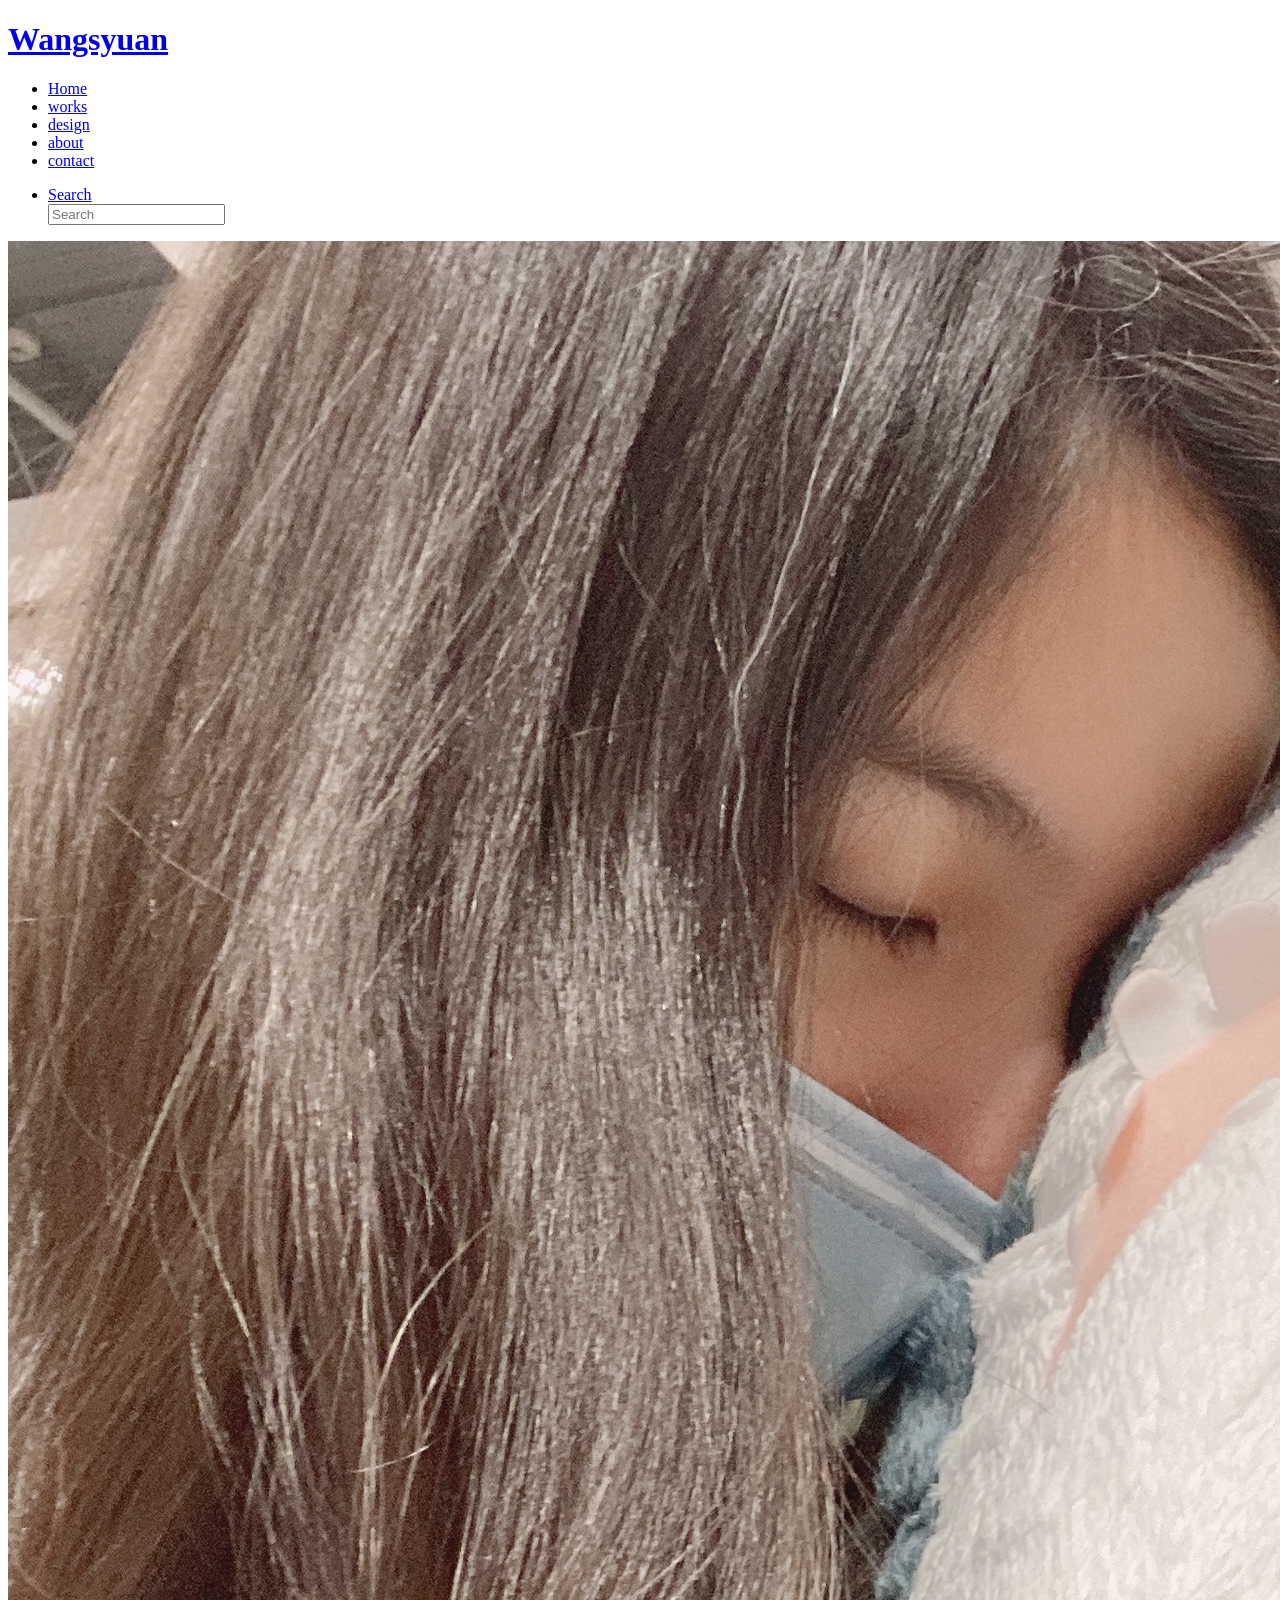
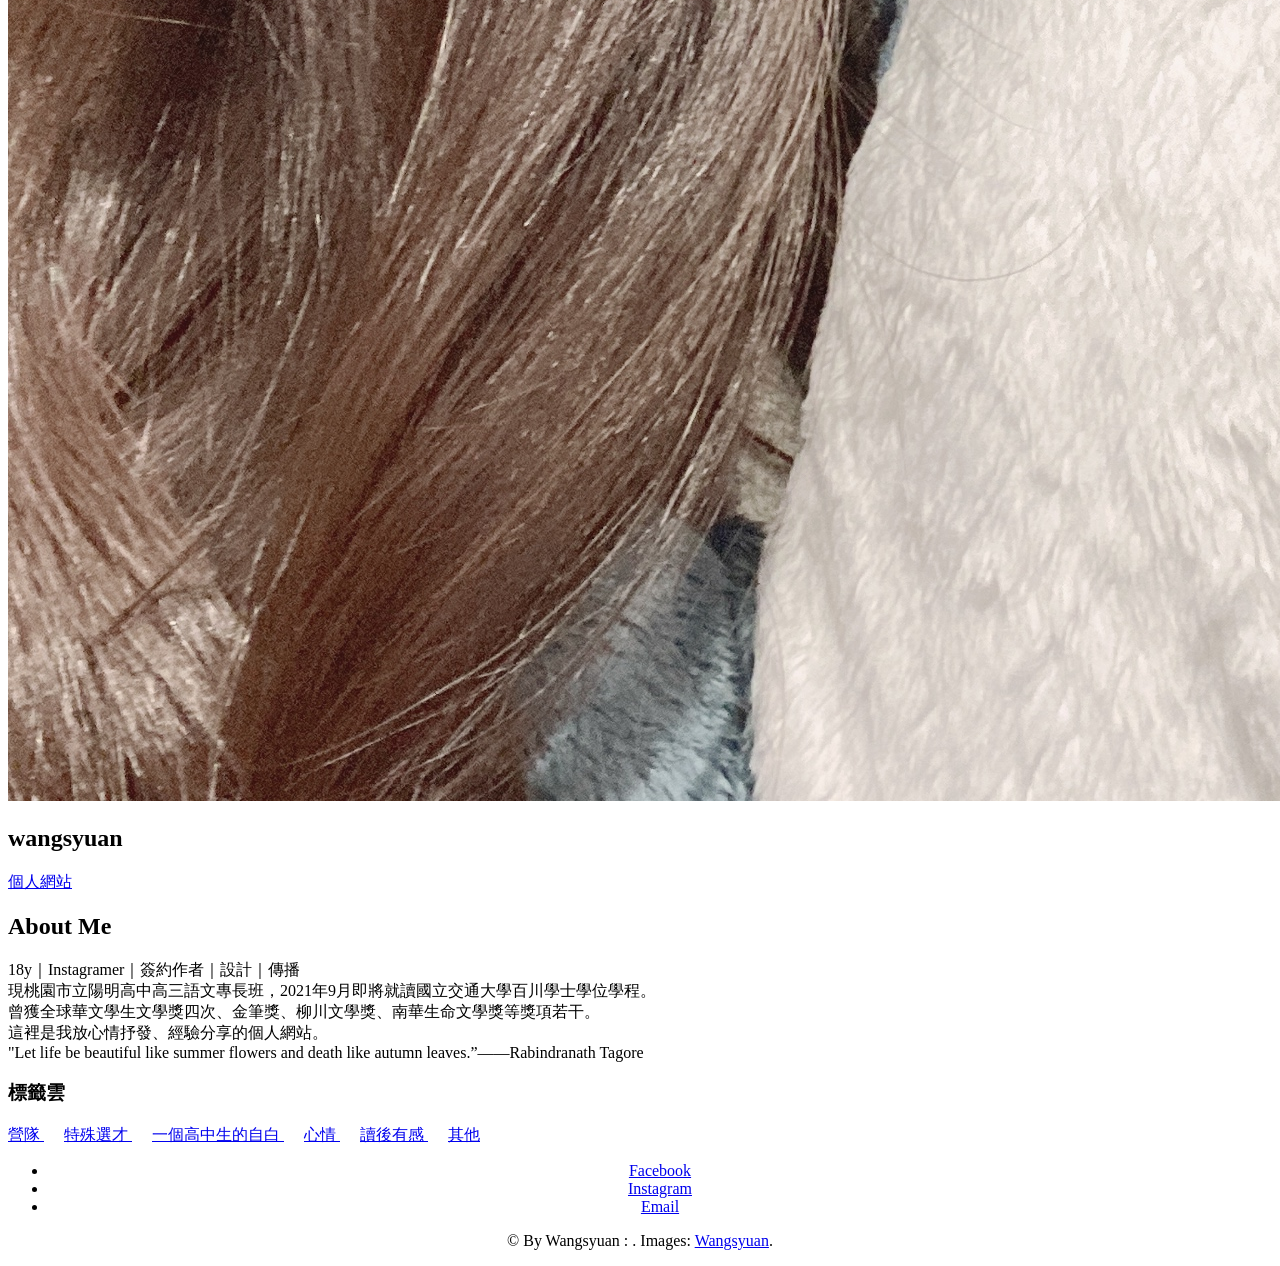
==== about.html @ 2a3eab82 "init github pages" ====
<!DOCTYPE HTML>
<!--
	ingaviva_study by HTML5 UP
	html5up.net | @ajlkn
	Free for personal and commercial use under the CCA 3.0 license (html5up.net/license)
-->
<html>
	<head>
		<title>Works</title>
		<meta charset="utf-8" />
		<meta name="viewport" content="width=device-width, initial-scale=1, user-scalable=no" />
		<link rel="stylesheet" href="assets/css/main.css" />
	</head>
	<body class="is-preload">

		<!-- Wrapper -->
			<div id="wrapper">

				<!-- Header -->
					<header id="header">
						<h1><a href="works.html">Wangsyuan</a></h1>
						<nav class="links">
							<ul>
								<li><a href="home.html">Home</a></li>
								<li><a href="works.html">works</a></li>
								<li><a href="design.html">design</a></li>
								<li><a href="about.html">about</a></li>
								<li><a href="contact.html">contact</a></li>
							</ul>
						</nav>
						<nav class="main">
							<ul>
								<li class="search">
									<a class="fa-search" href="#search">Search</a>
									<form id="search" method="get" action="#">
										<input type="text" name="query" placeholder="Search" />
									</form>
								</li>
							</ul>
						</nav>
					</header>

					</section>

				<!-- Main -->
					<div id="main">

						<!-- Post -->
							<article class="post">
								<header>
									<div class="title">
										<h2>About Me</h2>
									</div>
								</header>
								<p>18y｜Instagramer｜簽約作者｜設計｜傳播
　								<br>現桃園市立陽明高中高三語文專長班，2021年9月即將就讀國立交通大學百川學士學位學程。
　								<br>曾獲全球華文學生文學獎四次、金筆獎、柳川文學獎、南華生命文學獎等獎項若干。
								 <br>這裡是我放心情抒發、經驗分享的個人網站。
　								<br>"Let life be beautiful like summer flowers and death like autumn leaves.”——Rabindranath Tagore
								<footer>

									</ul>
								</footer>
							</article>


						<!--
							<article class="post">
								<header>
									<div class="title">
										<h2><a href="#">Elements</a></h2>
										<p>Home about dolor amet nullam consequat etiam design</p>
									</div>
									<div class="meta">
										<time class="published" datetime="2015-10-18">October 18, 2015</time>
										<a href="#" class="author"><span class="name">Jane Doe</span><img src="images/adelaide.JPG" alt="" /></a>
									</div>
								</header>

								<section>
									<h3>Text</h3>
									<p>This is <b>bold</b> and this is <strong>strong</strong>. This is <i>italic</i> and this is <em>emphasized</em>.
									This is <sup>superscript</sup> text and this is <sub>subscript</sub> text.
									This is <u>underlined</u> and this is code: <code>for (;;) { ... }</code>. Finally, <a href="#">this is a link</a>.</p>
									<hr />
									<p>Nunc lacinia ante nunc ac lobortis. Interdum contact gravida odio porttitor sem non mi integer non faucibus ornare mi ut ante amet placerat aliquet. Volutpat eu sed ante lacinia sapien Home accumsan varius montes viverra nibh in contact blandit works accumsan.</p>
									<hr />
									<h2>Heading Level 2</h2>
									<h3>Heading Level 3</h3>
									<h4>Heading Level 4</h4>
									<hr />
									<h4>Blockquote</h4>
									<blockquote>Fringilla nisl. Donec accumsan interdum nisi, quis tincidunt felis sagittis eget works euismod. Vestibulum ante about primis in faucibus vestibulum. Blandit contact eu felis iaculis volutpat ac contact accumsan faucibus. Vestibulum ante about primis in faucibus Home about dolor sit amet nullam contact eu felis.</blockquote>
									<h4>Preformatted</h4>
									<pre><code>i = 0;

while (!deck.isInOrder()) {
  print 'Iteration ' + i;
  deck.shuffle();
  i++;
}

print 'It took ' + i + ' iterations to sort the deck.';</code></pre>
								</section>

								<section>
									<h3>Lists</h3>
									<div class="row">
										<div class="col-6 col-12-medium">
											<h4>Unordered</h4>
											<ul>
												<li>Dolor pulvinar etiam.</li>
												<li>Sagittis contact.</li>
												<li>Felis enim design.</li>
											</ul>
											<h4>Alternate</h4>
											<ul class="alt">
												<li>Dolor pulvinar etiam.</li>
												<li>Sagittis contact.</li>
												<li>Felis enim design.</li>
											</ul>
										</div>
										<div class="col-6 col-12-medium">
											<h4>Ordered</h4>
											<ol>
												<li>Dolor pulvinar etiam.</li>
												<li>Etiam vel felis viverra.</li>
												<li>Felis enim design.</li>
												<li>Dolor pulvinar etiam.</li>
												<li>Etiam vel felis Home.</li>
												<li>Felis enim et design.</li>
											</ol>
											<h4>Icons</h4>
											<ul class="icons">
												<li><a href="#" class="icon brands fa-twitter"><span class="label">Twitter</span></a></li>
												<li><a href="#" class="icon brands fa-facebook-f"><span class="label">Facebook</span></a></li>
												<li><a href="#" class="icon brands fa-instagram"><span class="label">Instagram</span></a></li>
												<li><a href="#" class="icon brands fa-github"><span class="label">Github</span></a></li>
											</ul>
										</div>
									</div>
									<h3>Actions</h3>
									<div class="row">
										<div class="col-6 col-12-medium">
											<ul class="actions">
												<li><a href="#" class="button">Default</a></li>
												<li><a href="#" class="button">Default</a></li>
												<li><a href="#" class="button">Default</a></li>
											</ul>
											<ul class="actions small">
												<li><a href="#" class="button small">Small</a></li>
												<li><a href="#" class="button small">Small</a></li>
												<li><a href="#" class="button small">Small</a></li>
											</ul>
											<ul class="actions stacked">
												<li><a href="#" class="button">Default</a></li>
												<li><a href="#" class="button">Default</a></li>
												<li><a href="#" class="button">Default</a></li>
											</ul>
											<ul class="actions stacked">
												<li><a href="#" class="button small">Small</a></li>
												<li><a href="#" class="button small">Small</a></li>
												<li><a href="#" class="button small">Small</a></li>
											</ul>
										</div>
										<div class="col-6 col-12-medium">
											<ul class="actions stacked">
												<li><a href="#" class="button fit">Default</a></li>
												<li><a href="#" class="button fit">Default</a></li>
											</ul>
											<ul class="actions stacked">
												<li><a href="#" class="button small fit">Small</a></li>
												<li><a href="#" class="button small fit">Small</a></li>
											</ul>
										</div>
									</div>
								</section>

								<section>
									<h3>Table</h3>
									<h4>Default</h4>
									<div class="table-wrapper">
										<table>
											<thead>
												<tr>
													<th>Name</th>
													<th>Description</th>
													<th>Price</th>
												</tr>
											</thead>
											<tbody>
												<tr>
													<td>Item One</td>
													<td>Ante turpis integer aliquet porttitor.</td>
													<td>29.99</td>
												</tr>
												<tr>
													<td>Item Two</td>
													<td>Vis ac commodo contact arcu aliquet.</td>
													<td>19.99</td>
												</tr>
												<tr>
													<td>Item Three</td>
													<td> Morbi faucibus arcu accumsan Home.</td>
													<td>29.99</td>
												</tr>
												<tr>
													<td>Item Four</td>
													<td>Vitae integer works condimentum.</td>
													<td>19.99</td>
												</tr>
												<tr>
													<td>Item Five</td>
													<td>Ante turpis integer aliquet porttitor.</td>
													<td>29.99</td>
												</tr>
											</tbody>
											<tfoot>
												<tr>
													<td colspan="2"></td>
													<td>100.00</td>
												</tr>
											</tfoot>
										</table>
									</div>

									<h4>Alternate</h4>
									<div class="table-wrapper">
										<table class="alt">
											<thead>
												<tr>
													<th>Name</th>
													<th>Description</th>
													<th>Price</th>
												</tr>
											</thead>
											<tbody>
												<tr>
													<td>Item One</td>
													<td>Ante turpis integer aliquet porttitor.</td>
													<td>29.99</td>
												</tr>
												<tr>
													<td>Item Two</td>
													<td>Vis ac commodo contact arcu aliquet.</td>
													<td>19.99</td>
												</tr>
												<tr>
													<td>Item Three</td>
													<td> Morbi faucibus arcu accumsan Home.</td>
													<td>29.99</td>
												</tr>
												<tr>
													<td>Item Four</td>
													<td>Vitae integer works condimentum.</td>
													<td>19.99</td>
												</tr>
												<tr>
													<td>Item Five</td>
													<td>Ante turpis integer aliquet porttitor.</td>
													<td>29.99</td>
												</tr>
											</tbody>
											<tfoot>
												<tr>
													<td colspan="2"></td>
													<td>100.00</td>
												</tr>
											</tfoot>
										</table>
									</div>
								</section>

								<section>
									<h3>Buttons</h3>
									<ul class="actions">
										<li><a href="#" class="button large">Large</a></li>
										<li><a href="#" class="button">Default</a></li>
										<li><a href="#" class="button small">Small</a></li>
									</ul>
									<ul class="actions fit">
										<li><a href="#" class="button fit">Fit</a></li>
										<li><a href="#" class="button fit">Fit</a></li>
										<li><a href="#" class="button fit">Fit</a></li>
									</ul>
									<ul class="actions fit small">
										<li><a href="#" class="button fit small">Fit + Small</a></li>
										<li><a href="#" class="button fit small">Fit + Small</a></li>
										<li><a href="#" class="button fit small">Fit + Small</a></li>
									</ul>
									<ul class="actions">
										<li><a href="#" class="button icon solid fa-download">Icon</a></li>
										<li><a href="#" class="button icon solid fa-upload">Icon</a></li>
										<li><a href="#" class="button icon solid fa-save">Icon</a></li>
									</ul>
									<ul class="actions">
										<li><span class="button disabled">Disabled</span></li>
										<li><span class="button disabled icon solid fa-download">Disabled</span></li>
									</ul>
								</section>

								<section>
									<h3>Form</h3>
									<form method="post" action="#">
										<div class="row gtr-uniform">
											<div class="col-6 col-12-xsmall">
												<input type="text" name="demo-name" id="demo-name" value="" placeholder="Name" />
											</div>
											<div class="col-6 col-12-xsmall">
												<input type="email" name="demo-email" id="demo-email" value="" placeholder="Email" />
											</div>
											<div class="col-12">
												<select name="demo-category" id="demo-category">
													<option value="">- Category -</option>
													<option value="1">Manufacturing</option>
													<option value="1">Shipping</option>
													<option value="1">Administration</option>
													<option value="1">Human Resources</option>
												</select>
											</div>
											<div class="col-4 col-12-small">
												<input type="radio" id="demo-priority-low" name="demo-priority" checked>
												<label for="demo-priority-low">Low</label>
											</div>
											<div class="col-4 col-12-small">
												<input type="radio" id="demo-priority-normal" name="demo-priority">
												<label for="demo-priority-normal">Normal</label>
											</div>
											<div class="col-4 col-12-small">
												<input type="radio" id="demo-priority-high" name="demo-priority">
												<label for="demo-priority-high">High</label>
											</div>
											<div class="col-6 col-12-small">
												<input type="checkbox" id="demo-copy" name="demo-copy">
												<label for="demo-copy">Email me a copy</label>
											</div>
											<div class="col-6 col-12-small">
												<input type="checkbox" id="demo-human" name="demo-human" checked>
												<label for="demo-human">Not a robot</label>
											</div>
											<div class="col-12">
												<textarea name="demo-message" id="demo-message" placeholder="Enter your message" rows="6"></textarea>
											</div>
											<div class="col-12">
												<ul class="actions">
													<li><input type="submit" value="Send Message" /></li>
													<li><input type="reset" value="Reset" /></li>
												</ul>
											</div>
										</div>
									</form>
								</section>

								<section>
									<h3>Image</h3>
									<h4>Fit</h4>
									<div class="box alt">
										<div class="row gtr-uniform">
											<div class="col-12"><span class="image fit"><img src="images/pic02.jpg" alt="" /></span></div>
											<div class="col-4"><span class="image fit"><img src="images/pic04.jpg" alt="" /></span></div>
											<div class="col-4"><span class="image fit"><img src="images/pic05.jpg" alt="" /></span></div>
											<div class="col-4"><span class="image fit"><img src="images/pic06.jpg" alt="" /></span></div>
											<div class="col-4"><span class="image fit"><img src="images/pic06.jpg" alt="" /></span></div>
											<div class="col-4"><span class="image fit"><img src="images/pic04.jpg" alt="" /></span></div>
											<div class="col-4"><span class="image fit"><img src="images/pic05.jpg" alt="" /></span></div>
											<div class="col-4"><span class="image fit"><img src="images/pic05.jpg" alt="" /></span></div>
											<div class="col-4"><span class="image fit"><img src="images/pic06.jpg" alt="" /></span></div>
											<div class="col-4"><span class="image fit"><img src="images/pic04.jpg" alt="" /></span></div>
										</div>
									</div>
									<h4>Left &amp; Right</h4>
									<p><span class="image left"><img src="images/pic07.jpg" alt="" /></span>Fringilla nisl. Donec accumsan interdum nisi, quis tincidunt felis sagittis eget. works euismod. Vestibulum ante about primis in faucibus vestibulum. Blandit contact eu felis iaculis volutpat ac contact accumsan eu faucibus. Integer ac pellentesque praesent tincidunt felis sagittis eget. works euismod. Vestibulum ante about primis in faucibus vestibulum. Blandit contact eu felis iaculis volutpat ac contact accumsan eu faucibus. Integer ac pellentesque praesent. Donec accumsan interdum nisi, quis tincidunt felis sagittis eget. works euismod. Vestibulum ante about primis in faucibus vestibulum. Blandit contact eu felis iaculis volutpat ac contact accumsan eu faucibus. Integer ac pellentesque praesent tincidunt felis sagittis eget. works euismod. Vestibulum ante about primis in faucibus vestibulum. Blandit contact eu felis iaculis volutpat ac contact accumsan eu faucibus. Integer ac pellentesque praesent. Blandit contact eu felis iaculis volutpat ac contact accumsan eu faucibus. Integer ac pellentesque praesent tincidunt felis sagittis eget. works euismod. Vestibulum ante about primis in faucibus vestibulum. Blandit contact eu felis iaculis volutpat ac contact accumsan eu faucibus. Integer ac pellentesque praesent.</p>
									<p><span class="image right"><img src="images/pic04.jpg" alt="" /></span>Fringilla nisl. Donec accumsan interdum nisi, quis tincidunt felis sagittis eget. works euismod. Vestibulum ante about primis in faucibus vestibulum. Blandit contact eu felis iaculis volutpat ac contact accumsan eu faucibus. Integer ac pellentesque praesent tincidunt felis sagittis eget. works euismod. Vestibulum ante about primis in faucibus vestibulum. Blandit contact eu felis iaculis volutpat ac contact accumsan eu faucibus. Integer ac pellentesque praesent. Donec accumsan interdum nisi, quis tincidunt felis sagittis eget. works euismod. Vestibulum ante about primis in faucibus vestibulum. Blandit contact eu felis iaculis volutpat ac contact accumsan eu faucibus. Integer ac pellentesque praesent tincidunt felis sagittis eget. works euismod. Vestibulum ante about primis in faucibus vestibulum. Blandit contact eu felis iaculis volutpat ac contact accumsan eu faucibus. Integer ac pellentesque praesent. Blandit contact eu felis iaculis volutpat ac contact accumsan eu faucibus. Integer ac pellentesque praesent tincidunt felis sagittis eget. works euismod. Vestibulum ante about primis in faucibus vestibulum. Blandit contact eu felis iaculis volutpat ac contact accumsan eu faucibus. Integer ac pellentesque praesent.</p>
								</section>

							</article>
						-->

						<!-- Pagination -->


					</div>

				<!-- Sidebar -->
					<section id="sidebar">

						<!-- Intro -->
							<section id="intro">
								<a href="#" class="logo"><img src="images/adelaide.JPG" alt="" /></a>
								<header>
									<h2>wangsyuan</h2>
									<p> <a href="home.html">個人網站</a></p>
								</header>
							</section>

						<!-- Mini Posts -->



							<!-- 標籤雲 -->

	            <div class="right col3 tags">
	                <h3 class="title mb">標籤雲</h3>
	                <a class="t1" href="https://www.popo.tw/tags/1">  營隊 </a>&emsp;
	                <a class="t2" href="https://www.popo.tw/tags/14">  特殊選才 </a>&emsp;
	                <a class="t2" href="https://www.popo.tw/tags/3">  一個高中生的自白 </a>&emsp;
	                <a class="t2" href="https://www.popo.tw/tags/23">  心情  </a>&emsp;
	                <a class="t2" href="https://www.popo.tw/tags/28">  讀後有感  </a>&emsp;
	                <a class="t2" href="https://www.popo.tw/tags/22">  其他  </a>
	            </div>
	            <script>
	            $(function() {
	                var parent = $(".tags");
	                var divs = $(".tags > a");
	                while (divs.length) {
	                    parent.append(divs.splice(Math.floor(Math.random() * divs.length), 1)[0]);
	                }
	            });
	            </script>

	        </div>
						<!-- Footer -->
						<center>
							<section id="footer">
								<ul class="icons">
									<li><a href="https://www.facebook.com/syuan.wong.1/" class="icon brands fa-facebook-f"><span class="https://www.facebook.com/syuan.wong.1/"> Facebook</span></a></li>
									<li><a href="https://www.instagram.com/wongsyuan_2000/" class="icon brands fa-instagram"><span class="https://www.instagram.com/wongsyuan_2000/"> Instagram</span></a></li>
									<li><a href="#" class="icon solid fa-envelope"><span class="wangsyuan01121@gmail.com"> Email</span></a></li>
								</ul>
								<p class="copyright">&copy; By Wangsyuan : <a href="#"></a>. Images: <a href="#">Wangsyuan</a>.</p>
							</section>
							<center>

					</section>

			</div>

		<!-- Scripts -->
			<script src="assets/js/jquery.min.js"></script>
			<script src="assets/js/browser.min.js"></script>
			<script src="assets/js/breakpoints.min.js"></script>
			<script src="assets/js/util.js"></script>
			<script src="assets/js/main.js"></script>

	</body>
</html>
---- assets/css/main.css ----
@import url(fontawesome-all.min.css);
@import url("https://fonts.googleapis.com/css?family=Source+Sans+Pro:400,700|Raleway:400,800,900");

/*
	Future Imperfect by HTML5 UP
	html5up.net | @ajlkn
	Free for personal and commercial use under the CCA 3.0 license (html5up.net/license)
*/

html, body, div, span, applet, object,
iframe, h1, h2, h3, h4, h5, h6, p, blockquote,
pre, a, abbr, acronym, address, big, cite,
code, del, dfn, em, img, ins, kbd, q, s, samp,
small, strike, strong, sub, sup, tt, var, b,
u, i, center, dl, dt, dd, ol, ul, li, fieldset,
form, label, legend, table, caption, tbody,
tfoot, thead, tr, th, td, article, aside,
canvas, details, embed, figure, figcaption,
footer, header, hgroup, menu, nav, output, ruby,
section, summary, time, mark, audio, video {
	margin: 0;
	padding: 0;
	border: 0;
	font-size: 100%;
	font: inherit;
	vertical-align: baseline;}

article, aside, details, figcaption, figure,
footer, header, hgroup, menu, nav, section {
	display: block;}

body {
	line-height: 1;
}

ol, ul {
	list-style: none;
}

blockquote, q {
	quotes: none;
}

	blockquote:before, blockquote:after, q:before, q:after {
		content: '';
		content: none;
	}

table {
	border-collapse: collapse;
	border-spacing: 0;
}

body {
	-webkit-text-size-adjust: none;
}

mark {
	background-color: transparent;
	color: inherit;
}

input::-moz-focus-inner {
	border: 0;
	padding: 0;
}

input, select, textarea {
	-moz-appearance: none;
	-webkit-appearance: none;
	-ms-appearance: none;
	appearance: none;
}

/* Basic */

	@-ms-viewport {
		width: device-width;
	}

	body {
		-ms-overflow-style: scrollbar;
	}

	@media screen and (max-width: 480px) {

		html, body {
			min-width: 320px;
		}

	}

	html {
		box-sizing: border-box;
	}

	*, *:before, *:after {
		box-sizing: inherit;
	}

	body {
		background: #f4f4f4;
	}

		body.is-preload *, body.is-preload *:before, body.is-preload *:after {
			-moz-animation: none !important;
			-webkit-animation: none !important;
			-ms-animation: none !important;
			animation: none !important;
			-moz-transition: none !important;
			-webkit-transition: none !important;
			-ms-transition: none !important;
			transition: none !important;
		}

/* Type */

	body, input, select, textarea {
		color: #646464;
		font-family: "Source Sans Pro", Helvetica, sans-serif;
		font-size: 14pt;
		font-weight: 400;
		line-height: 1.75;
	}

		@media screen and (max-width: 1680px) {

			body, input, select, textarea {
				font-size: 12pt;
			}

		}

		@media screen and (max-width: 1280px) {

			body, input, select, textarea {
				font-size: 12pt;
			}

		}

		@media screen and (max-width: 980px) {

			body, input, select, textarea {
				font-size: 12pt;
			}

		}

		@media screen and (max-width: 736px) {

			body, input, select, textarea {
				font-size: 12pt;
			}

		}

		@media screen and (max-width: 480px) {

			body, input, select, textarea {
				font-size: 12pt;
			}

		}

	a {
		-moz-transition: color 0.2s ease, border-bottom-color 0.2s ease;
		-webkit-transition: color 0.2s ease, border-bottom-color 0.2s ease;
		-ms-transition: color 0.2s ease, border-bottom-color 0.2s ease;
		transition: color 0.2s ease, border-bottom-color 0.2s ease;
		border-bottom: dotted 1px rgba(160, 160, 160, 0.65);
		color: inherit;
		text-decoration: none;
	}

		a:before {
			-moz-transition: color 0.2s ease;
			-webkit-transition: color 0.2s ease;
			-ms-transition: color 0.2s ease;
			transition: color 0.2s ease;
		}

		a:hover {
			border-bottom-color: transparent;
			color: #2ebaae !important;
		}

			a:hover:before {
				color: #2ebaae !important;
			}

	strong, b {
		color: #3c3b3b;
		font-weight: 700;
	}

	em, i {
		font-style: italic;
	}

	p {
		margin: 0 0 2em 0;
	}

	h1, h2, h3, h4, h5, h6 {
		color: #3c3b3b;
		font-family: "Raleway", Helvetica, sans-serif;
		font-weight: 800;
		letter-spacing: 0.25em;
		line-height: 1.65;
		margin: 0 0 1em 0;
		text-transform: uppercase;
	}

		h1 a, h2 a, h3 a, h4 a, h5 a, h6 a {
			color: inherit;
			border-bottom: 0;
		}

	h2 {
		font-size: 1.1em;
	}

	h3 {
		font-size: 0.9em;
	}

	h4 {
		font-size: 0.7em;
	}

	h5 {
		font-size: 0.7em;
	}

	h6 {
		font-size: 0.7em;
	}

	sub {
		font-size: 0.8em;
		position: relative;
		top: 0.5em;
	}

	sup {
		font-size: 0.8em;
		position: relative;
		top: -0.5em;
	}

	blockquote {
		border-left: solid 4px rgba(160, 160, 160, 0.3);
		font-style: italic;
		margin: 0 0 2em 0;
		padding: 0.5em 0 0.5em 2em;
	}

	code {
		background: rgba(160, 160, 160, 0.075);
		border: solid 1px rgba(160, 160, 160, 0.3);
		font-family: "Courier New", monospace;
		font-size: 0.9em;
		margin: 0 0.25em;
		padding: 0.25em 0.65em;
	}

	pre {
		-webkit-overflow-scrolling: touch;
		font-family: "Courier New", monospace;
		font-size: 0.9em;
		margin: 0 0 2em 0;
	}

		pre code {
			display: block;
			line-height: 1.75em;
			padding: 1em 1.5em;
			overflow-x: auto;
		}

	hr {
		border: 0;
		border-bottom: solid 1px rgba(160, 160, 160, 0.3);
		margin: 2em 0;
	}

		hr.major {
			margin: 3em 0;
		}

	.align-left {
		text-align: left;
	}

	.align-center {
		text-align: center;
	}

	.align-right {
		text-align: right;
	}

/* Row */

	.row {
		display: flex;
		flex-wrap: wrap;
		box-sizing: border-box;
		align-items: stretch;
	}

		.row > * {
			box-sizing: border-box;
		}

		.row.gtr-uniform > * > :last-child {
			margin-bottom: 0;
		}

		.row.aln-left {
			justify-content: flex-start;
		}

		.row.aln-center {
			justify-content: center;
		}

		.row.aln-right {
			justify-content: flex-end;
		}

		.row.aln-top {
			align-items: flex-start;
		}

		.row.aln-middle {
			align-items: center;
		}

		.row.aln-bottom {
			align-items: flex-end;
		}

		.row > .imp {
			order: -1;
		}

		.row > .col-1 {
			width: 8.33333%;
		}

		.row > .off-1 {
			margin-left: 8.33333%;
		}

		.row > .col-2 {
			width: 16.66667%;
		}

		.row > .off-2 {
			margin-left: 16.66667%;
		}

		.row > .col-3 {
			width: 25%;
		}

		.row > .off-3 {
			margin-left: 25%;
		}

		.row > .col-4 {
			width: 33.33333%;
		}

		.row > .off-4 {
			margin-left: 33.33333%;
		}

		.row > .col-5 {
			width: 41.66667%;
		}

		.row > .off-5 {
			margin-left: 41.66667%;
		}

		.row > .col-6 {
			width: 50%;
		}

		.row > .off-6 {
			margin-left: 50%;
		}

		.row > .col-7 {
			width: 58.33333%;
		}

		.row > .off-7 {
			margin-left: 58.33333%;
		}

		.row > .col-8 {
			width: 66.66667%;
		}

		.row > .off-8 {
			margin-left: 66.66667%;
		}

		.row > .col-9 {
			width: 75%;
		}

		.row > .off-9 {
			margin-left: 75%;
		}

		.row > .col-10 {
			width: 83.33333%;
		}

		.row > .off-10 {
			margin-left: 83.33333%;
		}

		.row > .col-11 {
			width: 91.66667%;
		}

		.row > .off-11 {
			margin-left: 91.66667%;
		}

		.row > .col-12 {
			width: 100%;
		}

		.row > .off-12 {
			margin-left: 100%;
		}

		.row.gtr-0 {
			margin-top: 0;
			margin-left: 0em;
		}

			.row.gtr-0 > * {
				padding: 0 0 0 0em;
			}

			.row.gtr-0.gtr-uniform {
				margin-top: 0em;
			}

				.row.gtr-0.gtr-uniform > * {
					padding-top: 0em;
				}

		.row.gtr-25 {
			margin-top: 0;
			margin-left: -0.25em;
		}

			.row.gtr-25 > * {
				padding: 0 0 0 0.25em;
			}

			.row.gtr-25.gtr-uniform {
				margin-top: -0.25em;
			}

				.row.gtr-25.gtr-uniform > * {
					padding-top: 0.25em;
				}

		.row.gtr-50 {
			margin-top: 0;
			margin-left: -0.5em;
		}

			.row.gtr-50 > * {
				padding: 0 0 0 0.5em;
			}

			.row.gtr-50.gtr-uniform {
				margin-top: -0.5em;
			}

				.row.gtr-50.gtr-uniform > * {
					padding-top: 0.5em;
				}

		.row {
			margin-top: 0;
			margin-left: -1em;
		}

			.row > * {
				padding: 0 0 0 1em;
			}

			.row.gtr-uniform {
				margin-top: -1em;
			}

				.row.gtr-uniform > * {
					padding-top: 1em;
				}

		.row.gtr-150 {
			margin-top: 0;
			margin-left: -1.5em;
		}

			.row.gtr-150 > * {
				padding: 0 0 0 1.5em;
			}

			.row.gtr-150.gtr-uniform {
				margin-top: -1.5em;
			}

				.row.gtr-150.gtr-uniform > * {
					padding-top: 1.5em;
				}

		.row.gtr-200 {
			margin-top: 0;
			margin-left: -2em;
		}

			.row.gtr-200 > * {
				padding: 0 0 0 2em;
			}

			.row.gtr-200.gtr-uniform {
				margin-top: -2em;
			}

				.row.gtr-200.gtr-uniform > * {
					padding-top: 2em;
				}

		@media screen and (max-width: 1680px) {

			.row {
				display: flex;
				flex-wrap: wrap;
				box-sizing: border-box;
				align-items: stretch;
			}

				.row > * {
					box-sizing: border-box;
				}

				.row.gtr-uniform > * > :last-child {
					margin-bottom: 0;
				}

				.row.aln-left {
					justify-content: flex-start;
				}

				.row.aln-center {
					justify-content: center;
				}

				.row.aln-right {
					justify-content: flex-end;
				}

				.row.aln-top {
					align-items: flex-start;
				}

				.row.aln-middle {
					align-items: center;
				}

				.row.aln-bottom {
					align-items: flex-end;
				}

				.row > .imp-xlarge {
					order: -1;
				}

				.row > .col-1-xlarge {
					width: 8.33333%;
				}

				.row > .off-1-xlarge {
					margin-left: 8.33333%;
				}

				.row > .col-2-xlarge {
					width: 16.66667%;
				}

				.row > .off-2-xlarge {
					margin-left: 16.66667%;
				}

				.row > .col-3-xlarge {
					width: 25%;
				}

				.row > .off-3-xlarge {
					margin-left: 25%;
				}

				.row > .col-4-xlarge {
					width: 33.33333%;
				}

				.row > .off-4-xlarge {
					margin-left: 33.33333%;
				}

				.row > .col-5-xlarge {
					width: 41.66667%;
				}

				.row > .off-5-xlarge {
					margin-left: 41.66667%;
				}

				.row > .col-6-xlarge {
					width: 50%;
				}

				.row > .off-6-xlarge {
					margin-left: 50%;
				}

				.row > .col-7-xlarge {
					width: 58.33333%;
				}

				.row > .off-7-xlarge {
					margin-left: 58.33333%;
				}

				.row > .col-8-xlarge {
					width: 66.66667%;
				}

				.row > .off-8-xlarge {
					margin-left: 66.66667%;
				}

				.row > .col-9-xlarge {
					width: 75%;
				}

				.row > .off-9-xlarge {
					margin-left: 75%;
				}

				.row > .col-10-xlarge {
					width: 83.33333%;
				}

				.row > .off-10-xlarge {
					margin-left: 83.33333%;
				}

				.row > .col-11-xlarge {
					width: 91.66667%;
				}

				.row > .off-11-xlarge {
					margin-left: 91.66667%;
				}

				.row > .col-12-xlarge {
					width: 100%;
				}

				.row > .off-12-xlarge {
					margin-left: 100%;
				}

				.row.gtr-0 {
					margin-top: 0;
					margin-left: 0em;
				}

					.row.gtr-0 > * {
						padding: 0 0 0 0em;
					}

					.row.gtr-0.gtr-uniform {
						margin-top: 0em;
					}

						.row.gtr-0.gtr-uniform > * {
							padding-top: 0em;
						}

				.row.gtr-25 {
					margin-top: 0;
					margin-left: -0.25em;
				}

					.row.gtr-25 > * {
						padding: 0 0 0 0.25em;
					}

					.row.gtr-25.gtr-uniform {
						margin-top: -0.25em;
					}

						.row.gtr-25.gtr-uniform > * {
							padding-top: 0.25em;
						}

				.row.gtr-50 {
					margin-top: 0;
					margin-left: -0.5em;
				}

					.row.gtr-50 > * {
						padding: 0 0 0 0.5em;
					}

					.row.gtr-50.gtr-uniform {
						margin-top: -0.5em;
					}

						.row.gtr-50.gtr-uniform > * {
							padding-top: 0.5em;
						}

				.row {
					margin-top: 0;
					margin-left: -1em;
				}

					.row > * {
						padding: 0 0 0 1em;
					}

					.row.gtr-uniform {
						margin-top: -1em;
					}

						.row.gtr-uniform > * {
							padding-top: 1em;
						}

				.row.gtr-150 {
					margin-top: 0;
					margin-left: -1.5em;
				}

					.row.gtr-150 > * {
						padding: 0 0 0 1.5em;
					}

					.row.gtr-150.gtr-uniform {
						margin-top: -1.5em;
					}

						.row.gtr-150.gtr-uniform > * {
							padding-top: 1.5em;
						}

				.row.gtr-200 {
					margin-top: 0;
					margin-left: -2em;
				}

					.row.gtr-200 > * {
						padding: 0 0 0 2em;
					}

					.row.gtr-200.gtr-uniform {
						margin-top: -2em;
					}

						.row.gtr-200.gtr-uniform > * {
							padding-top: 2em;
						}

		}

		@media screen and (max-width: 1280px) {

			.row {
				display: flex;
				flex-wrap: wrap;
				box-sizing: border-box;
				align-items: stretch;
			}

				.row > * {
					box-sizing: border-box;
				}

				.row.gtr-uniform > * > :last-child {
					margin-bottom: 0;
				}

				.row.aln-left {
					justify-content: flex-start;
				}

				.row.aln-center {
					justify-content: center;
				}

				.row.aln-right {
					justify-content: flex-end;
				}

				.row.aln-top {
					align-items: flex-start;
				}

				.row.aln-middle {
					align-items: center;
				}

				.row.aln-bottom {
					align-items: flex-end;
				}

				.row > .imp-large {
					order: -1;
				}

				.row > .col-1-large {
					width: 8.33333%;
				}

				.row > .off-1-large {
					margin-left: 8.33333%;
				}

				.row > .col-2-large {
					width: 16.66667%;
				}

				.row > .off-2-large {
					margin-left: 16.66667%;
				}

				.row > .col-3-large {
					width: 25%;
				}

				.row > .off-3-large {
					margin-left: 25%;
				}

				.row > .col-4-large {
					width: 33.33333%;
				}

				.row > .off-4-large {
					margin-left: 33.33333%;
				}

				.row > .col-5-large {
					width: 41.66667%;
				}

				.row > .off-5-large {
					margin-left: 41.66667%;
				}

				.row > .col-6-large {
					width: 50%;
				}

				.row > .off-6-large {
					margin-left: 50%;
				}

				.row > .col-7-large {
					width: 58.33333%;
				}

				.row > .off-7-large {
					margin-left: 58.33333%;
				}

				.row > .col-8-large {
					width: 66.66667%;
				}

				.row > .off-8-large {
					margin-left: 66.66667%;
				}

				.row > .col-9-large {
					width: 75%;
				}

				.row > .off-9-large {
					margin-left: 75%;
				}

				.row > .col-10-large {
					width: 83.33333%;
				}

				.row > .off-10-large {
					margin-left: 83.33333%;
				}

				.row > .col-11-large {
					width: 91.66667%;
				}

				.row > .off-11-large {
					margin-left: 91.66667%;
				}

				.row > .col-12-large {
					width: 100%;
				}

				.row > .off-12-large {
					margin-left: 100%;
				}

				.row.gtr-0 {
					margin-top: 0;
					margin-left: 0em;
				}

					.row.gtr-0 > * {
						padding: 0 0 0 0em;
					}

					.row.gtr-0.gtr-uniform {
						margin-top: 0em;
					}

						.row.gtr-0.gtr-uniform > * {
							padding-top: 0em;
						}

				.row.gtr-25 {
					margin-top: 0;
					margin-left: -0.25em;
				}

					.row.gtr-25 > * {
						padding: 0 0 0 0.25em;
					}

					.row.gtr-25.gtr-uniform {
						margin-top: -0.25em;
					}

						.row.gtr-25.gtr-uniform > * {
							padding-top: 0.25em;
						}

				.row.gtr-50 {
					margin-top: 0;
					margin-left: -0.5em;
				}

					.row.gtr-50 > * {
						padding: 0 0 0 0.5em;
					}

					.row.gtr-50.gtr-uniform {
						margin-top: -0.5em;
					}

						.row.gtr-50.gtr-uniform > * {
							padding-top: 0.5em;
						}

				.row {
					margin-top: 0;
					margin-left: -1em;
				}

					.row > * {
						padding: 0 0 0 1em;
					}

					.row.gtr-uniform {
						margin-top: -1em;
					}

						.row.gtr-uniform > * {
							padding-top: 1em;
						}

				.row.gtr-150 {
					margin-top: 0;
					margin-left: -1.5em;
				}

					.row.gtr-150 > * {
						padding: 0 0 0 1.5em;
					}

					.row.gtr-150.gtr-uniform {
						margin-top: -1.5em;
					}

						.row.gtr-150.gtr-uniform > * {
							padding-top: 1.5em;
						}

				.row.gtr-200 {
					margin-top: 0;
					margin-left: -2em;
				}

					.row.gtr-200 > * {
						padding: 0 0 0 2em;
					}

					.row.gtr-200.gtr-uniform {
						margin-top: -2em;
					}

						.row.gtr-200.gtr-uniform > * {
							padding-top: 2em;
						}

		}

		@media screen and (max-width: 980px) {

			.row {
				display: flex;
				flex-wrap: wrap;
				box-sizing: border-box;
				align-items: stretch;
			}

				.row > * {
					box-sizing: border-box;
				}

				.row.gtr-uniform > * > :last-child {
					margin-bottom: 0;
				}

				.row.aln-left {
					justify-content: flex-start;
				}

				.row.aln-center {
					justify-content: center;
				}

				.row.aln-right {
					justify-content: flex-end;
				}

				.row.aln-top {
					align-items: flex-start;
				}

				.row.aln-middle {
					align-items: center;
				}

				.row.aln-bottom {
					align-items: flex-end;
				}

				.row > .imp-medium {
					order: -1;
				}

				.row > .col-1-medium {
					width: 8.33333%;
				}

				.row > .off-1-medium {
					margin-left: 8.33333%;
				}

				.row > .col-2-medium {
					width: 16.66667%;
				}

				.row > .off-2-medium {
					margin-left: 16.66667%;
				}

				.row > .col-3-medium {
					width: 25%;
				}

				.row > .off-3-medium {
					margin-left: 25%;
				}

				.row > .col-4-medium {
					width: 33.33333%;
				}

				.row > .off-4-medium {
					margin-left: 33.33333%;
				}

				.row > .col-5-medium {
					width: 41.66667%;
				}

				.row > .off-5-medium {
					margin-left: 41.66667%;
				}

				.row > .col-6-medium {
					width: 50%;
				}

				.row > .off-6-medium {
					margin-left: 50%;
				}

				.row > .col-7-medium {
					width: 58.33333%;
				}

				.row > .off-7-medium {
					margin-left: 58.33333%;
				}

				.row > .col-8-medium {
					width: 66.66667%;
				}

				.row > .off-8-medium {
					margin-left: 66.66667%;
				}

				.row > .col-9-medium {
					width: 75%;
				}

				.row > .off-9-medium {
					margin-left: 75%;
				}

				.row > .col-10-medium {
					width: 83.33333%;
				}

				.row > .off-10-medium {
					margin-left: 83.33333%;
				}

				.row > .col-11-medium {
					width: 91.66667%;
				}

				.row > .off-11-medium {
					margin-left: 91.66667%;
				}

				.row > .col-12-medium {
					width: 100%;
				}

				.row > .off-12-medium {
					margin-left: 100%;
				}

				.row.gtr-0 {
					margin-top: 0;
					margin-left: 0em;
				}

					.row.gtr-0 > * {
						padding: 0 0 0 0em;
					}

					.row.gtr-0.gtr-uniform {
						margin-top: 0em;
					}

						.row.gtr-0.gtr-uniform > * {
							padding-top: 0em;
						}

				.row.gtr-25 {
					margin-top: 0;
					margin-left: -0.25em;
				}

					.row.gtr-25 > * {
						padding: 0 0 0 0.25em;
					}

					.row.gtr-25.gtr-uniform {
						margin-top: -0.25em;
					}

						.row.gtr-25.gtr-uniform > * {
							padding-top: 0.25em;
						}

				.row.gtr-50 {
					margin-top: 0;
					margin-left: -0.5em;
				}

					.row.gtr-50 > * {
						padding: 0 0 0 0.5em;
					}

					.row.gtr-50.gtr-uniform {
						margin-top: -0.5em;
					}

						.row.gtr-50.gtr-uniform > * {
							padding-top: 0.5em;
						}

				.row {
					margin-top: 0;
					margin-left: -1em;
				}

					.row > * {
						padding: 0 0 0 1em;
					}

					.row.gtr-uniform {
						margin-top: -1em;
					}

						.row.gtr-uniform > * {
							padding-top: 1em;
						}

				.row.gtr-150 {
					margin-top: 0;
					margin-left: -1.5em;
				}

					.row.gtr-150 > * {
						padding: 0 0 0 1.5em;
					}

					.row.gtr-150.gtr-uniform {
						margin-top: -1.5em;
					}

						.row.gtr-150.gtr-uniform > * {
							padding-top: 1.5em;
						}

				.row.gtr-200 {
					margin-top: 0;
					margin-left: -2em;
				}

					.row.gtr-200 > * {
						padding: 0 0 0 2em;
					}

					.row.gtr-200.gtr-uniform {
						margin-top: -2em;
					}

						.row.gtr-200.gtr-uniform > * {
							padding-top: 2em;
						}

		}

		@media screen and (max-width: 736px) {

			.row {
				display: flex;
				flex-wrap: wrap;
				box-sizing: border-box;
				align-items: stretch;
			}

				.row > * {
					box-sizing: border-box;
				}

				.row.gtr-uniform > * > :last-child {
					margin-bottom: 0;
				}

				.row.aln-left {
					justify-content: flex-start;
				}

				.row.aln-center {
					justify-content: center;
				}

				.row.aln-right {
					justify-content: flex-end;
				}

				.row.aln-top {
					align-items: flex-start;
				}

				.row.aln-middle {
					align-items: center;
				}

				.row.aln-bottom {
					align-items: flex-end;
				}

				.row > .imp-small {
					order: -1;
				}

				.row > .col-1-small {
					width: 8.33333%;
				}

				.row > .off-1-small {
					margin-left: 8.33333%;
				}

				.row > .col-2-small {
					width: 16.66667%;
				}

				.row > .off-2-small {
					margin-left: 16.66667%;
				}

				.row > .col-3-small {
					width: 25%;
				}

				.row > .off-3-small {
					margin-left: 25%;
				}

				.row > .col-4-small {
					width: 33.33333%;
				}

				.row > .off-4-small {
					margin-left: 33.33333%;
				}

				.row > .col-5-small {
					width: 41.66667%;
				}

				.row > .off-5-small {
					margin-left: 41.66667%;
				}

				.row > .col-6-small {
					width: 50%;
				}

				.row > .off-6-small {
					margin-left: 50%;
				}

				.row > .col-7-small {
					width: 58.33333%;
				}

				.row > .off-7-small {
					margin-left: 58.33333%;
				}

				.row > .col-8-small {
					width: 66.66667%;
				}

				.row > .off-8-small {
					margin-left: 66.66667%;
				}

				.row > .col-9-small {
					width: 75%;
				}

				.row > .off-9-small {
					margin-left: 75%;
				}

				.row > .col-10-small {
					width: 83.33333%;
				}

				.row > .off-10-small {
					margin-left: 83.33333%;
				}

				.row > .col-11-small {
					width: 91.66667%;
				}

				.row > .off-11-small {
					margin-left: 91.66667%;
				}

				.row > .col-12-small {
					width: 100%;
				}

				.row > .off-12-small {
					margin-left: 100%;
				}

				.row.gtr-0 {
					margin-top: 0;
					margin-left: 0em;
				}

					.row.gtr-0 > * {
						padding: 0 0 0 0em;
					}

					.row.gtr-0.gtr-uniform {
						margin-top: 0em;
					}

						.row.gtr-0.gtr-uniform > * {
							padding-top: 0em;
						}

				.row.gtr-25 {
					margin-top: 0;
					margin-left: -0.25em;
				}

					.row.gtr-25 > * {
						padding: 0 0 0 0.25em;
					}

					.row.gtr-25.gtr-uniform {
						margin-top: -0.25em;
					}

						.row.gtr-25.gtr-uniform > * {
							padding-top: 0.25em;
						}

				.row.gtr-50 {
					margin-top: 0;
					margin-left: -0.5em;
				}

					.row.gtr-50 > * {
						padding: 0 0 0 0.5em;
					}

					.row.gtr-50.gtr-uniform {
						margin-top: -0.5em;
					}

						.row.gtr-50.gtr-uniform > * {
							padding-top: 0.5em;
						}

				.row {
					margin-top: 0;
					margin-left: -1em;
				}

					.row > * {
						padding: 0 0 0 1em;
					}

					.row.gtr-uniform {
						margin-top: -1em;
					}

						.row.gtr-uniform > * {
							padding-top: 1em;
						}

				.row.gtr-150 {
					margin-top: 0;
					margin-left: -1.5em;
				}

					.row.gtr-150 > * {
						padding: 0 0 0 1.5em;
					}

					.row.gtr-150.gtr-uniform {
						margin-top: -1.5em;
					}

						.row.gtr-150.gtr-uniform > * {
							padding-top: 1.5em;
						}

				.row.gtr-200 {
					margin-top: 0;
					margin-left: -2em;
				}

					.row.gtr-200 > * {
						padding: 0 0 0 2em;
					}

					.row.gtr-200.gtr-uniform {
						margin-top: -2em;
					}

						.row.gtr-200.gtr-uniform > * {
							padding-top: 2em;
						}

		}

		@media screen and (max-width: 480px) {

			.row {
				display: flex;
				flex-wrap: wrap;
				box-sizing: border-box;
				align-items: stretch;
			}

				.row > * {
					box-sizing: border-box;
				}

				.row.gtr-uniform > * > :last-child {
					margin-bottom: 0;
				}

				.row.aln-left {
					justify-content: flex-start;
				}

				.row.aln-center {
					justify-content: center;
				}

				.row.aln-right {
					justify-content: flex-end;
				}

				.row.aln-top {
					align-items: flex-start;
				}

				.row.aln-middle {
					align-items: center;
				}

				.row.aln-bottom {
					align-items: flex-end;
				}

				.row > .imp-xsmall {
					order: -1;
				}

				.row > .col-1-xsmall {
					width: 8.33333%;
				}

				.row > .off-1-xsmall {
					margin-left: 8.33333%;
				}

				.row > .col-2-xsmall {
					width: 16.66667%;
				}

				.row > .off-2-xsmall {
					margin-left: 16.66667%;
				}

				.row > .col-3-xsmall {
					width: 25%;
				}

				.row > .off-3-xsmall {
					margin-left: 25%;
				}

				.row > .col-4-xsmall {
					width: 33.33333%;
				}

				.row > .off-4-xsmall {
					margin-left: 33.33333%;
				}

				.row > .col-5-xsmall {
					width: 41.66667%;
				}

				.row > .off-5-xsmall {
					margin-left: 41.66667%;
				}

				.row > .col-6-xsmall {
					width: 50%;
				}

				.row > .off-6-xsmall {
					margin-left: 50%;
				}

				.row > .col-7-xsmall {
					width: 58.33333%;
				}

				.row > .off-7-xsmall {
					margin-left: 58.33333%;
				}

				.row > .col-8-xsmall {
					width: 66.66667%;
				}

				.row > .off-8-xsmall {
					margin-left: 66.66667%;
				}

				.row > .col-9-xsmall {
					width: 75%;
				}

				.row > .off-9-xsmall {
					margin-left: 75%;
				}

				.row > .col-10-xsmall {
					width: 83.33333%;
				}

				.row > .off-10-xsmall {
					margin-left: 83.33333%;
				}

				.row > .col-11-xsmall {
					width: 91.66667%;
				}

				.row > .off-11-xsmall {
					margin-left: 91.66667%;
				}

				.row > .col-12-xsmall {
					width: 100%;
				}

				.row > .off-12-xsmall {
					margin-left: 100%;
				}

				.row.gtr-0 {
					margin-top: 0;
					margin-left: 0em;
				}

					.row.gtr-0 > * {
						padding: 0 0 0 0em;
					}

					.row.gtr-0.gtr-uniform {
						margin-top: 0em;
					}

						.row.gtr-0.gtr-uniform > * {
							padding-top: 0em;
						}

				.row.gtr-25 {
					margin-top: 0;
					margin-left: -0.25em;
				}

					.row.gtr-25 > * {
						padding: 0 0 0 0.25em;
					}

					.row.gtr-25.gtr-uniform {
						margin-top: -0.25em;
					}

						.row.gtr-25.gtr-uniform > * {
							padding-top: 0.25em;
						}

				.row.gtr-50 {
					margin-top: 0;
					margin-left: -0.5em;
				}

					.row.gtr-50 > * {
						padding: 0 0 0 0.5em;
					}

					.row.gtr-50.gtr-uniform {
						margin-top: -0.5em;
					}

						.row.gtr-50.gtr-uniform > * {
							padding-top: 0.5em;
						}

				.row {
					margin-top: 0;
					margin-left: -1em;
				}

					.row > * {
						padding: 0 0 0 1em;
					}

					.row.gtr-uniform {
						margin-top: -1em;
					}

						.row.gtr-uniform > * {
							padding-top: 1em;
						}

				.row.gtr-150 {
					margin-top: 0;
					margin-left: -1.5em;
				}

					.row.gtr-150 > * {
						padding: 0 0 0 1.5em;
					}

					.row.gtr-150.gtr-uniform {
						margin-top: -1.5em;
					}

						.row.gtr-150.gtr-uniform > * {
							padding-top: 1.5em;
						}

				.row.gtr-200 {
					margin-top: 0;
					margin-left: -2em;
				}

					.row.gtr-200 > * {
						padding: 0 0 0 2em;
					}

					.row.gtr-200.gtr-uniform {
						margin-top: -2em;
					}

						.row.gtr-200.gtr-uniform > * {
							padding-top: 2em;
						}

		}

/* Author */

	.author {
		display: -moz-flex;
		display: -webkit-flex;
		display: -ms-flex;
		display: flex;
		-moz-flex-direction: row;
		-webkit-flex-direction: row;
		-ms-flex-direction: row;
		flex-direction: row;
		-moz-align-items: center;
		-webkit-align-items: center;
		-ms-align-items: center;
		align-items: center;
		-moz-justify-content: -moz-flex-end;
		-webkit-justify-content: -webkit-flex-end;
		-ms-justify-content: -ms-flex-end;
		justify-content: flex-end;
		border-bottom: 0;
		font-family: "Raleway", Helvetica, sans-serif;
		font-size: 0.6em;
		font-weight: 400;
		letter-spacing: 0.25em;
		text-transform: uppercase;
		white-space: nowrap;
	}

		.author .name {
			-moz-transition: border-bottom-color 0.2s ease;
			-webkit-transition: border-bottom-color 0.2s ease;
			-ms-transition: border-bottom-color 0.2s ease;
			transition: border-bottom-color 0.2s ease;
			border-bottom: dotted 1px rgba(160, 160, 160, 0.65);
			display: block;
			margin: 0 1.5em 0 0;
		}

		.author img {
			border-radius: 100%;
			display: block;
			width: 4em;
		}

		.author:hover .name {
			border-bottom-color: transparent;
		}

/* Blurb */

	.blurb h2 {
		font-size: 0.8em;
		margin: 0 0 1.5em 0;
	}

	.blurb h3 {
		font-size: 0.7em;
	}

	.blurb p {
		font-size: 0.9em;
	}

/* Box */

	.box {
		border: solid 1px rgba(160, 160, 160, 0.3);
		margin-bottom: 2em;
		padding: 1.5em;
	}

		.box > :last-child,
		.box > :last-child > :last-child,
		.box > :last-child > :last-child > :last-child {
			margin-bottom: 0;
		}

		.box.alt {
			border: 0;
			border-radius: 0;
			padding: 0;
		}

/* Button */

	input[type="submit"],
	input[type="reset"],
	input[type="button"],
	button,
	.button {
		-moz-appearance: none;
		-webkit-appearance: none;
		-ms-appearance: none;
		appearance: none;
		-moz-transition: background-color 0.2s ease, box-shadow 0.2s ease, color 0.2s ease;
		-webkit-transition: background-color 0.2s ease, box-shadow 0.2s ease, color 0.2s ease;
		-ms-transition: background-color 0.2s ease, box-shadow 0.2s ease, color 0.2s ease;
		transition: background-color 0.2s ease, box-shadow 0.2s ease, color 0.2s ease;
		background-color: transparent;
		border: 0;
		box-shadow: inset 0 0 0 1px rgba(160, 160, 160, 0.3);
		color: #3c3b3b !important;
		cursor: pointer;
		display: inline-block;
		font-family: "Raleway", Helvetica, sans-serif;
		font-size: 0.6em;
		font-weight: 800;
		height: 4.8125em;
		letter-spacing: 0.25em;
		line-height: 4.8125em;
		padding: 0 2.5em;
		text-align: center;
		text-decoration: none;
		text-transform: uppercase;
		white-space: nowrap;
	}

		input[type="submit"]:hover,
		input[type="reset"]:hover,
		input[type="button"]:hover,
		button:hover,
		.button:hover {
			box-shadow: inset 0 0 0 1px #2ebaae;
			color: #2ebaae !important;
		}

			input[type="submit"]:hover:active,
			input[type="reset"]:hover:active,
			input[type="button"]:hover:active,
			button:hover:active,
			.button:hover:active {
				background-color: rgba(46, 186, 174, 0.05);
			}

		input[type="submit"]:before, input[type="submit"]:after,
		input[type="reset"]:before,
		input[type="reset"]:after,
		input[type="button"]:before,
		input[type="button"]:after,
		button:before,
		button:after,
		.button:before,
		.button:after {
			color: #aaaaaa;
			position: relative;
		}

		input[type="submit"]:before,
		input[type="reset"]:before,
		input[type="button"]:before,
		button:before,
		.button:before {
			left: -1em;
			padding: 0 0 0 0.75em;
		}

		input[type="submit"]:after,
		input[type="reset"]:after,
		input[type="button"]:after,
		button:after,
		.button:after {
			left: 1em;
			padding: 0 0.75em 0 0;
		}

		input[type="submit"].fit,
		input[type="reset"].fit,
		input[type="button"].fit,
		button.fit,
		.button.fit {
			width: 100%;
		}

		input[type="submit"].large,
		input[type="reset"].large,
		input[type="button"].large,
		button.large,
		.button.large {
			font-size: 0.7em;
			padding: 0 3em;
		}

		input[type="submit"].small,
		input[type="reset"].small,
		input[type="button"].small,
		button.small,
		.button.small {
			font-size: 0.5em;
		}

		input[type="submit"].disabled, input[type="submit"]:disabled,
		input[type="reset"].disabled,
		input[type="reset"]:disabled,
		input[type="button"].disabled,
		input[type="button"]:disabled,
		button.disabled,
		button:disabled,
		.button.disabled,
		.button:disabled {
			pointer-events: none;
			color: rgba(160, 160, 160, 0.3) !important;
		}

			input[type="submit"].disabled:before, input[type="submit"]:disabled:before,
			input[type="reset"].disabled:before,
			input[type="reset"]:disabled:before,
			input[type="button"].disabled:before,
			input[type="button"]:disabled:before,
			button.disabled:before,
			button:disabled:before,
			.button.disabled:before,
			.button:disabled:before {
				color: rgba(160, 160, 160, 0.3) !important;
			}

/* Form */

	form {
		margin: 0 0 2em 0;
	}

		form.search {
			text-decoration: none;
			position: relative;
		}

			form.search:before {
				-moz-osx-font-smoothing: grayscale;
				-webkit-font-smoothing: antialiased;
				display: inline-block;
				font-style: normal;
				font-variant: normal;
				text-rendering: auto;
				line-height: 1;
				text-transform: none !important;
				font-family: 'Font Awesome 5 Free';
				font-weight: 900;
			}

			form.search:before {
				color: #aaaaaa;
				content: '\f002';
				display: block;
				height: 2.75em;
				left: 0;
				line-height: 2.75em;
				position: absolute;
				text-align: center;
				top: 0;
				width: 2.5em;
			}

			form.search > input:first-child {
				padding-left: 2.5em;
			}

	label {
		color: #3c3b3b;
		display: block;
		font-size: 0.9em;
		font-weight: 700;
		margin: 0 0 1em 0;
	}

	input[type="text"],
	input[type="password"],
	input[type="email"],
	input[type="tel"],
	select,
	textarea {
		-moz-appearance: none;
		-webkit-appearance: none;
		-ms-appearance: none;
		appearance: none;
		background: rgba(160, 160, 160, 0.075);
		border: none;
		border: solid 1px rgba(160, 160, 160, 0.3);
		border-radius: 0;
		color: inherit;
		display: block;
		outline: 0;
		padding: 0 1em;
		text-decoration: none;
		width: 100%;
	}

		input[type="text"]:invalid,
		input[type="password"]:invalid,
		input[type="email"]:invalid,
		input[type="tel"]:invalid,
		select:invalid,
		textarea:invalid {
			box-shadow: none;
		}

		input[type="text"]:focus,
		input[type="password"]:focus,
		input[type="email"]:focus,
		input[type="tel"]:focus,
		select:focus,
		textarea:focus {
			border-color: #2ebaae;
			box-shadow: inset 0 0 0 1px #2ebaae;
		}

	.select-wrapper {
		text-decoration: none;
		display: block;
		position: relative;
	}

		.select-wrapper:before {
			-moz-osx-font-smoothing: grayscale;
			-webkit-font-smoothing: antialiased;
			display: inline-block;
			font-style: normal;
			font-variant: normal;
			text-rendering: auto;
			line-height: 1;
			text-transform: none !important;
			font-family: 'Font Awesome 5 Free';
			font-weight: 900;
		}

		.select-wrapper:before {
			color: rgba(160, 160, 160, 0.3);
			content: '\f078';
			display: block;
			height: 2.75em;
			line-height: 2.75em;
			pointer-events: none;
			position: absolute;
			right: 0;
			text-align: center;
			top: 0;
			width: 2.75em;
		}

		.select-wrapper select::-ms-expand {
			display: none;
		}

	select {
		background-image: url("data:image/svg+xml;charset=utf8,%3Csvg xmlns='http://www.w3.org/2000/svg' width='40' height='40' preserveAspectRatio='none' viewBox='0 0 40 40'%3E%3Cpath d='M9.4,12.3l10.4,10.4l10.4-10.4c0.2-0.2,0.5-0.4,0.9-0.4c0.3,0,0.6,0.1,0.9,0.4l3.3,3.3c0.2,0.2,0.4,0.5,0.4,0.9 c0,0.4-0.1,0.6-0.4,0.9L20.7,31.9c-0.2,0.2-0.5,0.4-0.9,0.4c-0.3,0-0.6-0.1-0.9-0.4L4.3,17.3c-0.2-0.2-0.4-0.5-0.4-0.9 c0-0.4,0.1-0.6,0.4-0.9l3.3-3.3c0.2-0.2,0.5-0.4,0.9-0.4S9.1,12.1,9.4,12.3z' fill='rgba(160, 160, 160, 0.3)' /%3E%3C/svg%3E");
		background-size: 1.25rem;
		background-repeat: no-repeat;
		background-position: calc(100% - 1rem) center;
		height: 2.75em;
		padding-right: 2.75em;
		text-overflow: ellipsis;
	}

		select option {
			color: #3c3b3b;
			background: #ffffff;
		}

		select:focus::-ms-value {
			background-color: transparent;
		}

		select::-ms-expand {
			display: none;
		}

	input[type="text"],
	input[type="password"],
	input[type="email"],
	select {
		height: 2.75em;
	}

	textarea {
		padding: 0.75em 1em;
	}

	input[type="checkbox"],
	input[type="radio"] {
		-moz-appearance: none;
		-webkit-appearance: none;
		-ms-appearance: none;
		appearance: none;
		display: block;
		float: left;
		margin-right: -2em;
		opacity: 0;
		width: 1em;
		z-index: -1;
	}

		input[type="checkbox"] + label,
		input[type="radio"] + label {
			text-decoration: none;
			color: #646464;
			cursor: pointer;
			display: inline-block;
			font-size: 1em;
			font-weight: 400;
			padding-left: 2.4em;
			padding-right: 0.75em;
			position: relative;
		}

			input[type="checkbox"] + label:before,
			input[type="radio"] + label:before {
				-moz-osx-font-smoothing: grayscale;
				-webkit-font-smoothing: antialiased;
				display: inline-block;
				font-style: normal;
				font-variant: normal;
				text-rendering: auto;
				line-height: 1;
				text-transform: none !important;
				font-family: 'Font Awesome 5 Free';
				font-weight: 900;
			}

			input[type="checkbox"] + label:before,
			input[type="radio"] + label:before {
				background: rgba(160, 160, 160, 0.075);
				border: solid 1px rgba(160, 160, 160, 0.3);
				content: '';
				display: inline-block;
				font-size: 0.8em;
				height: 2.0625em;
				left: 0;
				line-height: 2.0625em;
				position: absolute;
				text-align: center;
				top: 0;
				width: 2.0625em;
			}

		input[type="checkbox"]:checked + label:before,
		input[type="radio"]:checked + label:before {
			background: #3c3b3b;
			border-color: #3c3b3b;
			color: #ffffff;
			content: '\f00c';
		}

		input[type="checkbox"]:focus + label:before,
		input[type="radio"]:focus + label:before {
			border-color: #2ebaae;
			box-shadow: 0 0 0 1px #2ebaae;
		}

	input[type="radio"] + label:before {
		border-radius: 100%;
	}

	::-webkit-input-placeholder {
		color: #aaaaaa !important;
		opacity: 1.0;
	}

	:-moz-placeholder {
		color: #aaaaaa !important;
		opacity: 1.0;
	}

	::-moz-placeholder {
		color: #aaaaaa !important;
		opacity: 1.0;
	}

	:-ms-input-placeholder {
		color: #aaaaaa !important;
		opacity: 1.0;
	}

/* Icon */

	.icon {
		text-decoration: none;
		border-bottom: none;
		position: relative;
	}

		.icon:before {
			-moz-osx-font-smoothing: grayscale;
			-webkit-font-smoothing: antialiased;
			display: inline-block;
			font-style: normal;
			font-variant: normal;
			text-rendering: auto;
			line-height: 1;
			text-transform: none !important;
			font-family: 'Font Awesome 5 Free';
			font-weight: 400;
		}

		.icon > .label {
			display: none;
		}

		.icon:before {
			line-height: inherit;
		}

		.icon.solid:before {
			font-weight: 900;
		}

		.icon.brands:before {
			font-family: 'Font Awesome 5 Brands';
		}

		.icon.suffix:before {
			float: right;
		}

/* Image */

	.image {
		border: 0;
		display: inline-block;
		position: relative;
	}

		.image img {
			display: block;
		}

		.image.left, .image.right {
			max-width: 40%;
		}

			.image.left img, .image.right img {
				width: 100%;
			}

		.image.left {
			float: left;
			padding: 0 1.5em 1em 0;
			top: 0.25em;
		}

		.image.right {
			float: right;
			padding: 0 0 1em 1.5em;
			top: 0.25em;
		}

		.image.fit {
			display: block;
			margin: 0 0 2em 0;
			width: 100%;
		}

			.image.fit img {
				width: 100%;
			}

		.image.featured {
			display: block;
			margin: 0 0 3em 0;
			width: 100%;
		}

			.image.featured img {
				width: 100%;
			}

			@media screen and (max-width: 736px) {

				.image.featured {
					margin: 0 0 1.5em 0;
				}

			}

		.image.main {
			display: block;
			margin: 0 0 3em 0;
			width: 100%;
		}

			.image.main img {
				width: 100%;
			}

/* List */

	ol {
		list-style: decimal;
		margin: 0 0 2em 0;
		padding-left: 1.25em;
	}

		ol li {
			padding-left: 0.25em;
		}

	ul {
		list-style: disc;
		margin: 0 0 2em 0;
		padding-left: 1em;
	}

		ul li {
			padding-left: 0.5em;
		}

		ul.alt {
			list-style: none;
			padding-left: 0;
		}

			ul.alt li {
				border-top: solid 1px rgba(160, 160, 160, 0.3);
				padding: 0.5em 0;
			}

				ul.alt li:first-child {
					border-top: 0;
					padding-top: 0;
				}

	dl {
		margin: 0 0 2em 0;
	}

		dl dt {
			display: block;
			font-weight: 700;
			margin: 0 0 1em 0;
		}

		dl dd {
			margin-left: 2em;
		}

/* Actions */

	ul.actions {
		display: -moz-flex;
		display: -webkit-flex;
		display: -ms-flex;
		display: flex;
		cursor: default;
		list-style: none;
		margin-left: -1em;
		padding-left: 0;
	}

		ul.actions li {
			padding: 0 0 0 1em;
			vertical-align: middle;
		}

		ul.actions.special {
			-moz-justify-content: center;
			-webkit-justify-content: center;
			-ms-justify-content: center;
			justify-content: center;
			width: 100%;
			margin-left: 0;
		}

			ul.actions.special li:first-child {
				padding-left: 0;
			}

		ul.actions.stacked {
			-moz-flex-direction: column;
			-webkit-flex-direction: column;
			-ms-flex-direction: column;
			flex-direction: column;
			margin-left: 0;
		}

			ul.actions.stacked li {
				padding: 1.3em 0 0 0;
			}

				ul.actions.stacked li:first-child {
					padding-top: 0;
				}

		ul.actions.fit {
			width: calc(100% + 1em);
		}

			ul.actions.fit li {
				-moz-flex-grow: 1;
				-webkit-flex-grow: 1;
				-ms-flex-grow: 1;
				flex-grow: 1;
				-moz-flex-shrink: 1;
				-webkit-flex-shrink: 1;
				-ms-flex-shrink: 1;
				flex-shrink: 1;
				width: 100%;
			}

				ul.actions.fit li > * {
					width: 100%;
				}

			ul.actions.fit.stacked {
				width: 100%;
			}

		@media screen and (max-width: 480px) {

			ul.actions:not(.fixed) {
				-moz-flex-direction: column;
				-webkit-flex-direction: column;
				-ms-flex-direction: column;
				flex-direction: column;
				margin-left: 0;
				width: 100% !important;
			}

				ul.actions:not(.fixed) li {
					-moz-flex-grow: 1;
					-webkit-flex-grow: 1;
					-ms-flex-grow: 1;
					flex-grow: 1;
					-moz-flex-shrink: 1;
					-webkit-flex-shrink: 1;
					-ms-flex-shrink: 1;
					flex-shrink: 1;
					padding: 1em 0 0 0;
					text-align: center;
					width: 100%;
				}

					ul.actions:not(.fixed) li > * {
						width: 100%;
					}

					ul.actions:not(.fixed) li:first-child {
						padding-top: 0;
					}

					ul.actions:not(.fixed) li input[type="submit"],
					ul.actions:not(.fixed) li input[type="reset"],
					ul.actions:not(.fixed) li input[type="button"],
					ul.actions:not(.fixed) li button,
					ul.actions:not(.fixed) li .button {
						width: 100%;
					}

						ul.actions:not(.fixed) li input[type="submit"].icon:before,
						ul.actions:not(.fixed) li input[type="reset"].icon:before,
						ul.actions:not(.fixed) li input[type="button"].icon:before,
						ul.actions:not(.fixed) li button.icon:before,
						ul.actions:not(.fixed) li .button.icon:before {
							margin-left: -0.5em;
						}

		}

/* Icons */

	ul.icons {
		cursor: default;
		list-style: none;
		padding-left: 0;
	}

		ul.icons li {
			display: inline-block;
			padding: 0 1em 0 0;
		}

			ul.icons li:last-child {
				padding-right: 0;
			}

			ul.icons li > * {
				border: 0;
			}

				ul.icons li > * .label {
					display: none;
				}

/* Posts */

	ul.posts {
		list-style: none;
		padding: 0;
	}

		ul.posts li {
			border-top: dotted 1px rgba(160, 160, 160, 0.3);
			margin: 1.5em 0 0 0;
			padding: 1.5em 0 0 0;
		}

			ul.posts li:first-child {
				border-top: 0;
				margin-top: 0;
				padding-top: 0;
			}

		ul.posts article {
			display: -moz-flex;
			display: -webkit-flex;
			display: -ms-flex;
			display: flex;
			-moz-align-items: -moz-flex-start;
			-webkit-align-items: -webkit-flex-start;
			-ms-align-items: -ms-flex-start;
			align-items: flex-start;
			-moz-flex-direction: row-reverse;
			-webkit-flex-direction: row-reverse;
			-ms-flex-direction: row-reverse;
			flex-direction: row-reverse;
		}

			ul.posts article .image {
				display: block;
				margin-right: 1.5em;
				min-width: 4em;
				width: 4em;
			}

				ul.posts article .image img {
					width: 100%;
				}

			ul.posts article header {
				-moz-flex-grow: 1;
				-webkit-flex-grow: 1;
				-ms-flex-grow: 1;
				flex-grow: 1;
				-ms-flex: 1;
			}

				ul.posts article header h3 {
					font-size: 0.7em;
					margin-top: 0.125em;
				}

				ul.posts article header .published {
					display: block;
					font-family: "Raleway", Helvetica, sans-serif;
					font-size: 0.6em;
					font-weight: 400;
					letter-spacing: 0.25em;
					margin: -0.625em 0 1.7em 0;
					text-transform: uppercase;
				}

				ul.posts article header > :last-child {
					margin-bottom: 0;
				}

/* Mini Post */

	.mini-post {
		display: -moz-flex;
		display: -webkit-flex;
		display: -ms-flex;
		display: flex;
		-moz-flex-direction: column-reverse;
		-webkit-flex-direction: column-reverse;
		-ms-flex-direction: column-reverse;
		flex-direction: column-reverse;
		background: #ffffff;
		border: solid 1px rgba(160, 160, 160, 0.3);
		margin: 0 0 2em 0;
	}

		.mini-post .image {
			overflow: hidden;
			width: 100%;
		}

			.mini-post .image img {
				-moz-transition: -moz-transform 0.2s ease-out;
				-webkit-transition: -webkit-transform 0.2s ease-out;
				-ms-transition: -ms-transform 0.2s ease-out;
				transition: transform 0.2s ease-out;
				width: 100%;
			}

			.mini-post .image:hover img {
				-moz-transform: scale(1.05);
				-webkit-transform: scale(1.05);
				-ms-transform: scale(1.05);
				transform: scale(1.05);
			}

		.mini-post header {
			padding: 1.25em 4.25em 0.1em 1.25em ;
			min-height: 4em;
			position: relative;
			-moz-flex-grow: 1;
			-webkit-flex-grow: 1;
			-ms-flex-grow: 1;
			flex-grow: 1;
		}

			.mini-post header h3 {
				font-size: 0.7em;
			}

			.mini-post header .published {
				display: block;
				font-family: "Raleway", Helvetica, sans-serif;
				font-size: 0.6em;
				font-weight: 400;
				letter-spacing: 0.25em;
				margin: -0.625em 0 1.7em 0;
				text-transform: uppercase;
			}

			.mini-post header .author {
				position: absolute;
				right: 2em;
				top: 2em;
			}

	.mini-posts {
		margin: 0 0 2em 0;
	}

		@media screen and (max-width: 1280px) {

			.mini-posts {
				display: -moz-flex;
				display: -webkit-flex;
				display: -ms-flex;
				display: flex;
				-moz-flex-wrap: wrap;
				-webkit-flex-wrap: wrap;
				-ms-flex-wrap: wrap;
				flex-wrap: wrap;
				width: calc(100% + 2em);
			}

				.mini-posts > * {
					margin: 2em 2em 0 0;
					width: calc(50% - 2em);
				}

				.mini-posts > :nth-child(-n + 2) {
					margin-top: 0;
				}

		}

		@media screen and (max-width: 480px) {

			.mini-posts {
				display: block;
				width: 100%;
			}

				.mini-posts > * {
					margin: 0 0 2em 0;
					width: 100%;
				}

		}

/* Post */

	.post {
		padding: 3em 3em 1em 3em ;
		background: #ffffff;
		border: solid 1px rgba(160, 160, 160, 0.3);
		margin: 0 0 3em 0;
		position: relative;
	}

		.post > header {
			display: -moz-flex;
			display: -webkit-flex;
			display: -ms-flex;
			display: flex;
			border-bottom: solid 1px rgba(160, 160, 160, 0.3);
			left: -3em;
			margin: -3em 0 3em 0;
			position: relative;
			width: calc(100% + 6em);
		}

			.post > header .title {
				-moz-flex-grow: 1;
				-webkit-flex-grow: 1;
				-ms-flex-grow: 1;
				flex-grow: 1;
				-ms-flex: 1;
				padding: 3.75em 3em 3.3em 3em;
			}

				.post > header .title h2 {
					font-weight: 900;
					font-size: 1.5em;
				}

				.post > header .title > :last-child {
					margin-bottom: 0;
				}

			.post > header .meta {
				padding: 3.75em 3em 1.75em 3em ;
				border-left: solid 1px rgba(160, 160, 160, 0.3);
				min-width: 17em;
				text-align: right;
				width: 17em;
			}

				.post > header .meta > * {
					margin: 0 0 1em 0;
				}

				.post > header .meta > :last-child {
					margin-bottom: 0;
				}

				.post > header .meta .published {
					color: #3c3b3b;
					display: block;
					font-family: "Raleway", Helvetica, sans-serif;
					font-size: 0.7em;
					font-weight: 800;
					letter-spacing: 0.25em;
					margin-top: 0.5em;
					text-transform: uppercase;
					white-space: nowrap;
				}

		.post > a.image.featured {
			overflow: hidden;
		}

			.post > a.image.featured img {
				-moz-transition: -moz-transform 0.2s ease-out;
				-webkit-transition: -webkit-transform 0.2s ease-out;
				-ms-transition: -ms-transform 0.2s ease-out;
				transition: transform 0.2s ease-out;
			}

			.post > a.image.featured:hover img {
				-moz-transform: scale(1.05);
				-webkit-transform: scale(1.05);
				-ms-transform: scale(1.05);
				transform: scale(1.05);
			}

		.post > footer {
			display: -moz-flex;
			display: -webkit-flex;
			display: -ms-flex;
			display: flex;
			-moz-align-items: center;
			-webkit-align-items: center;
			-ms-align-items: center;
			align-items: center;
		}

			.post > footer .actions {
				-moz-flex-grow: 1;
				-webkit-flex-grow: 1;
				-ms-flex-grow: 1;
				flex-grow: 1;
			}

			.post > footer .stats {
				cursor: default;
				list-style: none;
				padding: 0;
			}

				.post > footer .stats li {
					border-left: solid 1px rgba(160, 160, 160, 0.3);
					display: inline-block;
					font-family: "Raleway", Helvetica, sans-serif;
					font-size: 0.6em;
					font-weight: 400;
					letter-spacing: 0.25em;
					line-height: 1;
					margin: 0 0 0 2em;
					padding: 0 0 0 2em;
					text-transform: uppercase;
				}

					.post > footer .stats li:first-child {
						border-left: 0;
						margin-left: 0;
						padding-left: 0;
					}

					.post > footer .stats li .icon {
						border-bottom: 0;
					}

						.post > footer .stats li .icon:before {
							color: rgba(160, 160, 160, 0.3);
							margin-right: 0.75em;
						}

		@media screen and (max-width: 980px) {

			.post {
				border-left: 0;
				border-right: 0;
				left: -3em;
				width: calc(100% + (3em * 2));
			}

				.post > header {
					-moz-flex-direction: column;
					-webkit-flex-direction: column;
					-ms-flex-direction: column;
					flex-direction: column;
					padding: 3.75em 3em 1.25em 3em ;
					border-left: 0;
				}

					.post > header .title {
						-ms-flex: 0 1 auto;
						margin: 0 0 2em 0;
						padding: 0;
						text-align: center;
					}

					.post > header .meta {
						-moz-align-items: center;
						-webkit-align-items: center;
						-ms-align-items: center;
						align-items: center;
						display: -moz-flex;
						display: -webkit-flex;
						display: -ms-flex;
						display: flex;
						-moz-justify-content: center;
						-webkit-justify-content: center;
						-ms-justify-content: center;
						justify-content: center;
						border-left: 0;
						margin: 0 0 2em 0;
						padding-top: 0;
						padding: 0;
						text-align: left;
						width: 100%;
					}

						.post > header .meta > * {
							border-left: solid 1px rgba(160, 160, 160, 0.3);
							margin-left: 2em;
							padding-left: 2em;
						}

						.post > header .meta > :first-child {
							border-left: 0;
							margin-left: 0;
							padding-left: 0;
						}

						.post > header .meta .published {
							margin-bottom: 0;
							margin-top: 0;
						}

						.post > header .meta .author {
							-moz-flex-direction: row-reverse;
							-webkit-flex-direction: row-reverse;
							-ms-flex-direction: row-reverse;
							flex-direction: row-reverse;
							margin-bottom: 0;
						}

							.post > header .meta .author .name {
								margin: 0 0 0 1.5em;
							}

							.post > header .meta .author img {
								width: 3.5em;
							}

		}

		@media screen and (max-width: 736px) {

			.post {
				padding: 1.5em 1.5em 0.1em 1.5em ;
				left: -1.5em;
				margin: 0 0 2em 0;
				width: calc(100% + (1.5em * 2));
			}

				.post > header {
					padding: 3em 1.5em 0.5em 1.5em ;
					left: -1.5em;
					margin: -1.5em 0 1.5em 0;
					width: calc(100% + 3em);
				}

					.post > header .title h2 {
						font-size: 1.1em;
					}

		}

		@media screen and (max-width: 480px) {

			.post > header .meta {
				-moz-align-items: center;
				-webkit-align-items: center;
				-ms-align-items: center;
				align-items: center;
				-moz-flex-direction: column;
				-webkit-flex-direction: column;
				-ms-flex-direction: column;
				flex-direction: column;
			}

				.post > header .meta > * {
					border-left: 0;
					margin: 1em 0 0 0;
					padding-left: 0;
				}

				.post > header .meta .author .name {
					display: none;
				}

			.post > .image.featured {
				margin-left: -1.5em;
				margin-top: calc(-1.5em - 1px);
				width: calc(100% + 3em);
			}

			.post > footer {
				-moz-align-items: -moz-stretch;
				-webkit-align-items: -webkit-stretch;
				-ms-align-items: -ms-stretch;
				align-items: stretch;
				-moz-flex-direction: column-reverse;
				-webkit-flex-direction: column-reverse;
				-ms-flex-direction: column-reverse;
				flex-direction: column-reverse;
			}

				.post > footer .stats {
					text-align: center;
				}

					.post > footer .stats li {
						margin: 0 0 0 1.25em;
						padding: 0 0 0 1.25em;
					}

		}

/* Section/Article */

	section.special, article.special {
		text-align: center;
	}

	header p {
		font-family: "Raleway", Helvetica, sans-serif;
		font-size: 0.7em;
		font-weight: 400;
		letter-spacing: 0.25em;
		line-height: 2.5;
		margin-top: -1em;
		text-transform: uppercase;
	}

/* Table */

	.table-wrapper {
		-webkit-overflow-scrolling: touch;
		overflow-x: auto;
	}

	table {
		margin: 0 0 2em 0;
		width: 100%;
	}

		table tbody tr {
			border: solid 1px rgba(160, 160, 160, 0.3);
			border-left: 0;
			border-right: 0;
		}

			table tbody tr:nth-child(2n + 1) {
				background-color: rgba(160, 160, 160, 0.075);
			}

		table td {
			padding: 0.75em 0.75em;
		}

		table th {
			color: #3c3b3b;
			font-size: 0.9em;
			font-weight: 700;
			padding: 0 0.75em 0.75em 0.75em;
			text-align: left;
		}

		table thead {
			border-bottom: solid 2px rgba(160, 160, 160, 0.3);
		}

		table tfoot {
			border-top: solid 2px rgba(160, 160, 160, 0.3);
		}

		table.alt {
			border-collapse: separate;
		}

			table.alt tbody tr td {
				border: solid 1px rgba(160, 160, 160, 0.3);
				border-left-width: 0;
				border-top-width: 0;
			}

				table.alt tbody tr td:first-child {
					border-left-width: 1px;
				}

			table.alt tbody tr:first-child td {
				border-top-width: 1px;
			}

			table.alt thead {
				border-bottom: 0;
			}

			table.alt tfoot {
				border-top: 0;
			}

/* Header */

	body {
		padding-top: 3.5em;
	}

	#header {
		display: -moz-flex;
		display: -webkit-flex;
		display: -ms-flex;
		display: flex;
		-moz-justify-content: space-between;
		-webkit-justify-content: space-between;
		-ms-justify-content: space-between;
		justify-content: space-between;
		background-color: #ffffff;
		border-bottom: solid 1px rgba(160, 160, 160, 0.3);
		height: 3.5em;
		left: 0;
		line-height: 3.5em;
		position: fixed;
		top: 0;
		width: 100%;
		z-index: 10000;
	}

		#header a {
			color: inherit;
			text-decoration: none;
		}

		#header ul {
			list-style: none;
			margin: 0;
			padding-left: 0;
		}

			#header ul li {
				display: inline-block;
				padding-left: 0;
			}

		#header h1 {
			height: inherit;
			line-height: inherit;
			padding: 0 0 0 1.5em;
			white-space: nowrap;
		}

			#header h1 a {
				font-size: 0.7em;
			}

		#header .links {
			-moz-flex: 1;
			-webkit-flex: 1;
			-ms-flex: 1;
			flex: 1;
			border-left: solid 1px rgba(160, 160, 160, 0.3);
			height: inherit;
			line-height: inherit;
			margin-left: 1.5em;
			overflow: hidden;
			padding-left: 1.5em;
		}

			#header .links ul li {
				border-left: solid 1px rgba(160, 160, 160, 0.3);
				line-height: 1;
				margin-left: 1em;
				padding-left: 1em;
			}

				#header .links ul li:first-child {
					border-left: 0;
					margin-left: 0;
					padding-left: 0;
				}

				#header .links ul li a {
					border-bottom: 0;
					font-family: "Raleway", Helvetica, sans-serif;
					font-size: 0.7em;
					font-weight: 400;
					letter-spacing: 0.25em;
					text-transform: uppercase;
				}

		#header .main {
			height: inherit;
			line-height: inherit;
			text-align: right;
		}

			#header .main ul {
				height: inherit;
				line-height: inherit;
			}

				#header .main ul li {
					border-left: solid 1px rgba(160, 160, 160, 0.3);
					height: inherit;
					line-height: inherit;
					white-space: nowrap;
				}

					#header .main ul li > * {
						display: block;
						float: left;
					}

					#header .main ul li > a {
						text-decoration: none;
						border-bottom: 0;
						color: #aaaaaa;
						overflow: hidden;
						position: relative;
						text-indent: 4em;
						width: 4em;
					}

						#header .main ul li > a:before {
							-moz-osx-font-smoothing: grayscale;
							-webkit-font-smoothing: antialiased;
							display: inline-block;
							font-style: normal;
							font-variant: normal;
							text-rendering: auto;
							line-height: 1;
							text-transform: none !important;
							font-family: 'Font Awesome 5 Free';
							font-weight: 900;
						}

						#header .main ul li > a:before {
							display: block;
							height: inherit;
							left: 0;
							line-height: inherit;
							position: absolute;
							text-align: center;
							text-indent: 0;
							top: 0;
							width: inherit;
						}

		#header form {
			margin: 0;
		}

			#header form input {
				display: inline-block;
				height: 2.5em;
				position: relative;
				top: -2px;
				vertical-align: middle;
			}

		#header #search {
			-moz-transition: all 0.5s ease;
			-webkit-transition: all 0.5s ease;
			-ms-transition: all 0.5s ease;
			transition: all 0.5s ease;
			max-width: 0;
			opacity: 0;
			overflow: hidden;
			padding: 0;
			white-space: nowrap;
		}

			#header #search input {
				width: 12em;
			}

			#header #search.visible {
				max-width: 12.5em;
				opacity: 1;
				padding: 0 0.5em 0 0;
			}

		@media screen and (max-width: 980px) {

			#header .links {
				display: none;
			}

		}

		@media screen and (max-width: 736px) {

			#header {
				height: 2.75em;
				line-height: 2.75em;
			}

				#header h1 {
					padding: 0 0 0 1em;
				}

				#header .main .search {
					display: none;
				}

		}

/* Wrapper */

	#wrapper {
		display: -moz-flex;
		display: -webkit-flex;
		display: -ms-flex;
		display: flex;
		-moz-flex-direction: row-reverse;
		-webkit-flex-direction: row-reverse;
		-ms-flex-direction: row-reverse;
		flex-direction: row-reverse;
		-moz-transition: opacity 0.5s ease;
		-webkit-transition: opacity 0.5s ease;
		-ms-transition: opacity 0.5s ease;
		transition: opacity 0.5s ease;
		margin: 0 auto;
		max-width: 100%;
		opacity: 1;
		padding: 4.5em;
		width: 90em;
	}

		body.is-menu-visible #wrapper {
			opacity: 0.15;
		}

		@media screen and (max-width: 1680px) {

			#wrapper {
				padding: 3em;
			}

		}

		@media screen and (max-width: 1280px) {

			#wrapper {
				display: block;
			}

		}

		@media screen and (max-width: 736px) {

			#wrapper {
				padding: 1.5em;
			}

		}

		body.single #wrapper {
			display: block;
		}

/* Main */

	#main {
		-moz-flex-grow: 1;
		-webkit-flex-grow: 1;
		-ms-flex-grow: 1;
		flex-grow: 1;
		-ms-flex: 1;
		width: 100%;
	}

/* Sidebar */

	#sidebar {
		margin-right: 3em;
		min-width: 22em;
		width: 22em;
	}

		#sidebar > * {
			border-top: solid 1px rgba(160, 160, 160, 0.3);
			margin: 3em 0 0 0;
			padding: 3em 0 0 0;
		}

		#sidebar > :first-child {
			border-top: 0;
			margin-top: 0;
			padding-top: 0;
		}

		@media screen and (max-width: 1280px) {

			#sidebar {
				border-top: solid 1px rgba(160, 160, 160, 0.3);
				margin: 3em 0 0 0;
				min-width: 0;
				padding: 3em 0 0 0;
				width: 100%;
				overflow-x: hidden;
			}

		}

/* Intro */

	#intro .logo {
		border-bottom: 0;
		display: inline-block;
		margin: 0 0 1em 0;
		overflow: hidden;
		position: relative;
		width: 4em;
	}

		#intro .logo:before {
			background-image: url("data:image/svg+xml;charset=utf8,%3Csvg xmlns='http://www.w3.org/2000/svg' width='100px' height='100px' viewBox='0 0 100 100' preserveAspectRatio='none' zoomAndPan='disable'%3E%3Cpolygon points='0,0 100,0 100,25 50,0 0,25' style='fill:%23f4f4f4' /%3E%3Cpolygon points='0,100 100,100 100,75 50,100 0,75' style='fill:%23f4f4f4' /%3E%3C/svg%3E");
			background-position: top left;
			background-repeat: no-repeat;
			background-size: 100% 100%;
			content: '';
			display: block;
			height: 100%;
			left: 0;
			position: absolute;
			top: 0;
			width: 100%;
		}

		#intro .logo img {
			display: block;
			margin-left: -0.25em;
			width: 4.5em;
		}

	#intro header h2 {
		font-size: 2em;
		font-weight: 900;
	}

	#intro header p {
		font-size: 0.8em;
	}

	@media screen and (max-width: 1280px) {

		#intro {
			margin: 0 0 3em 0;
			text-align: center;
		}

			#intro header h2 {
				font-size: 2em;
			}

			#intro header p {
				font-size: 0.7em;
			}

	}

	@media screen and (max-width: 736px) {

		#intro {
			margin: 0 0 1.5em 0;
			padding: 1.25em 0;
		}

			#intro > :last-child {
				margin-bottom: 0;
			}

			#intro .logo {
				margin: 0 0 0.5em 0;
			}

			#intro header h2 {
				font-size: 1.25em;
			}

			#intro header > :last-child {
				margin-bottom: 0;
			}

	}

/* Footer */

	#footer .icons {
		color: #aaaaaa;
	}

	#footer .copyright {
		color: #aaaaaa;
		font-family: "Raleway", Helvetica, sans-serif;
		font-size: 0.5em;
		font-weight: 400;
		letter-spacing: 0.25em;
		text-transform: uppercase;
	}

	body.single #footer {
		text-align: center;
	}

/* Menu */

	#menu {
		-moz-transform: translateX(25em);
		-webkit-transform: translateX(25em);
		-ms-transform: translateX(25em);
		transform: translateX(25em);
		-moz-transition: -moz-transform 0.5s ease, visibility 0.5s;
		-webkit-transition: -webkit-transform 0.5s ease, visibility 0.5s;
		-ms-transition: -ms-transform 0.5s ease, visibility 0.5s;
		transition: transform 0.5s ease, visibility 0.5s;
		-webkit-overflow-scrolling: touch;
		background: #ffffff;
		border-left: solid 1px rgba(160, 160, 160, 0.3);
		box-shadow: none;
		height: 100%;
		max-width: 80%;
		overflow-y: auto;
		position: fixed;
		right: 0;
		top: 0;
		visibility: hidden;
		width: 25em;
		z-index: 10002;
	}

		#menu > * {
			border-top: solid 1px rgba(160, 160, 160, 0.3);
			padding: 3em;
		}

			#menu > * > :last-child {
				margin-bottom: 0;
			}

		#menu > :first-child {
			border-top: 0;
		}

		#menu .links {
			list-style: none;
			padding: 0;
		}

			#menu .links > li {
				border: 0;
				border-top: dotted 1px rgba(160, 160, 160, 0.3);
				margin: 1.5em 0 0 0;
				padding: 1.5em 0 0 0;
			}

				#menu .links > li a {
					display: block;
					border-bottom: 0;
				}

					#menu .links > li a h3 {
						-moz-transition: color 0.2s ease;
						-webkit-transition: color 0.2s ease;
						-ms-transition: color 0.2s ease;
						transition: color 0.2s ease;
						font-size: 0.7em;
					}

					#menu .links > li a p {
						font-family: "Raleway", Helvetica, sans-serif;
						font-size: 0.6em;
						font-weight: 400;
						letter-spacing: 0.25em;
						margin-bottom: 0;
						text-decoration: none;
						text-transform: uppercase;
					}

					#menu .links > li a:hover h3 {
						color: #2ebaae;
					}

				#menu .links > li:first-child {
					border-top: 0;
					margin-top: 0;
					padding-top: 0;
				}

		body.is-menu-visible #menu {
			-moz-transform: translateX(0);
			-webkit-transform: translateX(0);
			-ms-transform: translateX(0);
			transform: translateX(0);
			visibility: visible;
		}

		@media screen and (max-width: 736px) {

			#menu > * {
				padding: 1.5em;
			}

		}
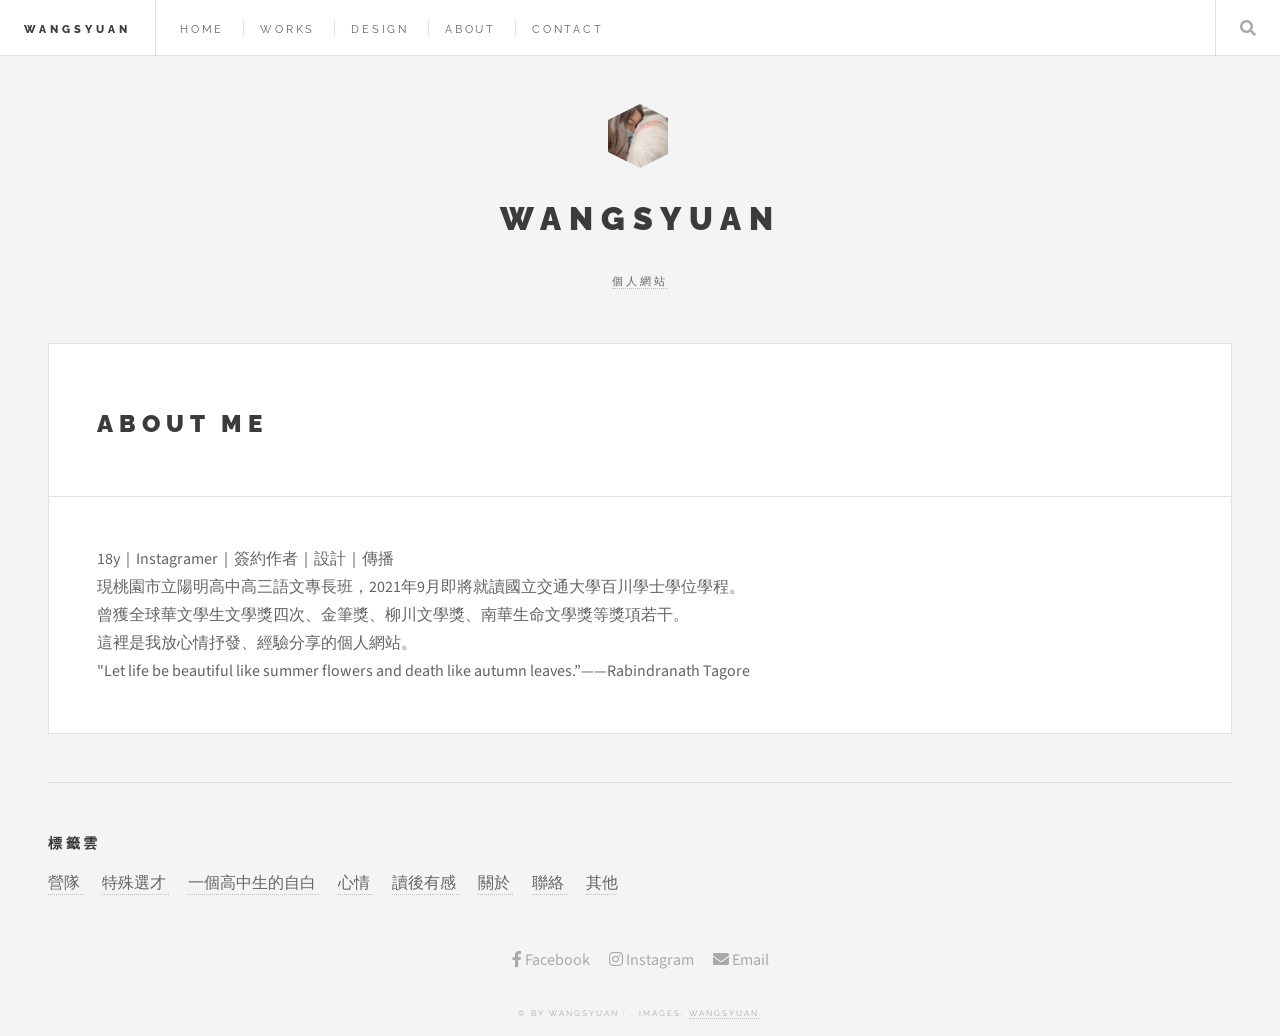
==== commit 7fc9820d: "0357" ====
--- a/about.html
+++ b/about.html
@@ -400,13 +400,15 @@
 							<!-- 標籤雲 -->
 
 	            <div class="right col3 tags">
-	                <h3 class="title mb">標籤雲</h3>
-	                <a class="t1" href="https://www.popo.tw/tags/1">  營隊 </a>&emsp;
-	                <a class="t2" href="https://www.popo.tw/tags/14">  特殊選才 </a>&emsp;
-	                <a class="t2" href="https://www.popo.tw/tags/3">  一個高中生的自白 </a>&emsp;
-	                <a class="t2" href="https://www.popo.tw/tags/23">  心情  </a>&emsp;
-	                <a class="t2" href="https://www.popo.tw/tags/28">  讀後有感  </a>&emsp;
-	                <a class="t2" href="https://www.popo.tw/tags/22">  其他  </a>
+								<h3 class="title mb">標籤雲</h3>
+								<a class="t1" href="comingsoon.html">  營隊 </a>&emsp;
+								<a class="t2" href="特殊選才.html">  特殊選才 </a>&emsp;
+								<a class="t2" href="comingsoon.html">  一個高中生的自白 </a>&emsp;
+								<a class="t2" href="comingsoon.html">  心情  </a>&emsp;
+								<a class="t2" href="comingsoon.html">  讀後有感  </a>&emsp;
+								<a class="t2" href="about.html">  關於  </a>&emsp;
+								<a class="t2" href="contact.html">  聯絡  </a>&emsp;
+								<a class="t2" href="comingsoon.html">  其他  </a>
 	            </div>
 	            <script>
 	            $(function() {
--- a/assets/css/main.css
+++ b/assets/css/main.css
@@ -1,3611 +1 @@
-@import url(fontawesome-all.min.css);
-@import url("https://fonts.googleapis.com/css?family=Source+Sans+Pro:400,700|Raleway:400,800,900");
-
-/*
-	Future Imperfect by HTML5 UP
-	html5up.net | @ajlkn
-	Free for personal and commercial use under the CCA 3.0 license (html5up.net/license)
-*/
-
-html, body, div, span, applet, object,
-iframe, h1, h2, h3, h4, h5, h6, p, blockquote,
-pre, a, abbr, acronym, address, big, cite,
-code, del, dfn, em, img, ins, kbd, q, s, samp,
-small, strike, strong, sub, sup, tt, var, b,
-u, i, center, dl, dt, dd, ol, ul, li, fieldset,
-form, label, legend, table, caption, tbody,
-tfoot, thead, tr, th, td, article, aside,
-canvas, details, embed, figure, figcaption,
-footer, header, hgroup, menu, nav, output, ruby,
-section, summary, time, mark, audio, video {
-	margin: 0;
-	padding: 0;
-	border: 0;
-	font-size: 100%;
-	font: inherit;
-	vertical-align: baseline;}
-
-article, aside, details, figcaption, figure,
-footer, header, hgroup, menu, nav, section {
-	display: block;}
-
-body {
-	line-height: 1;
-}
-
-ol, ul {
-	list-style: none;
-}
-
-blockquote, q {
-	quotes: none;
-}
-
-	blockquote:before, blockquote:after, q:before, q:after {
-		content: '';
-		content: none;
-	}
-
-table {
-	border-collapse: collapse;
-	border-spacing: 0;
-}
-
-body {
-	-webkit-text-size-adjust: none;
-}
-
-mark {
-	background-color: transparent;
-	color: inherit;
-}
-
-input::-moz-focus-inner {
-	border: 0;
-	padding: 0;
-}
-
-input, select, textarea {
-	-moz-appearance: none;
-	-webkit-appearance: none;
-	-ms-appearance: none;
-	appearance: none;
-}
-
-/* Basic */
-
-	@-ms-viewport {
-		width: device-width;
-	}
-
-	body {
-		-ms-overflow-style: scrollbar;
-	}
-
-	@media screen and (max-width: 480px) {
-
-		html, body {
-			min-width: 320px;
-		}
-
-	}
-
-	html {
-		box-sizing: border-box;
-	}
-
-	*, *:before, *:after {
-		box-sizing: inherit;
-	}
-
-	body {
-		background: #f4f4f4;
-	}
-
-		body.is-preload *, body.is-preload *:before, body.is-preload *:after {
-			-moz-animation: none !important;
-			-webkit-animation: none !important;
-			-ms-animation: none !important;
-			animation: none !important;
-			-moz-transition: none !important;
-			-webkit-transition: none !important;
-			-ms-transition: none !important;
-			transition: none !important;
-		}
-
-/* Type */
-
-	body, input, select, textarea {
-		color: #646464;
-		font-family: "Source Sans Pro", Helvetica, sans-serif;
-		font-size: 14pt;
-		font-weight: 400;
-		line-height: 1.75;
-	}
-
-		@media screen and (max-width: 1680px) {
-
-			body, input, select, textarea {
-				font-size: 12pt;
-			}
-
-		}
-
-		@media screen and (max-width: 1280px) {
-
-			body, input, select, textarea {
-				font-size: 12pt;
-			}
-
-		}
-
-		@media screen and (max-width: 980px) {
-
-			body, input, select, textarea {
-				font-size: 12pt;
-			}
-
-		}
-
-		@media screen and (max-width: 736px) {
-
-			body, input, select, textarea {
-				font-size: 12pt;
-			}
-
-		}
-
-		@media screen and (max-width: 480px) {
-
-			body, input, select, textarea {
-				font-size: 12pt;
-			}
-
-		}
-
-	a {
-		-moz-transition: color 0.2s ease, border-bottom-color 0.2s ease;
-		-webkit-transition: color 0.2s ease, border-bottom-color 0.2s ease;
-		-ms-transition: color 0.2s ease, border-bottom-color 0.2s ease;
-		transition: color 0.2s ease, border-bottom-color 0.2s ease;
-		border-bottom: dotted 1px rgba(160, 160, 160, 0.65);
-		color: inherit;
-		text-decoration: none;
-	}
-
-		a:before {
-			-moz-transition: color 0.2s ease;
-			-webkit-transition: color 0.2s ease;
-			-ms-transition: color 0.2s ease;
-			transition: color 0.2s ease;
-		}
-
-		a:hover {
-			border-bottom-color: transparent;
-			color: #2ebaae !important;
-		}
-
-			a:hover:before {
-				color: #2ebaae !important;
-			}
-
-	strong, b {
-		color: #3c3b3b;
-		font-weight: 700;
-	}
-
-	em, i {
-		font-style: italic;
-	}
-
-	p {
-		margin: 0 0 2em 0;
-	}
-
-	h1, h2, h3, h4, h5, h6 {
-		color: #3c3b3b;
-		font-family: "Raleway", Helvetica, sans-serif;
-		font-weight: 800;
-		letter-spacing: 0.25em;
-		line-height: 1.65;
-		margin: 0 0 1em 0;
-		text-transform: uppercase;
-	}
-
-		h1 a, h2 a, h3 a, h4 a, h5 a, h6 a {
-			color: inherit;
-			border-bottom: 0;
-		}
-
-	h2 {
-		font-size: 1.1em;
-	}
-
-	h3 {
-		font-size: 0.9em;
-	}
-
-	h4 {
-		font-size: 0.7em;
-	}
-
-	h5 {
-		font-size: 0.7em;
-	}
-
-	h6 {
-		font-size: 0.7em;
-	}
-
-	sub {
-		font-size: 0.8em;
-		position: relative;
-		top: 0.5em;
-	}
-
-	sup {
-		font-size: 0.8em;
-		position: relative;
-		top: -0.5em;
-	}
-
-	blockquote {
-		border-left: solid 4px rgba(160, 160, 160, 0.3);
-		font-style: italic;
-		margin: 0 0 2em 0;
-		padding: 0.5em 0 0.5em 2em;
-	}
-
-	code {
-		background: rgba(160, 160, 160, 0.075);
-		border: solid 1px rgba(160, 160, 160, 0.3);
-		font-family: "Courier New", monospace;
-		font-size: 0.9em;
-		margin: 0 0.25em;
-		padding: 0.25em 0.65em;
-	}
-
-	pre {
-		-webkit-overflow-scrolling: touch;
-		font-family: "Courier New", monospace;
-		font-size: 0.9em;
-		margin: 0 0 2em 0;
-	}
-
-		pre code {
-			display: block;
-			line-height: 1.75em;
-			padding: 1em 1.5em;
-			overflow-x: auto;
-		}
-
-	hr {
-		border: 0;
-		border-bottom: solid 1px rgba(160, 160, 160, 0.3);
-		margin: 2em 0;
-	}
-
-		hr.major {
-			margin: 3em 0;
-		}
-
-	.align-left {
-		text-align: left;
-	}
-
-	.align-center {
-		text-align: center;
-	}
-
-	.align-right {
-		text-align: right;
-	}
-
-/* Row */
-
-	.row {
-		display: flex;
-		flex-wrap: wrap;
-		box-sizing: border-box;
-		align-items: stretch;
-	}
-
-		.row > * {
-			box-sizing: border-box;
-		}
-
-		.row.gtr-uniform > * > :last-child {
-			margin-bottom: 0;
-		}
-
-		.row.aln-left {
-			justify-content: flex-start;
-		}
-
-		.row.aln-center {
-			justify-content: center;
-		}
-
-		.row.aln-right {
-			justify-content: flex-end;
-		}
-
-		.row.aln-top {
-			align-items: flex-start;
-		}
-
-		.row.aln-middle {
-			align-items: center;
-		}
-
-		.row.aln-bottom {
-			align-items: flex-end;
-		}
-
-		.row > .imp {
-			order: -1;
-		}
-
-		.row > .col-1 {
-			width: 8.33333%;
-		}
-
-		.row > .off-1 {
-			margin-left: 8.33333%;
-		}
-
-		.row > .col-2 {
-			width: 16.66667%;
-		}
-
-		.row > .off-2 {
-			margin-left: 16.66667%;
-		}
-
-		.row > .col-3 {
-			width: 25%;
-		}
-
-		.row > .off-3 {
-			margin-left: 25%;
-		}
-
-		.row > .col-4 {
-			width: 33.33333%;
-		}
-
-		.row > .off-4 {
-			margin-left: 33.33333%;
-		}
-
-		.row > .col-5 {
-			width: 41.66667%;
-		}
-
-		.row > .off-5 {
-			margin-left: 41.66667%;
-		}
-
-		.row > .col-6 {
-			width: 50%;
-		}
-
-		.row > .off-6 {
-			margin-left: 50%;
-		}
-
-		.row > .col-7 {
-			width: 58.33333%;
-		}
-
-		.row > .off-7 {
-			margin-left: 58.33333%;
-		}
-
-		.row > .col-8 {
-			width: 66.66667%;
-		}
-
-		.row > .off-8 {
-			margin-left: 66.66667%;
-		}
-
-		.row > .col-9 {
-			width: 75%;
-		}
-
-		.row > .off-9 {
-			margin-left: 75%;
-		}
-
-		.row > .col-10 {
-			width: 83.33333%;
-		}
-
-		.row > .off-10 {
-			margin-left: 83.33333%;
-		}
-
-		.row > .col-11 {
-			width: 91.66667%;
-		}
-
-		.row > .off-11 {
-			margin-left: 91.66667%;
-		}
-
-		.row > .col-12 {
-			width: 100%;
-		}
-
-		.row > .off-12 {
-			margin-left: 100%;
-		}
-
-		.row.gtr-0 {
-			margin-top: 0;
-			margin-left: 0em;
-		}
-
-			.row.gtr-0 > * {
-				padding: 0 0 0 0em;
-			}
-
-			.row.gtr-0.gtr-uniform {
-				margin-top: 0em;
-			}
-
-				.row.gtr-0.gtr-uniform > * {
-					padding-top: 0em;
-				}
-
-		.row.gtr-25 {
-			margin-top: 0;
-			margin-left: -0.25em;
-		}
-
-			.row.gtr-25 > * {
-				padding: 0 0 0 0.25em;
-			}
-
-			.row.gtr-25.gtr-uniform {
-				margin-top: -0.25em;
-			}
-
-				.row.gtr-25.gtr-uniform > * {
-					padding-top: 0.25em;
-				}
-
-		.row.gtr-50 {
-			margin-top: 0;
-			margin-left: -0.5em;
-		}
-
-			.row.gtr-50 > * {
-				padding: 0 0 0 0.5em;
-			}
-
-			.row.gtr-50.gtr-uniform {
-				margin-top: -0.5em;
-			}
-
-				.row.gtr-50.gtr-uniform > * {
-					padding-top: 0.5em;
-				}
-
-		.row {
-			margin-top: 0;
-			margin-left: -1em;
-		}
-
-			.row > * {
-				padding: 0 0 0 1em;
-			}
-
-			.row.gtr-uniform {
-				margin-top: -1em;
-			}
-
-				.row.gtr-uniform > * {
-					padding-top: 1em;
-				}
-
-		.row.gtr-150 {
-			margin-top: 0;
-			margin-left: -1.5em;
-		}
-
-			.row.gtr-150 > * {
-				padding: 0 0 0 1.5em;
-			}
-
-			.row.gtr-150.gtr-uniform {
-				margin-top: -1.5em;
-			}
-
-				.row.gtr-150.gtr-uniform > * {
-					padding-top: 1.5em;
-				}
-
-		.row.gtr-200 {
-			margin-top: 0;
-			margin-left: -2em;
-		}
-
-			.row.gtr-200 > * {
-				padding: 0 0 0 2em;
-			}
-
-			.row.gtr-200.gtr-uniform {
-				margin-top: -2em;
-			}
-
-				.row.gtr-200.gtr-uniform > * {
-					padding-top: 2em;
-				}
-
-		@media screen and (max-width: 1680px) {
-
-			.row {
-				display: flex;
-				flex-wrap: wrap;
-				box-sizing: border-box;
-				align-items: stretch;
-			}
-
-				.row > * {
-					box-sizing: border-box;
-				}
-
-				.row.gtr-uniform > * > :last-child {
-					margin-bottom: 0;
-				}
-
-				.row.aln-left {
-					justify-content: flex-start;
-				}
-
-				.row.aln-center {
-					justify-content: center;
-				}
-
-				.row.aln-right {
-					justify-content: flex-end;
-				}
-
-				.row.aln-top {
-					align-items: flex-start;
-				}
-
-				.row.aln-middle {
-					align-items: center;
-				}
-
-				.row.aln-bottom {
-					align-items: flex-end;
-				}
-
-				.row > .imp-xlarge {
-					order: -1;
-				}
-
-				.row > .col-1-xlarge {
-					width: 8.33333%;
-				}
-
-				.row > .off-1-xlarge {
-					margin-left: 8.33333%;
-				}
-
-				.row > .col-2-xlarge {
-					width: 16.66667%;
-				}
-
-				.row > .off-2-xlarge {
-					margin-left: 16.66667%;
-				}
-
-				.row > .col-3-xlarge {
-					width: 25%;
-				}
-
-				.row > .off-3-xlarge {
-					margin-left: 25%;
-				}
-
-				.row > .col-4-xlarge {
-					width: 33.33333%;
-				}
-
-				.row > .off-4-xlarge {
-					margin-left: 33.33333%;
-				}
-
-				.row > .col-5-xlarge {
-					width: 41.66667%;
-				}
-
-				.row > .off-5-xlarge {
-					margin-left: 41.66667%;
-				}
-
-				.row > .col-6-xlarge {
-					width: 50%;
-				}
-
-				.row > .off-6-xlarge {
-					margin-left: 50%;
-				}
-
-				.row > .col-7-xlarge {
-					width: 58.33333%;
-				}
-
-				.row > .off-7-xlarge {
-					margin-left: 58.33333%;
-				}
-
-				.row > .col-8-xlarge {
-					width: 66.66667%;
-				}
-
-				.row > .off-8-xlarge {
-					margin-left: 66.66667%;
-				}
-
-				.row > .col-9-xlarge {
-					width: 75%;
-				}
-
-				.row > .off-9-xlarge {
-					margin-left: 75%;
-				}
-
-				.row > .col-10-xlarge {
-					width: 83.33333%;
-				}
-
-				.row > .off-10-xlarge {
-					margin-left: 83.33333%;
-				}
-
-				.row > .col-11-xlarge {
-					width: 91.66667%;
-				}
-
-				.row > .off-11-xlarge {
-					margin-left: 91.66667%;
-				}
-
-				.row > .col-12-xlarge {
-					width: 100%;
-				}
-
-				.row > .off-12-xlarge {
-					margin-left: 100%;
-				}
-
-				.row.gtr-0 {
-					margin-top: 0;
-					margin-left: 0em;
-				}
-
-					.row.gtr-0 > * {
-						padding: 0 0 0 0em;
-					}
-
-					.row.gtr-0.gtr-uniform {
-						margin-top: 0em;
-					}
-
-						.row.gtr-0.gtr-uniform > * {
-							padding-top: 0em;
-						}
-
-				.row.gtr-25 {
-					margin-top: 0;
-					margin-left: -0.25em;
-				}
-
-					.row.gtr-25 > * {
-						padding: 0 0 0 0.25em;
-					}
-
-					.row.gtr-25.gtr-uniform {
-						margin-top: -0.25em;
-					}
-
-						.row.gtr-25.gtr-uniform > * {
-							padding-top: 0.25em;
-						}
-
-				.row.gtr-50 {
-					margin-top: 0;
-					margin-left: -0.5em;
-				}
-
-					.row.gtr-50 > * {
-						padding: 0 0 0 0.5em;
-					}
-
-					.row.gtr-50.gtr-uniform {
-						margin-top: -0.5em;
-					}
-
-						.row.gtr-50.gtr-uniform > * {
-							padding-top: 0.5em;
-						}
-
-				.row {
-					margin-top: 0;
-					margin-left: -1em;
-				}
-
-					.row > * {
-						padding: 0 0 0 1em;
-					}
-
-					.row.gtr-uniform {
-						margin-top: -1em;
-					}
-
-						.row.gtr-uniform > * {
-							padding-top: 1em;
-						}
-
-				.row.gtr-150 {
-					margin-top: 0;
-					margin-left: -1.5em;
-				}
-
-					.row.gtr-150 > * {
-						padding: 0 0 0 1.5em;
-					}
-
-					.row.gtr-150.gtr-uniform {
-						margin-top: -1.5em;
-					}
-
-						.row.gtr-150.gtr-uniform > * {
-							padding-top: 1.5em;
-						}
-
-				.row.gtr-200 {
-					margin-top: 0;
-					margin-left: -2em;
-				}
-
-					.row.gtr-200 > * {
-						padding: 0 0 0 2em;
-					}
-
-					.row.gtr-200.gtr-uniform {
-						margin-top: -2em;
-					}
-
-						.row.gtr-200.gtr-uniform > * {
-							padding-top: 2em;
-						}
-
-		}
-
-		@media screen and (max-width: 1280px) {
-
-			.row {
-				display: flex;
-				flex-wrap: wrap;
-				box-sizing: border-box;
-				align-items: stretch;
-			}
-
-				.row > * {
-					box-sizing: border-box;
-				}
-
-				.row.gtr-uniform > * > :last-child {
-					margin-bottom: 0;
-				}
-
-				.row.aln-left {
-					justify-content: flex-start;
-				}
-
-				.row.aln-center {
-					justify-content: center;
-				}
-
-				.row.aln-right {
-					justify-content: flex-end;
-				}
-
-				.row.aln-top {
-					align-items: flex-start;
-				}
-
-				.row.aln-middle {
-					align-items: center;
-				}
-
-				.row.aln-bottom {
-					align-items: flex-end;
-				}
-
-				.row > .imp-large {
-					order: -1;
-				}
-
-				.row > .col-1-large {
-					width: 8.33333%;
-				}
-
-				.row > .off-1-large {
-					margin-left: 8.33333%;
-				}
-
-				.row > .col-2-large {
-					width: 16.66667%;
-				}
-
-				.row > .off-2-large {
-					margin-left: 16.66667%;
-				}
-
-				.row > .col-3-large {
-					width: 25%;
-				}
-
-				.row > .off-3-large {
-					margin-left: 25%;
-				}
-
-				.row > .col-4-large {
-					width: 33.33333%;
-				}
-
-				.row > .off-4-large {
-					margin-left: 33.33333%;
-				}
-
-				.row > .col-5-large {
-					width: 41.66667%;
-				}
-
-				.row > .off-5-large {
-					margin-left: 41.66667%;
-				}
-
-				.row > .col-6-large {
-					width: 50%;
-				}
-
-				.row > .off-6-large {
-					margin-left: 50%;
-				}
-
-				.row > .col-7-large {
-					width: 58.33333%;
-				}
-
-				.row > .off-7-large {
-					margin-left: 58.33333%;
-				}
-
-				.row > .col-8-large {
-					width: 66.66667%;
-				}
-
-				.row > .off-8-large {
-					margin-left: 66.66667%;
-				}
-
-				.row > .col-9-large {
-					width: 75%;
-				}
-
-				.row > .off-9-large {
-					margin-left: 75%;
-				}
-
-				.row > .col-10-large {
-					width: 83.33333%;
-				}
-
-				.row > .off-10-large {
-					margin-left: 83.33333%;
-				}
-
-				.row > .col-11-large {
-					width: 91.66667%;
-				}
-
-				.row > .off-11-large {
-					margin-left: 91.66667%;
-				}
-
-				.row > .col-12-large {
-					width: 100%;
-				}
-
-				.row > .off-12-large {
-					margin-left: 100%;
-				}
-
-				.row.gtr-0 {
-					margin-top: 0;
-					margin-left: 0em;
-				}
-
-					.row.gtr-0 > * {
-						padding: 0 0 0 0em;
-					}
-
-					.row.gtr-0.gtr-uniform {
-						margin-top: 0em;
-					}
-
-						.row.gtr-0.gtr-uniform > * {
-							padding-top: 0em;
-						}
-
-				.row.gtr-25 {
-					margin-top: 0;
-					margin-left: -0.25em;
-				}
-
-					.row.gtr-25 > * {
-						padding: 0 0 0 0.25em;
-					}
-
-					.row.gtr-25.gtr-uniform {
-						margin-top: -0.25em;
-					}
-
-						.row.gtr-25.gtr-uniform > * {
-							padding-top: 0.25em;
-						}
-
-				.row.gtr-50 {
-					margin-top: 0;
-					margin-left: -0.5em;
-				}
-
-					.row.gtr-50 > * {
-						padding: 0 0 0 0.5em;
-					}
-
-					.row.gtr-50.gtr-uniform {
-						margin-top: -0.5em;
-					}
-
-						.row.gtr-50.gtr-uniform > * {
-							padding-top: 0.5em;
-						}
-
-				.row {
-					margin-top: 0;
-					margin-left: -1em;
-				}
-
-					.row > * {
-						padding: 0 0 0 1em;
-					}
-
-					.row.gtr-uniform {
-						margin-top: -1em;
-					}
-
-						.row.gtr-uniform > * {
-							padding-top: 1em;
-						}
-
-				.row.gtr-150 {
-					margin-top: 0;
-					margin-left: -1.5em;
-				}
-
-					.row.gtr-150 > * {
-						padding: 0 0 0 1.5em;
-					}
-
-					.row.gtr-150.gtr-uniform {
-						margin-top: -1.5em;
-					}
-
-						.row.gtr-150.gtr-uniform > * {
-							padding-top: 1.5em;
-						}
-
-				.row.gtr-200 {
-					margin-top: 0;
-					margin-left: -2em;
-				}
-
-					.row.gtr-200 > * {
-						padding: 0 0 0 2em;
-					}
-
-					.row.gtr-200.gtr-uniform {
-						margin-top: -2em;
-					}
-
-						.row.gtr-200.gtr-uniform > * {
-							padding-top: 2em;
-						}
-
-		}
-
-		@media screen and (max-width: 980px) {
-
-			.row {
-				display: flex;
-				flex-wrap: wrap;
-				box-sizing: border-box;
-				align-items: stretch;
-			}
-
-				.row > * {
-					box-sizing: border-box;
-				}
-
-				.row.gtr-uniform > * > :last-child {
-					margin-bottom: 0;
-				}
-
-				.row.aln-left {
-					justify-content: flex-start;
-				}
-
-				.row.aln-center {
-					justify-content: center;
-				}
-
-				.row.aln-right {
-					justify-content: flex-end;
-				}
-
-				.row.aln-top {
-					align-items: flex-start;
-				}
-
-				.row.aln-middle {
-					align-items: center;
-				}
-
-				.row.aln-bottom {
-					align-items: flex-end;
-				}
-
-				.row > .imp-medium {
-					order: -1;
-				}
-
-				.row > .col-1-medium {
-					width: 8.33333%;
-				}
-
-				.row > .off-1-medium {
-					margin-left: 8.33333%;
-				}
-
-				.row > .col-2-medium {
-					width: 16.66667%;
-				}
-
-				.row > .off-2-medium {
-					margin-left: 16.66667%;
-				}
-
-				.row > .col-3-medium {
-					width: 25%;
-				}
-
-				.row > .off-3-medium {
-					margin-left: 25%;
-				}
-
-				.row > .col-4-medium {
-					width: 33.33333%;
-				}
-
-				.row > .off-4-medium {
-					margin-left: 33.33333%;
-				}
-
-				.row > .col-5-medium {
-					width: 41.66667%;
-				}
-
-				.row > .off-5-medium {
-					margin-left: 41.66667%;
-				}
-
-				.row > .col-6-medium {
-					width: 50%;
-				}
-
-				.row > .off-6-medium {
-					margin-left: 50%;
-				}
-
-				.row > .col-7-medium {
-					width: 58.33333%;
-				}
-
-				.row > .off-7-medium {
-					margin-left: 58.33333%;
-				}
-
-				.row > .col-8-medium {
-					width: 66.66667%;
-				}
-
-				.row > .off-8-medium {
-					margin-left: 66.66667%;
-				}
-
-				.row > .col-9-medium {
-					width: 75%;
-				}
-
-				.row > .off-9-medium {
-					margin-left: 75%;
-				}
-
-				.row > .col-10-medium {
-					width: 83.33333%;
-				}
-
-				.row > .off-10-medium {
-					margin-left: 83.33333%;
-				}
-
-				.row > .col-11-medium {
-					width: 91.66667%;
-				}
-
-				.row > .off-11-medium {
-					margin-left: 91.66667%;
-				}
-
-				.row > .col-12-medium {
-					width: 100%;
-				}
-
-				.row > .off-12-medium {
-					margin-left: 100%;
-				}
-
-				.row.gtr-0 {
-					margin-top: 0;
-					margin-left: 0em;
-				}
-
-					.row.gtr-0 > * {
-						padding: 0 0 0 0em;
-					}
-
-					.row.gtr-0.gtr-uniform {
-						margin-top: 0em;
-					}
-
-						.row.gtr-0.gtr-uniform > * {
-							padding-top: 0em;
-						}
-
-				.row.gtr-25 {
-					margin-top: 0;
-					margin-left: -0.25em;
-				}
-
-					.row.gtr-25 > * {
-						padding: 0 0 0 0.25em;
-					}
-
-					.row.gtr-25.gtr-uniform {
-						margin-top: -0.25em;
-					}
-
-						.row.gtr-25.gtr-uniform > * {
-							padding-top: 0.25em;
-						}
-
-				.row.gtr-50 {
-					margin-top: 0;
-					margin-left: -0.5em;
-				}
-
-					.row.gtr-50 > * {
-						padding: 0 0 0 0.5em;
-					}
-
-					.row.gtr-50.gtr-uniform {
-						margin-top: -0.5em;
-					}
-
-						.row.gtr-50.gtr-uniform > * {
-							padding-top: 0.5em;
-						}
-
-				.row {
-					margin-top: 0;
-					margin-left: -1em;
-				}
-
-					.row > * {
-						padding: 0 0 0 1em;
-					}
-
-					.row.gtr-uniform {
-						margin-top: -1em;
-					}
-
-						.row.gtr-uniform > * {
-							padding-top: 1em;
-						}
-
-				.row.gtr-150 {
-					margin-top: 0;
-					margin-left: -1.5em;
-				}
-
-					.row.gtr-150 > * {
-						padding: 0 0 0 1.5em;
-					}
-
-					.row.gtr-150.gtr-uniform {
-						margin-top: -1.5em;
-					}
-
-						.row.gtr-150.gtr-uniform > * {
-							padding-top: 1.5em;
-						}
-
-				.row.gtr-200 {
-					margin-top: 0;
-					margin-left: -2em;
-				}
-
-					.row.gtr-200 > * {
-						padding: 0 0 0 2em;
-					}
-
-					.row.gtr-200.gtr-uniform {
-						margin-top: -2em;
-					}
-
-						.row.gtr-200.gtr-uniform > * {
-							padding-top: 2em;
-						}
-
-		}
-
-		@media screen and (max-width: 736px) {
-
-			.row {
-				display: flex;
-				flex-wrap: wrap;
-				box-sizing: border-box;
-				align-items: stretch;
-			}
-
-				.row > * {
-					box-sizing: border-box;
-				}
-
-				.row.gtr-uniform > * > :last-child {
-					margin-bottom: 0;
-				}
-
-				.row.aln-left {
-					justify-content: flex-start;
-				}
-
-				.row.aln-center {
-					justify-content: center;
-				}
-
-				.row.aln-right {
-					justify-content: flex-end;
-				}
-
-				.row.aln-top {
-					align-items: flex-start;
-				}
-
-				.row.aln-middle {
-					align-items: center;
-				}
-
-				.row.aln-bottom {
-					align-items: flex-end;
-				}
-
-				.row > .imp-small {
-					order: -1;
-				}
-
-				.row > .col-1-small {
-					width: 8.33333%;
-				}
-
-				.row > .off-1-small {
-					margin-left: 8.33333%;
-				}
-
-				.row > .col-2-small {
-					width: 16.66667%;
-				}
-
-				.row > .off-2-small {
-					margin-left: 16.66667%;
-				}
-
-				.row > .col-3-small {
-					width: 25%;
-				}
-
-				.row > .off-3-small {
-					margin-left: 25%;
-				}
-
-				.row > .col-4-small {
-					width: 33.33333%;
-				}
-
-				.row > .off-4-small {
-					margin-left: 33.33333%;
-				}
-
-				.row > .col-5-small {
-					width: 41.66667%;
-				}
-
-				.row > .off-5-small {
-					margin-left: 41.66667%;
-				}
-
-				.row > .col-6-small {
-					width: 50%;
-				}
-
-				.row > .off-6-small {
-					margin-left: 50%;
-				}
-
-				.row > .col-7-small {
-					width: 58.33333%;
-				}
-
-				.row > .off-7-small {
-					margin-left: 58.33333%;
-				}
-
-				.row > .col-8-small {
-					width: 66.66667%;
-				}
-
-				.row > .off-8-small {
-					margin-left: 66.66667%;
-				}
-
-				.row > .col-9-small {
-					width: 75%;
-				}
-
-				.row > .off-9-small {
-					margin-left: 75%;
-				}
-
-				.row > .col-10-small {
-					width: 83.33333%;
-				}
-
-				.row > .off-10-small {
-					margin-left: 83.33333%;
-				}
-
-				.row > .col-11-small {
-					width: 91.66667%;
-				}
-
-				.row > .off-11-small {
-					margin-left: 91.66667%;
-				}
-
-				.row > .col-12-small {
-					width: 100%;
-				}
-
-				.row > .off-12-small {
-					margin-left: 100%;
-				}
-
-				.row.gtr-0 {
-					margin-top: 0;
-					margin-left: 0em;
-				}
-
-					.row.gtr-0 > * {
-						padding: 0 0 0 0em;
-					}
-
-					.row.gtr-0.gtr-uniform {
-						margin-top: 0em;
-					}
-
-						.row.gtr-0.gtr-uniform > * {
-							padding-top: 0em;
-						}
-
-				.row.gtr-25 {
-					margin-top: 0;
-					margin-left: -0.25em;
-				}
-
-					.row.gtr-25 > * {
-						padding: 0 0 0 0.25em;
-					}
-
-					.row.gtr-25.gtr-uniform {
-						margin-top: -0.25em;
-					}
-
-						.row.gtr-25.gtr-uniform > * {
-							padding-top: 0.25em;
-						}
-
-				.row.gtr-50 {
-					margin-top: 0;
-					margin-left: -0.5em;
-				}
-
-					.row.gtr-50 > * {
-						padding: 0 0 0 0.5em;
-					}
-
-					.row.gtr-50.gtr-uniform {
-						margin-top: -0.5em;
-					}
-
-						.row.gtr-50.gtr-uniform > * {
-							padding-top: 0.5em;
-						}
-
-				.row {
-					margin-top: 0;
-					margin-left: -1em;
-				}
-
-					.row > * {
-						padding: 0 0 0 1em;
-					}
-
-					.row.gtr-uniform {
-						margin-top: -1em;
-					}
-
-						.row.gtr-uniform > * {
-							padding-top: 1em;
-						}
-
-				.row.gtr-150 {
-					margin-top: 0;
-					margin-left: -1.5em;
-				}
-
-					.row.gtr-150 > * {
-						padding: 0 0 0 1.5em;
-					}
-
-					.row.gtr-150.gtr-uniform {
-						margin-top: -1.5em;
-					}
-
-						.row.gtr-150.gtr-uniform > * {
-							padding-top: 1.5em;
-						}
-
-				.row.gtr-200 {
-					margin-top: 0;
-					margin-left: -2em;
-				}
-
-					.row.gtr-200 > * {
-						padding: 0 0 0 2em;
-					}
-
-					.row.gtr-200.gtr-uniform {
-						margin-top: -2em;
-					}
-
-						.row.gtr-200.gtr-uniform > * {
-							padding-top: 2em;
-						}
-
-		}
-
-		@media screen and (max-width: 480px) {
-
-			.row {
-				display: flex;
-				flex-wrap: wrap;
-				box-sizing: border-box;
-				align-items: stretch;
-			}
-
-				.row > * {
-					box-sizing: border-box;
-				}
-
-				.row.gtr-uniform > * > :last-child {
-					margin-bottom: 0;
-				}
-
-				.row.aln-left {
-					justify-content: flex-start;
-				}
-
-				.row.aln-center {
-					justify-content: center;
-				}
-
-				.row.aln-right {
-					justify-content: flex-end;
-				}
-
-				.row.aln-top {
-					align-items: flex-start;
-				}
-
-				.row.aln-middle {
-					align-items: center;
-				}
-
-				.row.aln-bottom {
-					align-items: flex-end;
-				}
-
-				.row > .imp-xsmall {
-					order: -1;
-				}
-
-				.row > .col-1-xsmall {
-					width: 8.33333%;
-				}
-
-				.row > .off-1-xsmall {
-					margin-left: 8.33333%;
-				}
-
-				.row > .col-2-xsmall {
-					width: 16.66667%;
-				}
-
-				.row > .off-2-xsmall {
-					margin-left: 16.66667%;
-				}
-
-				.row > .col-3-xsmall {
-					width: 25%;
-				}
-
-				.row > .off-3-xsmall {
-					margin-left: 25%;
-				}
-
-				.row > .col-4-xsmall {
-					width: 33.33333%;
-				}
-
-				.row > .off-4-xsmall {
-					margin-left: 33.33333%;
-				}
-
-				.row > .col-5-xsmall {
-					width: 41.66667%;
-				}
-
-				.row > .off-5-xsmall {
-					margin-left: 41.66667%;
-				}
-
-				.row > .col-6-xsmall {
-					width: 50%;
-				}
-
-				.row > .off-6-xsmall {
-					margin-left: 50%;
-				}
-
-				.row > .col-7-xsmall {
-					width: 58.33333%;
-				}
-
-				.row > .off-7-xsmall {
-					margin-left: 58.33333%;
-				}
-
-				.row > .col-8-xsmall {
-					width: 66.66667%;
-				}
-
-				.row > .off-8-xsmall {
-					margin-left: 66.66667%;
-				}
-
-				.row > .col-9-xsmall {
-					width: 75%;
-				}
-
-				.row > .off-9-xsmall {
-					margin-left: 75%;
-				}
-
-				.row > .col-10-xsmall {
-					width: 83.33333%;
-				}
-
-				.row > .off-10-xsmall {
-					margin-left: 83.33333%;
-				}
-
-				.row > .col-11-xsmall {
-					width: 91.66667%;
-				}
-
-				.row > .off-11-xsmall {
-					margin-left: 91.66667%;
-				}
-
-				.row > .col-12-xsmall {
-					width: 100%;
-				}
-
-				.row > .off-12-xsmall {
-					margin-left: 100%;
-				}
-
-				.row.gtr-0 {
-					margin-top: 0;
-					margin-left: 0em;
-				}
-
-					.row.gtr-0 > * {
-						padding: 0 0 0 0em;
-					}
-
-					.row.gtr-0.gtr-uniform {
-						margin-top: 0em;
-					}
-
-						.row.gtr-0.gtr-uniform > * {
-							padding-top: 0em;
-						}
-
-				.row.gtr-25 {
-					margin-top: 0;
-					margin-left: -0.25em;
-				}
-
-					.row.gtr-25 > * {
-						padding: 0 0 0 0.25em;
-					}
-
-					.row.gtr-25.gtr-uniform {
-						margin-top: -0.25em;
-					}
-
-						.row.gtr-25.gtr-uniform > * {
-							padding-top: 0.25em;
-						}
-
-				.row.gtr-50 {
-					margin-top: 0;
-					margin-left: -0.5em;
-				}
-
-					.row.gtr-50 > * {
-						padding: 0 0 0 0.5em;
-					}
-
-					.row.gtr-50.gtr-uniform {
-						margin-top: -0.5em;
-					}
-
-						.row.gtr-50.gtr-uniform > * {
-							padding-top: 0.5em;
-						}
-
-				.row {
-					margin-top: 0;
-					margin-left: -1em;
-				}
-
-					.row > * {
-						padding: 0 0 0 1em;
-					}
-
-					.row.gtr-uniform {
-						margin-top: -1em;
-					}
-
-						.row.gtr-uniform > * {
-							padding-top: 1em;
-						}
-
-				.row.gtr-150 {
-					margin-top: 0;
-					margin-left: -1.5em;
-				}
-
-					.row.gtr-150 > * {
-						padding: 0 0 0 1.5em;
-					}
-
-					.row.gtr-150.gtr-uniform {
-						margin-top: -1.5em;
-					}
-
-						.row.gtr-150.gtr-uniform > * {
-							padding-top: 1.5em;
-						}
-
-				.row.gtr-200 {
-					margin-top: 0;
-					margin-left: -2em;
-				}
-
-					.row.gtr-200 > * {
-						padding: 0 0 0 2em;
-					}
-
-					.row.gtr-200.gtr-uniform {
-						margin-top: -2em;
-					}
-
-						.row.gtr-200.gtr-uniform > * {
-							padding-top: 2em;
-						}
-
-		}
-
-/* Author */
-
-	.author {
-		display: -moz-flex;
-		display: -webkit-flex;
-		display: -ms-flex;
-		display: flex;
-		-moz-flex-direction: row;
-		-webkit-flex-direction: row;
-		-ms-flex-direction: row;
-		flex-direction: row;
-		-moz-align-items: center;
-		-webkit-align-items: center;
-		-ms-align-items: center;
-		align-items: center;
-		-moz-justify-content: -moz-flex-end;
-		-webkit-justify-content: -webkit-flex-end;
-		-ms-justify-content: -ms-flex-end;
-		justify-content: flex-end;
-		border-bottom: 0;
-		font-family: "Raleway", Helvetica, sans-serif;
-		font-size: 0.6em;
-		font-weight: 400;
-		letter-spacing: 0.25em;
-		text-transform: uppercase;
-		white-space: nowrap;
-	}
-
-		.author .name {
-			-moz-transition: border-bottom-color 0.2s ease;
-			-webkit-transition: border-bottom-color 0.2s ease;
-			-ms-transition: border-bottom-color 0.2s ease;
-			transition: border-bottom-color 0.2s ease;
-			border-bottom: dotted 1px rgba(160, 160, 160, 0.65);
-			display: block;
-			margin: 0 1.5em 0 0;
-		}
-
-		.author img {
-			border-radius: 100%;
-			display: block;
-			width: 4em;
-		}
-
-		.author:hover .name {
-			border-bottom-color: transparent;
-		}
-
-/* Blurb */
-
-	.blurb h2 {
-		font-size: 0.8em;
-		margin: 0 0 1.5em 0;
-	}
-
-	.blurb h3 {
-		font-size: 0.7em;
-	}
-
-	.blurb p {
-		font-size: 0.9em;
-	}
-
-/* Box */
-
-	.box {
-		border: solid 1px rgba(160, 160, 160, 0.3);
-		margin-bottom: 2em;
-		padding: 1.5em;
-	}
-
-		.box > :last-child,
-		.box > :last-child > :last-child,
-		.box > :last-child > :last-child > :last-child {
-			margin-bottom: 0;
-		}
-
-		.box.alt {
-			border: 0;
-			border-radius: 0;
-			padding: 0;
-		}
-
-/* Button */
-
-	input[type="submit"],
-	input[type="reset"],
-	input[type="button"],
-	button,
-	.button {
-		-moz-appearance: none;
-		-webkit-appearance: none;
-		-ms-appearance: none;
-		appearance: none;
-		-moz-transition: background-color 0.2s ease, box-shadow 0.2s ease, color 0.2s ease;
-		-webkit-transition: background-color 0.2s ease, box-shadow 0.2s ease, color 0.2s ease;
-		-ms-transition: background-color 0.2s ease, box-shadow 0.2s ease, color 0.2s ease;
-		transition: background-color 0.2s ease, box-shadow 0.2s ease, color 0.2s ease;
-		background-color: transparent;
-		border: 0;
-		box-shadow: inset 0 0 0 1px rgba(160, 160, 160, 0.3);
-		color: #3c3b3b !important;
-		cursor: pointer;
-		display: inline-block;
-		font-family: "Raleway", Helvetica, sans-serif;
-		font-size: 0.6em;
-		font-weight: 800;
-		height: 4.8125em;
-		letter-spacing: 0.25em;
-		line-height: 4.8125em;
-		padding: 0 2.5em;
-		text-align: center;
-		text-decoration: none;
-		text-transform: uppercase;
-		white-space: nowrap;
-	}
-
-		input[type="submit"]:hover,
-		input[type="reset"]:hover,
-		input[type="button"]:hover,
-		button:hover,
-		.button:hover {
-			box-shadow: inset 0 0 0 1px #2ebaae;
-			color: #2ebaae !important;
-		}
-
-			input[type="submit"]:hover:active,
-			input[type="reset"]:hover:active,
-			input[type="button"]:hover:active,
-			button:hover:active,
-			.button:hover:active {
-				background-color: rgba(46, 186, 174, 0.05);
-			}
-
-		input[type="submit"]:before, input[type="submit"]:after,
-		input[type="reset"]:before,
-		input[type="reset"]:after,
-		input[type="button"]:before,
-		input[type="button"]:after,
-		button:before,
-		button:after,
-		.button:before,
-		.button:after {
-			color: #aaaaaa;
-			position: relative;
-		}
-
-		input[type="submit"]:before,
-		input[type="reset"]:before,
-		input[type="button"]:before,
-		button:before,
-		.button:before {
-			left: -1em;
-			padding: 0 0 0 0.75em;
-		}
-
-		input[type="submit"]:after,
-		input[type="reset"]:after,
-		input[type="button"]:after,
-		button:after,
-		.button:after {
-			left: 1em;
-			padding: 0 0.75em 0 0;
-		}
-
-		input[type="submit"].fit,
-		input[type="reset"].fit,
-		input[type="button"].fit,
-		button.fit,
-		.button.fit {
-			width: 100%;
-		}
-
-		input[type="submit"].large,
-		input[type="reset"].large,
-		input[type="button"].large,
-		button.large,
-		.button.large {
-			font-size: 0.7em;
-			padding: 0 3em;
-		}
-
-		input[type="submit"].small,
-		input[type="reset"].small,
-		input[type="button"].small,
-		button.small,
-		.button.small {
-			font-size: 0.5em;
-		}
-
-		input[type="submit"].disabled, input[type="submit"]:disabled,
-		input[type="reset"].disabled,
-		input[type="reset"]:disabled,
-		input[type="button"].disabled,
-		input[type="button"]:disabled,
-		button.disabled,
-		button:disabled,
-		.button.disabled,
-		.button:disabled {
-			pointer-events: none;
-			color: rgba(160, 160, 160, 0.3) !important;
-		}
-
-			input[type="submit"].disabled:before, input[type="submit"]:disabled:before,
-			input[type="reset"].disabled:before,
-			input[type="reset"]:disabled:before,
-			input[type="button"].disabled:before,
-			input[type="button"]:disabled:before,
-			button.disabled:before,
-			button:disabled:before,
-			.button.disabled:before,
-			.button:disabled:before {
-				color: rgba(160, 160, 160, 0.3) !important;
-			}
-
-/* Form */
-
-	form {
-		margin: 0 0 2em 0;
-	}
-
-		form.search {
-			text-decoration: none;
-			position: relative;
-		}
-
-			form.search:before {
-				-moz-osx-font-smoothing: grayscale;
-				-webkit-font-smoothing: antialiased;
-				display: inline-block;
-				font-style: normal;
-				font-variant: normal;
-				text-rendering: auto;
-				line-height: 1;
-				text-transform: none !important;
-				font-family: 'Font Awesome 5 Free';
-				font-weight: 900;
-			}
-
-			form.search:before {
-				color: #aaaaaa;
-				content: '\f002';
-				display: block;
-				height: 2.75em;
-				left: 0;
-				line-height: 2.75em;
-				position: absolute;
-				text-align: center;
-				top: 0;
-				width: 2.5em;
-			}
-
-			form.search > input:first-child {
-				padding-left: 2.5em;
-			}
-
-	label {
-		color: #3c3b3b;
-		display: block;
-		font-size: 0.9em;
-		font-weight: 700;
-		margin: 0 0 1em 0;
-	}
-
-	input[type="text"],
-	input[type="password"],
-	input[type="email"],
-	input[type="tel"],
-	select,
-	textarea {
-		-moz-appearance: none;
-		-webkit-appearance: none;
-		-ms-appearance: none;
-		appearance: none;
-		background: rgba(160, 160, 160, 0.075);
-		border: none;
-		border: solid 1px rgba(160, 160, 160, 0.3);
-		border-radius: 0;
-		color: inherit;
-		display: block;
-		outline: 0;
-		padding: 0 1em;
-		text-decoration: none;
-		width: 100%;
-	}
-
-		input[type="text"]:invalid,
-		input[type="password"]:invalid,
-		input[type="email"]:invalid,
-		input[type="tel"]:invalid,
-		select:invalid,
-		textarea:invalid {
-			box-shadow: none;
-		}
-
-		input[type="text"]:focus,
-		input[type="password"]:focus,
-		input[type="email"]:focus,
-		input[type="tel"]:focus,
-		select:focus,
-		textarea:focus {
-			border-color: #2ebaae;
-			box-shadow: inset 0 0 0 1px #2ebaae;
-		}
-
-	.select-wrapper {
-		text-decoration: none;
-		display: block;
-		position: relative;
-	}
-
-		.select-wrapper:before {
-			-moz-osx-font-smoothing: grayscale;
-			-webkit-font-smoothing: antialiased;
-			display: inline-block;
-			font-style: normal;
-			font-variant: normal;
-			text-rendering: auto;
-			line-height: 1;
-			text-transform: none !important;
-			font-family: 'Font Awesome 5 Free';
-			font-weight: 900;
-		}
-
-		.select-wrapper:before {
-			color: rgba(160, 160, 160, 0.3);
-			content: '\f078';
-			display: block;
-			height: 2.75em;
-			line-height: 2.75em;
-			pointer-events: none;
-			position: absolute;
-			right: 0;
-			text-align: center;
-			top: 0;
-			width: 2.75em;
-		}
-
-		.select-wrapper select::-ms-expand {
-			display: none;
-		}
-
-	select {
-		background-image: url("data:image/svg+xml;charset=utf8,%3Csvg xmlns='http://www.w3.org/2000/svg' width='40' height='40' preserveAspectRatio='none' viewBox='0 0 40 40'%3E%3Cpath d='M9.4,12.3l10.4,10.4l10.4-10.4c0.2-0.2,0.5-0.4,0.9-0.4c0.3,0,0.6,0.1,0.9,0.4l3.3,3.3c0.2,0.2,0.4,0.5,0.4,0.9 c0,0.4-0.1,0.6-0.4,0.9L20.7,31.9c-0.2,0.2-0.5,0.4-0.9,0.4c-0.3,0-0.6-0.1-0.9-0.4L4.3,17.3c-0.2-0.2-0.4-0.5-0.4-0.9 c0-0.4,0.1-0.6,0.4-0.9l3.3-3.3c0.2-0.2,0.5-0.4,0.9-0.4S9.1,12.1,9.4,12.3z' fill='rgba(160, 160, 160, 0.3)' /%3E%3C/svg%3E");
-		background-size: 1.25rem;
-		background-repeat: no-repeat;
-		background-position: calc(100% - 1rem) center;
-		height: 2.75em;
-		padding-right: 2.75em;
-		text-overflow: ellipsis;
-	}
-
-		select option {
-			color: #3c3b3b;
-			background: #ffffff;
-		}
-
-		select:focus::-ms-value {
-			background-color: transparent;
-		}
-
-		select::-ms-expand {
-			display: none;
-		}
-
-	input[type="text"],
-	input[type="password"],
-	input[type="email"],
-	select {
-		height: 2.75em;
-	}
-
-	textarea {
-		padding: 0.75em 1em;
-	}
-
-	input[type="checkbox"],
-	input[type="radio"] {
-		-moz-appearance: none;
-		-webkit-appearance: none;
-		-ms-appearance: none;
-		appearance: none;
-		display: block;
-		float: left;
-		margin-right: -2em;
-		opacity: 0;
-		width: 1em;
-		z-index: -1;
-	}
-
-		input[type="checkbox"] + label,
-		input[type="radio"] + label {
-			text-decoration: none;
-			color: #646464;
-			cursor: pointer;
-			display: inline-block;
-			font-size: 1em;
-			font-weight: 400;
-			padding-left: 2.4em;
-			padding-right: 0.75em;
-			position: relative;
-		}
-
-			input[type="checkbox"] + label:before,
-			input[type="radio"] + label:before {
-				-moz-osx-font-smoothing: grayscale;
-				-webkit-font-smoothing: antialiased;
-				display: inline-block;
-				font-style: normal;
-				font-variant: normal;
-				text-rendering: auto;
-				line-height: 1;
-				text-transform: none !important;
-				font-family: 'Font Awesome 5 Free';
-				font-weight: 900;
-			}
-
-			input[type="checkbox"] + label:before,
-			input[type="radio"] + label:before {
-				background: rgba(160, 160, 160, 0.075);
-				border: solid 1px rgba(160, 160, 160, 0.3);
-				content: '';
-				display: inline-block;
-				font-size: 0.8em;
-				height: 2.0625em;
-				left: 0;
-				line-height: 2.0625em;
-				position: absolute;
-				text-align: center;
-				top: 0;
-				width: 2.0625em;
-			}
-
-		input[type="checkbox"]:checked + label:before,
-		input[type="radio"]:checked + label:before {
-			background: #3c3b3b;
-			border-color: #3c3b3b;
-			color: #ffffff;
-			content: '\f00c';
-		}
-
-		input[type="checkbox"]:focus + label:before,
-		input[type="radio"]:focus + label:before {
-			border-color: #2ebaae;
-			box-shadow: 0 0 0 1px #2ebaae;
-		}
-
-	input[type="radio"] + label:before {
-		border-radius: 100%;
-	}
-
-	::-webkit-input-placeholder {
-		color: #aaaaaa !important;
-		opacity: 1.0;
-	}
-
-	:-moz-placeholder {
-		color: #aaaaaa !important;
-		opacity: 1.0;
-	}
-
-	::-moz-placeholder {
-		color: #aaaaaa !important;
-		opacity: 1.0;
-	}
-
-	:-ms-input-placeholder {
-		color: #aaaaaa !important;
-		opacity: 1.0;
-	}
-
-/* Icon */
-
-	.icon {
-		text-decoration: none;
-		border-bottom: none;
-		position: relative;
-	}
-
-		.icon:before {
-			-moz-osx-font-smoothing: grayscale;
-			-webkit-font-smoothing: antialiased;
-			display: inline-block;
-			font-style: normal;
-			font-variant: normal;
-			text-rendering: auto;
-			line-height: 1;
-			text-transform: none !important;
-			font-family: 'Font Awesome 5 Free';
-			font-weight: 400;
-		}
-
-		.icon > .label {
-			display: none;
-		}
-
-		.icon:before {
-			line-height: inherit;
-		}
-
-		.icon.solid:before {
-			font-weight: 900;
-		}
-
-		.icon.brands:before {
-			font-family: 'Font Awesome 5 Brands';
-		}
-
-		.icon.suffix:before {
-			float: right;
-		}
-
-/* Image */
-
-	.image {
-		border: 0;
-		display: inline-block;
-		position: relative;
-	}
-
-		.image img {
-			display: block;
-		}
-
-		.image.left, .image.right {
-			max-width: 40%;
-		}
-
-			.image.left img, .image.right img {
-				width: 100%;
-			}
-
-		.image.left {
-			float: left;
-			padding: 0 1.5em 1em 0;
-			top: 0.25em;
-		}
-
-		.image.right {
-			float: right;
-			padding: 0 0 1em 1.5em;
-			top: 0.25em;
-		}
-
-		.image.fit {
-			display: block;
-			margin: 0 0 2em 0;
-			width: 100%;
-		}
-
-			.image.fit img {
-				width: 100%;
-			}
-
-		.image.featured {
-			display: block;
-			margin: 0 0 3em 0;
-			width: 100%;
-		}
-
-			.image.featured img {
-				width: 100%;
-			}
-
-			@media screen and (max-width: 736px) {
-
-				.image.featured {
-					margin: 0 0 1.5em 0;
-				}
-
-			}
-
-		.image.main {
-			display: block;
-			margin: 0 0 3em 0;
-			width: 100%;
-		}
-
-			.image.main img {
-				width: 100%;
-			}
-
-/* List */
-
-	ol {
-		list-style: decimal;
-		margin: 0 0 2em 0;
-		padding-left: 1.25em;
-	}
-
-		ol li {
-			padding-left: 0.25em;
-		}
-
-	ul {
-		list-style: disc;
-		margin: 0 0 2em 0;
-		padding-left: 1em;
-	}
-
-		ul li {
-			padding-left: 0.5em;
-		}
-
-		ul.alt {
-			list-style: none;
-			padding-left: 0;
-		}
-
-			ul.alt li {
-				border-top: solid 1px rgba(160, 160, 160, 0.3);
-				padding: 0.5em 0;
-			}
-
-				ul.alt li:first-child {
-					border-top: 0;
-					padding-top: 0;
-				}
-
-	dl {
-		margin: 0 0 2em 0;
-	}
-
-		dl dt {
-			display: block;
-			font-weight: 700;
-			margin: 0 0 1em 0;
-		}
-
-		dl dd {
-			margin-left: 2em;
-		}
-
-/* Actions */
-
-	ul.actions {
-		display: -moz-flex;
-		display: -webkit-flex;
-		display: -ms-flex;
-		display: flex;
-		cursor: default;
-		list-style: none;
-		margin-left: -1em;
-		padding-left: 0;
-	}
-
-		ul.actions li {
-			padding: 0 0 0 1em;
-			vertical-align: middle;
-		}
-
-		ul.actions.special {
-			-moz-justify-content: center;
-			-webkit-justify-content: center;
-			-ms-justify-content: center;
-			justify-content: center;
-			width: 100%;
-			margin-left: 0;
-		}
-
-			ul.actions.special li:first-child {
-				padding-left: 0;
-			}
-
-		ul.actions.stacked {
-			-moz-flex-direction: column;
-			-webkit-flex-direction: column;
-			-ms-flex-direction: column;
-			flex-direction: column;
-			margin-left: 0;
-		}
-
-			ul.actions.stacked li {
-				padding: 1.3em 0 0 0;
-			}
-
-				ul.actions.stacked li:first-child {
-					padding-top: 0;
-				}
-
-		ul.actions.fit {
-			width: calc(100% + 1em);
-		}
-
-			ul.actions.fit li {
-				-moz-flex-grow: 1;
-				-webkit-flex-grow: 1;
-				-ms-flex-grow: 1;
-				flex-grow: 1;
-				-moz-flex-shrink: 1;
-				-webkit-flex-shrink: 1;
-				-ms-flex-shrink: 1;
-				flex-shrink: 1;
-				width: 100%;
-			}
-
-				ul.actions.fit li > * {
-					width: 100%;
-				}
-
-			ul.actions.fit.stacked {
-				width: 100%;
-			}
-
-		@media screen and (max-width: 480px) {
-
-			ul.actions:not(.fixed) {
-				-moz-flex-direction: column;
-				-webkit-flex-direction: column;
-				-ms-flex-direction: column;
-				flex-direction: column;
-				margin-left: 0;
-				width: 100% !important;
-			}
-
-				ul.actions:not(.fixed) li {
-					-moz-flex-grow: 1;
-					-webkit-flex-grow: 1;
-					-ms-flex-grow: 1;
-					flex-grow: 1;
-					-moz-flex-shrink: 1;
-					-webkit-flex-shrink: 1;
-					-ms-flex-shrink: 1;
-					flex-shrink: 1;
-					padding: 1em 0 0 0;
-					text-align: center;
-					width: 100%;
-				}
-
-					ul.actions:not(.fixed) li > * {
-						width: 100%;
-					}
-
-					ul.actions:not(.fixed) li:first-child {
-						padding-top: 0;
-					}
-
-					ul.actions:not(.fixed) li input[type="submit"],
-					ul.actions:not(.fixed) li input[type="reset"],
-					ul.actions:not(.fixed) li input[type="button"],
-					ul.actions:not(.fixed) li button,
-					ul.actions:not(.fixed) li .button {
-						width: 100%;
-					}
-
-						ul.actions:not(.fixed) li input[type="submit"].icon:before,
-						ul.actions:not(.fixed) li input[type="reset"].icon:before,
-						ul.actions:not(.fixed) li input[type="button"].icon:before,
-						ul.actions:not(.fixed) li button.icon:before,
-						ul.actions:not(.fixed) li .button.icon:before {
-							margin-left: -0.5em;
-						}
-
-		}
-
-/* Icons */
-
-	ul.icons {
-		cursor: default;
-		list-style: none;
-		padding-left: 0;
-	}
-
-		ul.icons li {
-			display: inline-block;
-			padding: 0 1em 0 0;
-		}
-
-			ul.icons li:last-child {
-				padding-right: 0;
-			}
-
-			ul.icons li > * {
-				border: 0;
-			}
-
-				ul.icons li > * .label {
-					display: none;
-				}
-
-/* Posts */
-
-	ul.posts {
-		list-style: none;
-		padding: 0;
-	}
-
-		ul.posts li {
-			border-top: dotted 1px rgba(160, 160, 160, 0.3);
-			margin: 1.5em 0 0 0;
-			padding: 1.5em 0 0 0;
-		}
-
-			ul.posts li:first-child {
-				border-top: 0;
-				margin-top: 0;
-				padding-top: 0;
-			}
-
-		ul.posts article {
-			display: -moz-flex;
-			display: -webkit-flex;
-			display: -ms-flex;
-			display: flex;
-			-moz-align-items: -moz-flex-start;
-			-webkit-align-items: -webkit-flex-start;
-			-ms-align-items: -ms-flex-start;
-			align-items: flex-start;
-			-moz-flex-direction: row-reverse;
-			-webkit-flex-direction: row-reverse;
-			-ms-flex-direction: row-reverse;
-			flex-direction: row-reverse;
-		}
-
-			ul.posts article .image {
-				display: block;
-				margin-right: 1.5em;
-				min-width: 4em;
-				width: 4em;
-			}
-
-				ul.posts article .image img {
-					width: 100%;
-				}
-
-			ul.posts article header {
-				-moz-flex-grow: 1;
-				-webkit-flex-grow: 1;
-				-ms-flex-grow: 1;
-				flex-grow: 1;
-				-ms-flex: 1;
-			}
-
-				ul.posts article header h3 {
-					font-size: 0.7em;
-					margin-top: 0.125em;
-				}
-
-				ul.posts article header .published {
-					display: block;
-					font-family: "Raleway", Helvetica, sans-serif;
-					font-size: 0.6em;
-					font-weight: 400;
-					letter-spacing: 0.25em;
-					margin: -0.625em 0 1.7em 0;
-					text-transform: uppercase;
-				}
-
-				ul.posts article header > :last-child {
-					margin-bottom: 0;
-				}
-
-/* Mini Post */
-
-	.mini-post {
-		display: -moz-flex;
-		display: -webkit-flex;
-		display: -ms-flex;
-		display: flex;
-		-moz-flex-direction: column-reverse;
-		-webkit-flex-direction: column-reverse;
-		-ms-flex-direction: column-reverse;
-		flex-direction: column-reverse;
-		background: #ffffff;
-		border: solid 1px rgba(160, 160, 160, 0.3);
-		margin: 0 0 2em 0;
-	}
-
-		.mini-post .image {
-			overflow: hidden;
-			width: 100%;
-		}
-
-			.mini-post .image img {
-				-moz-transition: -moz-transform 0.2s ease-out;
-				-webkit-transition: -webkit-transform 0.2s ease-out;
-				-ms-transition: -ms-transform 0.2s ease-out;
-				transition: transform 0.2s ease-out;
-				width: 100%;
-			}
-
-			.mini-post .image:hover img {
-				-moz-transform: scale(1.05);
-				-webkit-transform: scale(1.05);
-				-ms-transform: scale(1.05);
-				transform: scale(1.05);
-			}
-
-		.mini-post header {
-			padding: 1.25em 4.25em 0.1em 1.25em ;
-			min-height: 4em;
-			position: relative;
-			-moz-flex-grow: 1;
-			-webkit-flex-grow: 1;
-			-ms-flex-grow: 1;
-			flex-grow: 1;
-		}
-
-			.mini-post header h3 {
-				font-size: 0.7em;
-			}
-
-			.mini-post header .published {
-				display: block;
-				font-family: "Raleway", Helvetica, sans-serif;
-				font-size: 0.6em;
-				font-weight: 400;
-				letter-spacing: 0.25em;
-				margin: -0.625em 0 1.7em 0;
-				text-transform: uppercase;
-			}
-
-			.mini-post header .author {
-				position: absolute;
-				right: 2em;
-				top: 2em;
-			}
-
-	.mini-posts {
-		margin: 0 0 2em 0;
-	}
-
-		@media screen and (max-width: 1280px) {
-
-			.mini-posts {
-				display: -moz-flex;
-				display: -webkit-flex;
-				display: -ms-flex;
-				display: flex;
-				-moz-flex-wrap: wrap;
-				-webkit-flex-wrap: wrap;
-				-ms-flex-wrap: wrap;
-				flex-wrap: wrap;
-				width: calc(100% + 2em);
-			}
-
-				.mini-posts > * {
-					margin: 2em 2em 0 0;
-					width: calc(50% - 2em);
-				}
-
-				.mini-posts > :nth-child(-n + 2) {
-					margin-top: 0;
-				}
-
-		}
-
-		@media screen and (max-width: 480px) {
-
-			.mini-posts {
-				display: block;
-				width: 100%;
-			}
-
-				.mini-posts > * {
-					margin: 0 0 2em 0;
-					width: 100%;
-				}
-
-		}
-
-/* Post */
-
-	.post {
-		padding: 3em 3em 1em 3em ;
-		background: #ffffff;
-		border: solid 1px rgba(160, 160, 160, 0.3);
-		margin: 0 0 3em 0;
-		position: relative;
-	}
-
-		.post > header {
-			display: -moz-flex;
-			display: -webkit-flex;
-			display: -ms-flex;
-			display: flex;
-			border-bottom: solid 1px rgba(160, 160, 160, 0.3);
-			left: -3em;
-			margin: -3em 0 3em 0;
-			position: relative;
-			width: calc(100% + 6em);
-		}
-
-			.post > header .title {
-				-moz-flex-grow: 1;
-				-webkit-flex-grow: 1;
-				-ms-flex-grow: 1;
-				flex-grow: 1;
-				-ms-flex: 1;
-				padding: 3.75em 3em 3.3em 3em;
-			}
-
-				.post > header .title h2 {
-					font-weight: 900;
-					font-size: 1.5em;
-				}
-
-				.post > header .title > :last-child {
-					margin-bottom: 0;
-				}
-
-			.post > header .meta {
-				padding: 3.75em 3em 1.75em 3em ;
-				border-left: solid 1px rgba(160, 160, 160, 0.3);
-				min-width: 17em;
-				text-align: right;
-				width: 17em;
-			}
-
-				.post > header .meta > * {
-					margin: 0 0 1em 0;
-				}
-
-				.post > header .meta > :last-child {
-					margin-bottom: 0;
-				}
-
-				.post > header .meta .published {
-					color: #3c3b3b;
-					display: block;
-					font-family: "Raleway", Helvetica, sans-serif;
-					font-size: 0.7em;
-					font-weight: 800;
-					letter-spacing: 0.25em;
-					margin-top: 0.5em;
-					text-transform: uppercase;
-					white-space: nowrap;
-				}
-
-		.post > a.image.featured {
-			overflow: hidden;
-		}
-
-			.post > a.image.featured img {
-				-moz-transition: -moz-transform 0.2s ease-out;
-				-webkit-transition: -webkit-transform 0.2s ease-out;
-				-ms-transition: -ms-transform 0.2s ease-out;
-				transition: transform 0.2s ease-out;
-			}
-
-			.post > a.image.featured:hover img {
-				-moz-transform: scale(1.05);
-				-webkit-transform: scale(1.05);
-				-ms-transform: scale(1.05);
-				transform: scale(1.05);
-			}
-
-		.post > footer {
-			display: -moz-flex;
-			display: -webkit-flex;
-			display: -ms-flex;
-			display: flex;
-			-moz-align-items: center;
-			-webkit-align-items: center;
-			-ms-align-items: center;
-			align-items: center;
-		}
-
-			.post > footer .actions {
-				-moz-flex-grow: 1;
-				-webkit-flex-grow: 1;
-				-ms-flex-grow: 1;
-				flex-grow: 1;
-			}
-
-			.post > footer .stats {
-				cursor: default;
-				list-style: none;
-				padding: 0;
-			}
-
-				.post > footer .stats li {
-					border-left: solid 1px rgba(160, 160, 160, 0.3);
-					display: inline-block;
-					font-family: "Raleway", Helvetica, sans-serif;
-					font-size: 0.6em;
-					font-weight: 400;
-					letter-spacing: 0.25em;
-					line-height: 1;
-					margin: 0 0 0 2em;
-					padding: 0 0 0 2em;
-					text-transform: uppercase;
-				}
-
-					.post > footer .stats li:first-child {
-						border-left: 0;
-						margin-left: 0;
-						padding-left: 0;
-					}
-
-					.post > footer .stats li .icon {
-						border-bottom: 0;
-					}
-
-						.post > footer .stats li .icon:before {
-							color: rgba(160, 160, 160, 0.3);
-							margin-right: 0.75em;
-						}
-
-		@media screen and (max-width: 980px) {
-
-			.post {
-				border-left: 0;
-				border-right: 0;
-				left: -3em;
-				width: calc(100% + (3em * 2));
-			}
-
-				.post > header {
-					-moz-flex-direction: column;
-					-webkit-flex-direction: column;
-					-ms-flex-direction: column;
-					flex-direction: column;
-					padding: 3.75em 3em 1.25em 3em ;
-					border-left: 0;
-				}
-
-					.post > header .title {
-						-ms-flex: 0 1 auto;
-						margin: 0 0 2em 0;
-						padding: 0;
-						text-align: center;
-					}
-
-					.post > header .meta {
-						-moz-align-items: center;
-						-webkit-align-items: center;
-						-ms-align-items: center;
-						align-items: center;
-						display: -moz-flex;
-						display: -webkit-flex;
-						display: -ms-flex;
-						display: flex;
-						-moz-justify-content: center;
-						-webkit-justify-content: center;
-						-ms-justify-content: center;
-						justify-content: center;
-						border-left: 0;
-						margin: 0 0 2em 0;
-						padding-top: 0;
-						padding: 0;
-						text-align: left;
-						width: 100%;
-					}
-
-						.post > header .meta > * {
-							border-left: solid 1px rgba(160, 160, 160, 0.3);
-							margin-left: 2em;
-							padding-left: 2em;
-						}
-
-						.post > header .meta > :first-child {
-							border-left: 0;
-							margin-left: 0;
-							padding-left: 0;
-						}
-
-						.post > header .meta .published {
-							margin-bottom: 0;
-							margin-top: 0;
-						}
-
-						.post > header .meta .author {
-							-moz-flex-direction: row-reverse;
-							-webkit-flex-direction: row-reverse;
-							-ms-flex-direction: row-reverse;
-							flex-direction: row-reverse;
-							margin-bottom: 0;
-						}
-
-							.post > header .meta .author .name {
-								margin: 0 0 0 1.5em;
-							}
-
-							.post > header .meta .author img {
-								width: 3.5em;
-							}
-
-		}
-
-		@media screen and (max-width: 736px) {
-
-			.post {
-				padding: 1.5em 1.5em 0.1em 1.5em ;
-				left: -1.5em;
-				margin: 0 0 2em 0;
-				width: calc(100% + (1.5em * 2));
-			}
-
-				.post > header {
-					padding: 3em 1.5em 0.5em 1.5em ;
-					left: -1.5em;
-					margin: -1.5em 0 1.5em 0;
-					width: calc(100% + 3em);
-				}
-
-					.post > header .title h2 {
-						font-size: 1.1em;
-					}
-
-		}
-
-		@media screen and (max-width: 480px) {
-
-			.post > header .meta {
-				-moz-align-items: center;
-				-webkit-align-items: center;
-				-ms-align-items: center;
-				align-items: center;
-				-moz-flex-direction: column;
-				-webkit-flex-direction: column;
-				-ms-flex-direction: column;
-				flex-direction: column;
-			}
-
-				.post > header .meta > * {
-					border-left: 0;
-					margin: 1em 0 0 0;
-					padding-left: 0;
-				}
-
-				.post > header .meta .author .name {
-					display: none;
-				}
-
-			.post > .image.featured {
-				margin-left: -1.5em;
-				margin-top: calc(-1.5em - 1px);
-				width: calc(100% + 3em);
-			}
-
-			.post > footer {
-				-moz-align-items: -moz-stretch;
-				-webkit-align-items: -webkit-stretch;
-				-ms-align-items: -ms-stretch;
-				align-items: stretch;
-				-moz-flex-direction: column-reverse;
-				-webkit-flex-direction: column-reverse;
-				-ms-flex-direction: column-reverse;
-				flex-direction: column-reverse;
-			}
-
-				.post > footer .stats {
-					text-align: center;
-				}
-
-					.post > footer .stats li {
-						margin: 0 0 0 1.25em;
-						padding: 0 0 0 1.25em;
-					}
-
-		}
-
-/* Section/Article */
-
-	section.special, article.special {
-		text-align: center;
-	}
-
-	header p {
-		font-family: "Raleway", Helvetica, sans-serif;
-		font-size: 0.7em;
-		font-weight: 400;
-		letter-spacing: 0.25em;
-		line-height: 2.5;
-		margin-top: -1em;
-		text-transform: uppercase;
-	}
-
-/* Table */
-
-	.table-wrapper {
-		-webkit-overflow-scrolling: touch;
-		overflow-x: auto;
-	}
-
-	table {
-		margin: 0 0 2em 0;
-		width: 100%;
-	}
-
-		table tbody tr {
-			border: solid 1px rgba(160, 160, 160, 0.3);
-			border-left: 0;
-			border-right: 0;
-		}
-
-			table tbody tr:nth-child(2n + 1) {
-				background-color: rgba(160, 160, 160, 0.075);
-			}
-
-		table td {
-			padding: 0.75em 0.75em;
-		}
-
-		table th {
-			color: #3c3b3b;
-			font-size: 0.9em;
-			font-weight: 700;
-			padding: 0 0.75em 0.75em 0.75em;
-			text-align: left;
-		}
-
-		table thead {
-			border-bottom: solid 2px rgba(160, 160, 160, 0.3);
-		}
-
-		table tfoot {
-			border-top: solid 2px rgba(160, 160, 160, 0.3);
-		}
-
-		table.alt {
-			border-collapse: separate;
-		}
-
-			table.alt tbody tr td {
-				border: solid 1px rgba(160, 160, 160, 0.3);
-				border-left-width: 0;
-				border-top-width: 0;
-			}
-
-				table.alt tbody tr td:first-child {
-					border-left-width: 1px;
-				}
-
-			table.alt tbody tr:first-child td {
-				border-top-width: 1px;
-			}
-
-			table.alt thead {
-				border-bottom: 0;
-			}
-
-			table.alt tfoot {
-				border-top: 0;
-			}
-
-/* Header */
-
-	body {
-		padding-top: 3.5em;
-	}
-
-	#header {
-		display: -moz-flex;
-		display: -webkit-flex;
-		display: -ms-flex;
-		display: flex;
-		-moz-justify-content: space-between;
-		-webkit-justify-content: space-between;
-		-ms-justify-content: space-between;
-		justify-content: space-between;
-		background-color: #ffffff;
-		border-bottom: solid 1px rgba(160, 160, 160, 0.3);
-		height: 3.5em;
-		left: 0;
-		line-height: 3.5em;
-		position: fixed;
-		top: 0;
-		width: 100%;
-		z-index: 10000;
-	}
-
-		#header a {
-			color: inherit;
-			text-decoration: none;
-		}
-
-		#header ul {
-			list-style: none;
-			margin: 0;
-			padding-left: 0;
-		}
-
-			#header ul li {
-				display: inline-block;
-				padding-left: 0;
-			}
-
-		#header h1 {
-			height: inherit;
-			line-height: inherit;
-			padding: 0 0 0 1.5em;
-			white-space: nowrap;
-		}
-
-			#header h1 a {
-				font-size: 0.7em;
-			}
-
-		#header .links {
-			-moz-flex: 1;
-			-webkit-flex: 1;
-			-ms-flex: 1;
-			flex: 1;
-			border-left: solid 1px rgba(160, 160, 160, 0.3);
-			height: inherit;
-			line-height: inherit;
-			margin-left: 1.5em;
-			overflow: hidden;
-			padding-left: 1.5em;
-		}
-
-			#header .links ul li {
-				border-left: solid 1px rgba(160, 160, 160, 0.3);
-				line-height: 1;
-				margin-left: 1em;
-				padding-left: 1em;
-			}
-
-				#header .links ul li:first-child {
-					border-left: 0;
-					margin-left: 0;
-					padding-left: 0;
-				}
-
-				#header .links ul li a {
-					border-bottom: 0;
-					font-family: "Raleway", Helvetica, sans-serif;
-					font-size: 0.7em;
-					font-weight: 400;
-					letter-spacing: 0.25em;
-					text-transform: uppercase;
-				}
-
-		#header .main {
-			height: inherit;
-			line-height: inherit;
-			text-align: right;
-		}
-
-			#header .main ul {
-				height: inherit;
-				line-height: inherit;
-			}
-
-				#header .main ul li {
-					border-left: solid 1px rgba(160, 160, 160, 0.3);
-					height: inherit;
-					line-height: inherit;
-					white-space: nowrap;
-				}
-
-					#header .main ul li > * {
-						display: block;
-						float: left;
-					}
-
-					#header .main ul li > a {
-						text-decoration: none;
-						border-bottom: 0;
-						color: #aaaaaa;
-						overflow: hidden;
-						position: relative;
-						text-indent: 4em;
-						width: 4em;
-					}
-
-						#header .main ul li > a:before {
-							-moz-osx-font-smoothing: grayscale;
-							-webkit-font-smoothing: antialiased;
-							display: inline-block;
-							font-style: normal;
-							font-variant: normal;
-							text-rendering: auto;
-							line-height: 1;
-							text-transform: none !important;
-							font-family: 'Font Awesome 5 Free';
-							font-weight: 900;
-						}
-
-						#header .main ul li > a:before {
-							display: block;
-							height: inherit;
-							left: 0;
-							line-height: inherit;
-							position: absolute;
-							text-align: center;
-							text-indent: 0;
-							top: 0;
-							width: inherit;
-						}
-
-		#header form {
-			margin: 0;
-		}
-
-			#header form input {
-				display: inline-block;
-				height: 2.5em;
-				position: relative;
-				top: -2px;
-				vertical-align: middle;
-			}
-
-		#header #search {
-			-moz-transition: all 0.5s ease;
-			-webkit-transition: all 0.5s ease;
-			-ms-transition: all 0.5s ease;
-			transition: all 0.5s ease;
-			max-width: 0;
-			opacity: 0;
-			overflow: hidden;
-			padding: 0;
-			white-space: nowrap;
-		}
-
-			#header #search input {
-				width: 12em;
-			}
-
-			#header #search.visible {
-				max-width: 12.5em;
-				opacity: 1;
-				padding: 0 0.5em 0 0;
-			}
-
-		@media screen and (max-width: 980px) {
-
-			#header .links {
-				display: none;
-			}
-
-		}
-
-		@media screen and (max-width: 736px) {
-
-			#header {
-				height: 2.75em;
-				line-height: 2.75em;
-			}
-
-				#header h1 {
-					padding: 0 0 0 1em;
-				}
-
-				#header .main .search {
-					display: none;
-				}
-
-		}
-
-/* Wrapper */
-
-	#wrapper {
-		display: -moz-flex;
-		display: -webkit-flex;
-		display: -ms-flex;
-		display: flex;
-		-moz-flex-direction: row-reverse;
-		-webkit-flex-direction: row-reverse;
-		-ms-flex-direction: row-reverse;
-		flex-direction: row-reverse;
-		-moz-transition: opacity 0.5s ease;
-		-webkit-transition: opacity 0.5s ease;
-		-ms-transition: opacity 0.5s ease;
-		transition: opacity 0.5s ease;
-		margin: 0 auto;
-		max-width: 100%;
-		opacity: 1;
-		padding: 4.5em;
-		width: 90em;
-	}
-
-		body.is-menu-visible #wrapper {
-			opacity: 0.15;
-		}
-
-		@media screen and (max-width: 1680px) {
-
-			#wrapper {
-				padding: 3em;
-			}
-
-		}
-
-		@media screen and (max-width: 1280px) {
-
-			#wrapper {
-				display: block;
-			}
-
-		}
-
-		@media screen and (max-width: 736px) {
-
-			#wrapper {
-				padding: 1.5em;
-			}
-
-		}
-
-		body.single #wrapper {
-			display: block;
-		}
-
-/* Main */
-
-	#main {
-		-moz-flex-grow: 1;
-		-webkit-flex-grow: 1;
-		-ms-flex-grow: 1;
-		flex-grow: 1;
-		-ms-flex: 1;
-		width: 100%;
-	}
-
-/* Sidebar */
-
-	#sidebar {
-		margin-right: 3em;
-		min-width: 22em;
-		width: 22em;
-	}
-
-		#sidebar > * {
-			border-top: solid 1px rgba(160, 160, 160, 0.3);
-			margin: 3em 0 0 0;
-			padding: 3em 0 0 0;
-		}
-
-		#sidebar > :first-child {
-			border-top: 0;
-			margin-top: 0;
-			padding-top: 0;
-		}
-
-		@media screen and (max-width: 1280px) {
-
-			#sidebar {
-				border-top: solid 1px rgba(160, 160, 160, 0.3);
-				margin: 3em 0 0 0;
-				min-width: 0;
-				padding: 3em 0 0 0;
-				width: 100%;
-				overflow-x: hidden;
-			}
-
-		}
-
-/* Intro */
-
-	#intro .logo {
-		border-bottom: 0;
-		display: inline-block;
-		margin: 0 0 1em 0;
-		overflow: hidden;
-		position: relative;
-		width: 4em;
-	}
-
-		#intro .logo:before {
-			background-image: url("data:image/svg+xml;charset=utf8,%3Csvg xmlns='http://www.w3.org/2000/svg' width='100px' height='100px' viewBox='0 0 100 100' preserveAspectRatio='none' zoomAndPan='disable'%3E%3Cpolygon points='0,0 100,0 100,25 50,0 0,25' style='fill:%23f4f4f4' /%3E%3Cpolygon points='0,100 100,100 100,75 50,100 0,75' style='fill:%23f4f4f4' /%3E%3C/svg%3E");
-			background-position: top left;
-			background-repeat: no-repeat;
-			background-size: 100% 100%;
-			content: '';
-			display: block;
-			height: 100%;
-			left: 0;
-			position: absolute;
-			top: 0;
-			width: 100%;
-		}
-
-		#intro .logo img {
-			display: block;
-			margin-left: -0.25em;
-			width: 4.5em;
-		}
-
-	#intro header h2 {
-		font-size: 2em;
-		font-weight: 900;
-	}
-
-	#intro header p {
-		font-size: 0.8em;
-	}
-
-	@media screen and (max-width: 1280px) {
-
-		#intro {
-			margin: 0 0 3em 0;
-			text-align: center;
-		}
-
-			#intro header h2 {
-				font-size: 2em;
-			}
-
-			#intro header p {
-				font-size: 0.7em;
-			}
-
-	}
-
-	@media screen and (max-width: 736px) {
-
-		#intro {
-			margin: 0 0 1.5em 0;
-			padding: 1.25em 0;
-		}
-
-			#intro > :last-child {
-				margin-bottom: 0;
-			}
-
-			#intro .logo {
-				margin: 0 0 0.5em 0;
-			}
-
-			#intro header h2 {
-				font-size: 1.25em;
-			}
-
-			#intro header > :last-child {
-				margin-bottom: 0;
-			}
-
-	}
-
-/* Footer */
-
-	#footer .icons {
-		color: #aaaaaa;
-	}
-
-	#footer .copyright {
-		color: #aaaaaa;
-		font-family: "Raleway", Helvetica, sans-serif;
-		font-size: 0.5em;
-		font-weight: 400;
-		letter-spacing: 0.25em;
-		text-transform: uppercase;
-	}
-
-	body.single #footer {
-		text-align: center;
-	}
-
-/* Menu */
-
-	#menu {
-		-moz-transform: translateX(25em);
-		-webkit-transform: translateX(25em);
-		-ms-transform: translateX(25em);
-		transform: translateX(25em);
-		-moz-transition: -moz-transform 0.5s ease, visibility 0.5s;
-		-webkit-transition: -webkit-transform 0.5s ease, visibility 0.5s;
-		-ms-transition: -ms-transform 0.5s ease, visibility 0.5s;
-		transition: transform 0.5s ease, visibility 0.5s;
-		-webkit-overflow-scrolling: touch;
-		background: #ffffff;
-		border-left: solid 1px rgba(160, 160, 160, 0.3);
-		box-shadow: none;
-		height: 100%;
-		max-width: 80%;
-		overflow-y: auto;
-		position: fixed;
-		right: 0;
-		top: 0;
-		visibility: hidden;
-		width: 25em;
-		z-index: 10002;
-	}
-
-		#menu > * {
-			border-top: solid 1px rgba(160, 160, 160, 0.3);
-			padding: 3em;
-		}
-
-			#menu > * > :last-child {
-				margin-bottom: 0;
-			}
-
-		#menu > :first-child {
-			border-top: 0;
-		}
-
-		#menu .links {
-			list-style: none;
-			padding: 0;
-		}
-
-			#menu .links > li {
-				border: 0;
-				border-top: dotted 1px rgba(160, 160, 160, 0.3);
-				margin: 1.5em 0 0 0;
-				padding: 1.5em 0 0 0;
-			}
-
-				#menu .links > li a {
-					display: block;
-					border-bottom: 0;
-				}
-
-					#menu .links > li a h3 {
-						-moz-transition: color 0.2s ease;
-						-webkit-transition: color 0.2s ease;
-						-ms-transition: color 0.2s ease;
-						transition: color 0.2s ease;
-						font-size: 0.7em;
-					}
-
-					#menu .links > li a p {
-						font-family: "Raleway", Helvetica, sans-serif;
-						font-size: 0.6em;
-						font-weight: 400;
-						letter-spacing: 0.25em;
-						margin-bottom: 0;
-						text-decoration: none;
-						text-transform: uppercase;
-					}
-
-					#menu .links > li a:hover h3 {
-						color: #2ebaae;
-					}
-
-				#menu .links > li:first-child {
-					border-top: 0;
-					margin-top: 0;
-					padding-top: 0;
-				}
-
-		body.is-menu-visible #menu {
-			-moz-transform: translateX(0);
-			-webkit-transform: translateX(0);
-			-ms-transform: translateX(0);
-			transform: translateX(0);
-			visibility: visible;
-		}
-
-		@media screen and (max-width: 736px) {
-
-			#menu > * {
-				padding: 1.5em;
-			}
-
-		}+﻿@import'fontawesome-all.min.css';@import"https://fonts.googleapis.com/css?family=Source+Sans+Pro:400,700|Raleway:400,800,900";html,body,div,span,applet,object,iframe,h1,h2,h3,h4,h5,h6,p,blockquote,pre,a,abbr,acronym,address,big,cite,code,del,dfn,em,img,ins,kbd,q,s,samp,small,strike,strong,sub,sup,tt,var,b,u,i,center,dl,dt,dd,ol,ul,li,fieldset,form,label,legend,table,caption,tbody,tfoot,thead,tr,th,td,article,aside,canvas,details,embed,figure,figcaption,footer,header,hgroup,menu,nav,output,ruby,section,summary,time,mark,audio,video{margin:0;padding:0;border:0;font-size:100%;font:inherit;vertical-align:baseline}article,aside,details,figcaption,figure,footer,header,hgroup,menu,nav,section{display:block}body{line-height:1}ol,ul{list-style:none}blockquote,q{quotes:none}blockquote:before,blockquote:after,q:before,q:after{content:"";content:none}table{border-collapse:collapse;border-spacing:0}body{-webkit-text-size-adjust:none}mark{background-color:transparent;color:inherit}input::-moz-focus-inner{border:0;padding:0}input,select,textarea{-moz-appearance:none;-webkit-appearance:none;-ms-appearance:none;appearance:none}@-ms-viewport{width:device-width}body{-ms-overflow-style:scrollbar}@media screen and (max-width: 480px){html,body{min-width:320px}}html{box-sizing:border-box}*,*:before,*:after{box-sizing:inherit}body{background:#f4f4f4}body.is-preload *,body.is-preload *:before,body.is-preload *:after{-moz-animation:none !important;-webkit-animation:none !important;-ms-animation:none !important;animation:none !important;-moz-transition:none !important;-webkit-transition:none !important;-ms-transition:none !important;transition:none !important}body,input,select,textarea{color:#646464;font-family:"Source Sans Pro",Helvetica,sans-serif;font-size:14pt;font-weight:400;line-height:1.75}@media screen and (max-width: 1680px){body,input,select,textarea{font-size:12pt}}@media screen and (max-width: 1280px){body,input,select,textarea{font-size:12pt}}@media screen and (max-width: 980px){body,input,select,textarea{font-size:12pt}}@media screen and (max-width: 736px){body,input,select,textarea{font-size:12pt}}@media screen and (max-width: 480px){body,input,select,textarea{font-size:12pt}}a{-moz-transition:color 0.2s ease, border-bottom-color 0.2s ease;-webkit-transition:color 0.2s ease, border-bottom-color 0.2s ease;-ms-transition:color 0.2s ease, border-bottom-color 0.2s ease;transition:color 0.2s ease, border-bottom-color 0.2s ease;border-bottom:dotted 1px rgba(160,160,160,.65);color:inherit;text-decoration:none}a:before{-moz-transition:color 0.2s ease;-webkit-transition:color 0.2s ease;-ms-transition:color 0.2s ease;transition:color 0.2s ease}a:hover{border-bottom-color:transparent;color:#2ebaae !important}a:hover:before{color:#2ebaae !important}strong,b{color:#3c3b3b;font-weight:700}em,i{font-style:italic}p{margin:0 0 2em 0}h1,h2,h3,h4,h5,h6{color:#3c3b3b;font-family:"Raleway",Helvetica,sans-serif;font-weight:800;letter-spacing:.25em;line-height:1.65;margin:0 0 1em 0;text-transform:uppercase}h1 a,h2 a,h3 a,h4 a,h5 a,h6 a{color:inherit;border-bottom:0}h2{font-size:1.1em}h3{font-size:.9em}h4{font-size:.7em}h5{font-size:.7em}h6{font-size:.7em}sub{font-size:.8em;position:relative;top:.5em}sup{font-size:.8em;position:relative;top:-0.5em}blockquote{border-left:solid 4px rgba(160,160,160,.3);font-style:italic;margin:0 0 2em 0;padding:.5em 0 .5em 2em}code{background:rgba(160,160,160,.075);border:solid 1px rgba(160,160,160,.3);font-family:"Courier New",monospace;font-size:.9em;margin:0 .25em;padding:.25em .65em}pre{-webkit-overflow-scrolling:touch;font-family:"Courier New",monospace;font-size:.9em;margin:0 0 2em 0}pre code{display:block;line-height:1.75em;padding:1em 1.5em;overflow-x:auto}hr{border:0;border-bottom:solid 1px rgba(160,160,160,.3);margin:2em 0}hr.major{margin:3em 0}.align-left{text-align:left}.align-center{text-align:center}.align-right{text-align:right}.row{display:flex;flex-wrap:wrap;box-sizing:border-box;align-items:stretch}.row>*{box-sizing:border-box}.row.gtr-uniform>*>:last-child{margin-bottom:0}.row.aln-left{justify-content:flex-start}.row.aln-center{justify-content:center}.row.aln-right{justify-content:flex-end}.row.aln-top{align-items:flex-start}.row.aln-middle{align-items:center}.row.aln-bottom{align-items:flex-end}.row>.imp{order:-1}.row>.col-1{width:8.3333333333%}.row>.off-1{margin-left:8.3333333333%}.row>.col-2{width:16.6666666667%}.row>.off-2{margin-left:16.6666666667%}.row>.col-3{width:25%}.row>.off-3{margin-left:25%}.row>.col-4{width:33.3333333333%}.row>.off-4{margin-left:33.3333333333%}.row>.col-5{width:41.6666666667%}.row>.off-5{margin-left:41.6666666667%}.row>.col-6{width:50%}.row>.off-6{margin-left:50%}.row>.col-7{width:58.3333333333%}.row>.off-7{margin-left:58.3333333333%}.row>.col-8{width:66.6666666667%}.row>.off-8{margin-left:66.6666666667%}.row>.col-9{width:75%}.row>.off-9{margin-left:75%}.row>.col-10{width:83.3333333333%}.row>.off-10{margin-left:83.3333333333%}.row>.col-11{width:91.6666666667%}.row>.off-11{margin-left:91.6666666667%}.row>.col-12{width:100%}.row>.off-12{margin-left:100%}.row.gtr-0{margin-top:0;margin-left:0em}.row.gtr-0>*{padding:0 0 0 0em}.row.gtr-0.gtr-uniform{margin-top:0em}.row.gtr-0.gtr-uniform>*{padding-top:0em}.row.gtr-25{margin-top:0;margin-left:-0.25em}.row.gtr-25>*{padding:0 0 0 .25em}.row.gtr-25.gtr-uniform{margin-top:-0.25em}.row.gtr-25.gtr-uniform>*{padding-top:.25em}.row.gtr-50{margin-top:0;margin-left:-0.5em}.row.gtr-50>*{padding:0 0 0 .5em}.row.gtr-50.gtr-uniform{margin-top:-0.5em}.row.gtr-50.gtr-uniform>*{padding-top:.5em}.row{margin-top:0;margin-left:-1em}.row>*{padding:0 0 0 1em}.row.gtr-uniform{margin-top:-1em}.row.gtr-uniform>*{padding-top:1em}.row.gtr-150{margin-top:0;margin-left:-1.5em}.row.gtr-150>*{padding:0 0 0 1.5em}.row.gtr-150.gtr-uniform{margin-top:-1.5em}.row.gtr-150.gtr-uniform>*{padding-top:1.5em}.row.gtr-200{margin-top:0;margin-left:-2em}.row.gtr-200>*{padding:0 0 0 2em}.row.gtr-200.gtr-uniform{margin-top:-2em}.row.gtr-200.gtr-uniform>*{padding-top:2em}@media screen and (max-width: 1680px){.row{display:flex;flex-wrap:wrap;box-sizing:border-box;align-items:stretch}.row>*{box-sizing:border-box}.row.gtr-uniform>*>:last-child{margin-bottom:0}.row.aln-left{justify-content:flex-start}.row.aln-center{justify-content:center}.row.aln-right{justify-content:flex-end}.row.aln-top{align-items:flex-start}.row.aln-middle{align-items:center}.row.aln-bottom{align-items:flex-end}.row>.imp-xlarge{order:-1}.row>.col-1-xlarge{width:8.3333333333%}.row>.off-1-xlarge{margin-left:8.3333333333%}.row>.col-2-xlarge{width:16.6666666667%}.row>.off-2-xlarge{margin-left:16.6666666667%}.row>.col-3-xlarge{width:25%}.row>.off-3-xlarge{margin-left:25%}.row>.col-4-xlarge{width:33.3333333333%}.row>.off-4-xlarge{margin-left:33.3333333333%}.row>.col-5-xlarge{width:41.6666666667%}.row>.off-5-xlarge{margin-left:41.6666666667%}.row>.col-6-xlarge{width:50%}.row>.off-6-xlarge{margin-left:50%}.row>.col-7-xlarge{width:58.3333333333%}.row>.off-7-xlarge{margin-left:58.3333333333%}.row>.col-8-xlarge{width:66.6666666667%}.row>.off-8-xlarge{margin-left:66.6666666667%}.row>.col-9-xlarge{width:75%}.row>.off-9-xlarge{margin-left:75%}.row>.col-10-xlarge{width:83.3333333333%}.row>.off-10-xlarge{margin-left:83.3333333333%}.row>.col-11-xlarge{width:91.6666666667%}.row>.off-11-xlarge{margin-left:91.6666666667%}.row>.col-12-xlarge{width:100%}.row>.off-12-xlarge{margin-left:100%}.row.gtr-0{margin-top:0;margin-left:0em}.row.gtr-0>*{padding:0 0 0 0em}.row.gtr-0.gtr-uniform{margin-top:0em}.row.gtr-0.gtr-uniform>*{padding-top:0em}.row.gtr-25{margin-top:0;margin-left:-0.25em}.row.gtr-25>*{padding:0 0 0 .25em}.row.gtr-25.gtr-uniform{margin-top:-0.25em}.row.gtr-25.gtr-uniform>*{padding-top:.25em}.row.gtr-50{margin-top:0;margin-left:-0.5em}.row.gtr-50>*{padding:0 0 0 .5em}.row.gtr-50.gtr-uniform{margin-top:-0.5em}.row.gtr-50.gtr-uniform>*{padding-top:.5em}.row{margin-top:0;margin-left:-1em}.row>*{padding:0 0 0 1em}.row.gtr-uniform{margin-top:-1em}.row.gtr-uniform>*{padding-top:1em}.row.gtr-150{margin-top:0;margin-left:-1.5em}.row.gtr-150>*{padding:0 0 0 1.5em}.row.gtr-150.gtr-uniform{margin-top:-1.5em}.row.gtr-150.gtr-uniform>*{padding-top:1.5em}.row.gtr-200{margin-top:0;margin-left:-2em}.row.gtr-200>*{padding:0 0 0 2em}.row.gtr-200.gtr-uniform{margin-top:-2em}.row.gtr-200.gtr-uniform>*{padding-top:2em}}@media screen and (max-width: 1280px){.row{display:flex;flex-wrap:wrap;box-sizing:border-box;align-items:stretch}.row>*{box-sizing:border-box}.row.gtr-uniform>*>:last-child{margin-bottom:0}.row.aln-left{justify-content:flex-start}.row.aln-center{justify-content:center}.row.aln-right{justify-content:flex-end}.row.aln-top{align-items:flex-start}.row.aln-middle{align-items:center}.row.aln-bottom{align-items:flex-end}.row>.imp-large{order:-1}.row>.col-1-large{width:8.3333333333%}.row>.off-1-large{margin-left:8.3333333333%}.row>.col-2-large{width:16.6666666667%}.row>.off-2-large{margin-left:16.6666666667%}.row>.col-3-large{width:25%}.row>.off-3-large{margin-left:25%}.row>.col-4-large{width:33.3333333333%}.row>.off-4-large{margin-left:33.3333333333%}.row>.col-5-large{width:41.6666666667%}.row>.off-5-large{margin-left:41.6666666667%}.row>.col-6-large{width:50%}.row>.off-6-large{margin-left:50%}.row>.col-7-large{width:58.3333333333%}.row>.off-7-large{margin-left:58.3333333333%}.row>.col-8-large{width:66.6666666667%}.row>.off-8-large{margin-left:66.6666666667%}.row>.col-9-large{width:75%}.row>.off-9-large{margin-left:75%}.row>.col-10-large{width:83.3333333333%}.row>.off-10-large{margin-left:83.3333333333%}.row>.col-11-large{width:91.6666666667%}.row>.off-11-large{margin-left:91.6666666667%}.row>.col-12-large{width:100%}.row>.off-12-large{margin-left:100%}.row.gtr-0{margin-top:0;margin-left:0em}.row.gtr-0>*{padding:0 0 0 0em}.row.gtr-0.gtr-uniform{margin-top:0em}.row.gtr-0.gtr-uniform>*{padding-top:0em}.row.gtr-25{margin-top:0;margin-left:-0.25em}.row.gtr-25>*{padding:0 0 0 .25em}.row.gtr-25.gtr-uniform{margin-top:-0.25em}.row.gtr-25.gtr-uniform>*{padding-top:.25em}.row.gtr-50{margin-top:0;margin-left:-0.5em}.row.gtr-50>*{padding:0 0 0 .5em}.row.gtr-50.gtr-uniform{margin-top:-0.5em}.row.gtr-50.gtr-uniform>*{padding-top:.5em}.row{margin-top:0;margin-left:-1em}.row>*{padding:0 0 0 1em}.row.gtr-uniform{margin-top:-1em}.row.gtr-uniform>*{padding-top:1em}.row.gtr-150{margin-top:0;margin-left:-1.5em}.row.gtr-150>*{padding:0 0 0 1.5em}.row.gtr-150.gtr-uniform{margin-top:-1.5em}.row.gtr-150.gtr-uniform>*{padding-top:1.5em}.row.gtr-200{margin-top:0;margin-left:-2em}.row.gtr-200>*{padding:0 0 0 2em}.row.gtr-200.gtr-uniform{margin-top:-2em}.row.gtr-200.gtr-uniform>*{padding-top:2em}}@media screen and (max-width: 980px){.row{display:flex;flex-wrap:wrap;box-sizing:border-box;align-items:stretch}.row>*{box-sizing:border-box}.row.gtr-uniform>*>:last-child{margin-bottom:0}.row.aln-left{justify-content:flex-start}.row.aln-center{justify-content:center}.row.aln-right{justify-content:flex-end}.row.aln-top{align-items:flex-start}.row.aln-middle{align-items:center}.row.aln-bottom{align-items:flex-end}.row>.imp-medium{order:-1}.row>.col-1-medium{width:8.3333333333%}.row>.off-1-medium{margin-left:8.3333333333%}.row>.col-2-medium{width:16.6666666667%}.row>.off-2-medium{margin-left:16.6666666667%}.row>.col-3-medium{width:25%}.row>.off-3-medium{margin-left:25%}.row>.col-4-medium{width:33.3333333333%}.row>.off-4-medium{margin-left:33.3333333333%}.row>.col-5-medium{width:41.6666666667%}.row>.off-5-medium{margin-left:41.6666666667%}.row>.col-6-medium{width:50%}.row>.off-6-medium{margin-left:50%}.row>.col-7-medium{width:58.3333333333%}.row>.off-7-medium{margin-left:58.3333333333%}.row>.col-8-medium{width:66.6666666667%}.row>.off-8-medium{margin-left:66.6666666667%}.row>.col-9-medium{width:75%}.row>.off-9-medium{margin-left:75%}.row>.col-10-medium{width:83.3333333333%}.row>.off-10-medium{margin-left:83.3333333333%}.row>.col-11-medium{width:91.6666666667%}.row>.off-11-medium{margin-left:91.6666666667%}.row>.col-12-medium{width:100%}.row>.off-12-medium{margin-left:100%}.row.gtr-0{margin-top:0;margin-left:0em}.row.gtr-0>*{padding:0 0 0 0em}.row.gtr-0.gtr-uniform{margin-top:0em}.row.gtr-0.gtr-uniform>*{padding-top:0em}.row.gtr-25{margin-top:0;margin-left:-0.25em}.row.gtr-25>*{padding:0 0 0 .25em}.row.gtr-25.gtr-uniform{margin-top:-0.25em}.row.gtr-25.gtr-uniform>*{padding-top:.25em}.row.gtr-50{margin-top:0;margin-left:-0.5em}.row.gtr-50>*{padding:0 0 0 .5em}.row.gtr-50.gtr-uniform{margin-top:-0.5em}.row.gtr-50.gtr-uniform>*{padding-top:.5em}.row{margin-top:0;margin-left:-1em}.row>*{padding:0 0 0 1em}.row.gtr-uniform{margin-top:-1em}.row.gtr-uniform>*{padding-top:1em}.row.gtr-150{margin-top:0;margin-left:-1.5em}.row.gtr-150>*{padding:0 0 0 1.5em}.row.gtr-150.gtr-uniform{margin-top:-1.5em}.row.gtr-150.gtr-uniform>*{padding-top:1.5em}.row.gtr-200{margin-top:0;margin-left:-2em}.row.gtr-200>*{padding:0 0 0 2em}.row.gtr-200.gtr-uniform{margin-top:-2em}.row.gtr-200.gtr-uniform>*{padding-top:2em}}@media screen and (max-width: 736px){.row{display:flex;flex-wrap:wrap;box-sizing:border-box;align-items:stretch}.row>*{box-sizing:border-box}.row.gtr-uniform>*>:last-child{margin-bottom:0}.row.aln-left{justify-content:flex-start}.row.aln-center{justify-content:center}.row.aln-right{justify-content:flex-end}.row.aln-top{align-items:flex-start}.row.aln-middle{align-items:center}.row.aln-bottom{align-items:flex-end}.row>.imp-small{order:-1}.row>.col-1-small{width:8.3333333333%}.row>.off-1-small{margin-left:8.3333333333%}.row>.col-2-small{width:16.6666666667%}.row>.off-2-small{margin-left:16.6666666667%}.row>.col-3-small{width:25%}.row>.off-3-small{margin-left:25%}.row>.col-4-small{width:33.3333333333%}.row>.off-4-small{margin-left:33.3333333333%}.row>.col-5-small{width:41.6666666667%}.row>.off-5-small{margin-left:41.6666666667%}.row>.col-6-small{width:50%}.row>.off-6-small{margin-left:50%}.row>.col-7-small{width:58.3333333333%}.row>.off-7-small{margin-left:58.3333333333%}.row>.col-8-small{width:66.6666666667%}.row>.off-8-small{margin-left:66.6666666667%}.row>.col-9-small{width:75%}.row>.off-9-small{margin-left:75%}.row>.col-10-small{width:83.3333333333%}.row>.off-10-small{margin-left:83.3333333333%}.row>.col-11-small{width:91.6666666667%}.row>.off-11-small{margin-left:91.6666666667%}.row>.col-12-small{width:100%}.row>.off-12-small{margin-left:100%}.row.gtr-0{margin-top:0;margin-left:0em}.row.gtr-0>*{padding:0 0 0 0em}.row.gtr-0.gtr-uniform{margin-top:0em}.row.gtr-0.gtr-uniform>*{padding-top:0em}.row.gtr-25{margin-top:0;margin-left:-0.25em}.row.gtr-25>*{padding:0 0 0 .25em}.row.gtr-25.gtr-uniform{margin-top:-0.25em}.row.gtr-25.gtr-uniform>*{padding-top:.25em}.row.gtr-50{margin-top:0;margin-left:-0.5em}.row.gtr-50>*{padding:0 0 0 .5em}.row.gtr-50.gtr-uniform{margin-top:-0.5em}.row.gtr-50.gtr-uniform>*{padding-top:.5em}.row{margin-top:0;margin-left:-1em}.row>*{padding:0 0 0 1em}.row.gtr-uniform{margin-top:-1em}.row.gtr-uniform>*{padding-top:1em}.row.gtr-150{margin-top:0;margin-left:-1.5em}.row.gtr-150>*{padding:0 0 0 1.5em}.row.gtr-150.gtr-uniform{margin-top:-1.5em}.row.gtr-150.gtr-uniform>*{padding-top:1.5em}.row.gtr-200{margin-top:0;margin-left:-2em}.row.gtr-200>*{padding:0 0 0 2em}.row.gtr-200.gtr-uniform{margin-top:-2em}.row.gtr-200.gtr-uniform>*{padding-top:2em}}@media screen and (max-width: 480px){.row{display:flex;flex-wrap:wrap;box-sizing:border-box;align-items:stretch}.row>*{box-sizing:border-box}.row.gtr-uniform>*>:last-child{margin-bottom:0}.row.aln-left{justify-content:flex-start}.row.aln-center{justify-content:center}.row.aln-right{justify-content:flex-end}.row.aln-top{align-items:flex-start}.row.aln-middle{align-items:center}.row.aln-bottom{align-items:flex-end}.row>.imp-xsmall{order:-1}.row>.col-1-xsmall{width:8.3333333333%}.row>.off-1-xsmall{margin-left:8.3333333333%}.row>.col-2-xsmall{width:16.6666666667%}.row>.off-2-xsmall{margin-left:16.6666666667%}.row>.col-3-xsmall{width:25%}.row>.off-3-xsmall{margin-left:25%}.row>.col-4-xsmall{width:33.3333333333%}.row>.off-4-xsmall{margin-left:33.3333333333%}.row>.col-5-xsmall{width:41.6666666667%}.row>.off-5-xsmall{margin-left:41.6666666667%}.row>.col-6-xsmall{width:50%}.row>.off-6-xsmall{margin-left:50%}.row>.col-7-xsmall{width:58.3333333333%}.row>.off-7-xsmall{margin-left:58.3333333333%}.row>.col-8-xsmall{width:66.6666666667%}.row>.off-8-xsmall{margin-left:66.6666666667%}.row>.col-9-xsmall{width:75%}.row>.off-9-xsmall{margin-left:75%}.row>.col-10-xsmall{width:83.3333333333%}.row>.off-10-xsmall{margin-left:83.3333333333%}.row>.col-11-xsmall{width:91.6666666667%}.row>.off-11-xsmall{margin-left:91.6666666667%}.row>.col-12-xsmall{width:100%}.row>.off-12-xsmall{margin-left:100%}.row.gtr-0{margin-top:0;margin-left:0em}.row.gtr-0>*{padding:0 0 0 0em}.row.gtr-0.gtr-uniform{margin-top:0em}.row.gtr-0.gtr-uniform>*{padding-top:0em}.row.gtr-25{margin-top:0;margin-left:-0.25em}.row.gtr-25>*{padding:0 0 0 .25em}.row.gtr-25.gtr-uniform{margin-top:-0.25em}.row.gtr-25.gtr-uniform>*{padding-top:.25em}.row.gtr-50{margin-top:0;margin-left:-0.5em}.row.gtr-50>*{padding:0 0 0 .5em}.row.gtr-50.gtr-uniform{margin-top:-0.5em}.row.gtr-50.gtr-uniform>*{padding-top:.5em}.row{margin-top:0;margin-left:-1em}.row>*{padding:0 0 0 1em}.row.gtr-uniform{margin-top:-1em}.row.gtr-uniform>*{padding-top:1em}.row.gtr-150{margin-top:0;margin-left:-1.5em}.row.gtr-150>*{padding:0 0 0 1.5em}.row.gtr-150.gtr-uniform{margin-top:-1.5em}.row.gtr-150.gtr-uniform>*{padding-top:1.5em}.row.gtr-200{margin-top:0;margin-left:-2em}.row.gtr-200>*{padding:0 0 0 2em}.row.gtr-200.gtr-uniform{margin-top:-2em}.row.gtr-200.gtr-uniform>*{padding-top:2em}}.author{display:-moz-flex;display:-webkit-flex;display:-ms-flex;display:flex;-moz-flex-direction:row;-webkit-flex-direction:row;-ms-flex-direction:row;flex-direction:row;-moz-align-items:center;-webkit-align-items:center;-ms-align-items:center;align-items:center;-moz-justify-content:-moz-flex-end;-webkit-justify-content:-webkit-flex-end;-ms-justify-content:-ms-flex-end;justify-content:flex-end;border-bottom:0;font-family:"Raleway",Helvetica,sans-serif;font-size:.6em;font-weight:400;letter-spacing:.25em;text-transform:uppercase;white-space:nowrap}.author .name{-moz-transition:border-bottom-color 0.2s ease;-webkit-transition:border-bottom-color 0.2s ease;-ms-transition:border-bottom-color 0.2s ease;transition:border-bottom-color 0.2s ease;border-bottom:dotted 1px rgba(160,160,160,.65);display:block;margin:0 1.5em 0 0}.author img{border-radius:100%;display:block;width:4em}.author:hover .name{border-bottom-color:transparent}.blurb h2{font-size:.8em;margin:0 0 1.5em 0}.blurb h3{font-size:.7em}.blurb p{font-size:.9em}.box{border:solid 1px rgba(160,160,160,.3);margin-bottom:2em;padding:1.5em}.box>:last-child,.box>:last-child>:last-child,.box>:last-child>:last-child>:last-child{margin-bottom:0}.box.alt{border:0;border-radius:0;padding:0}input[type=submit],input[type=reset],input[type=button],button,.button{-moz-appearance:none;-webkit-appearance:none;-ms-appearance:none;appearance:none;-moz-transition:background-color 0.2s ease, box-shadow 0.2s ease, color 0.2s ease;-webkit-transition:background-color 0.2s ease, box-shadow 0.2s ease, color 0.2s ease;-ms-transition:background-color 0.2s ease, box-shadow 0.2s ease, color 0.2s ease;transition:background-color 0.2s ease, box-shadow 0.2s ease, color 0.2s ease;background-color:transparent;border:0;box-shadow:inset 0 0 0 1px rgba(160,160,160,.3);color:#3c3b3b !important;cursor:pointer;display:inline-block;font-family:"Raleway",Helvetica,sans-serif;font-size:.6em;font-weight:800;height:4.8125em;letter-spacing:.25em;line-height:4.8125em;padding:0 2.5em;text-align:center;text-decoration:none;text-transform:uppercase;white-space:nowrap}input[type=submit]:hover,input[type=reset]:hover,input[type=button]:hover,button:hover,.button:hover{box-shadow:inset 0 0 0 1px #2ebaae;color:#2ebaae !important}input[type=submit]:hover:active,input[type=reset]:hover:active,input[type=button]:hover:active,button:hover:active,.button:hover:active{background-color:rgba(46,186,174,.05)}input[type=submit]:before,input[type=submit]:after,input[type=reset]:before,input[type=reset]:after,input[type=button]:before,input[type=button]:after,button:before,button:after,.button:before,.button:after{color:#aaa;position:relative}input[type=submit]:before,input[type=reset]:before,input[type=button]:before,button:before,.button:before{left:-1em;padding:0 0 0 .75em}input[type=submit]:after,input[type=reset]:after,input[type=button]:after,button:after,.button:after{left:1em;padding:0 .75em 0 0}input[type=submit].fit,input[type=reset].fit,input[type=button].fit,button.fit,.button.fit{width:100%}input[type=submit].large,input[type=reset].large,input[type=button].large,button.large,.button.large{font-size:.7em;padding:0 3em}input[type=submit].small,input[type=reset].small,input[type=button].small,button.small,.button.small{font-size:.5em}input[type=submit].disabled,input[type=submit]:disabled,input[type=reset].disabled,input[type=reset]:disabled,input[type=button].disabled,input[type=button]:disabled,button.disabled,button:disabled,.button.disabled,.button:disabled{pointer-events:none;color:rgba(160,160,160,.3) !important}input[type=submit].disabled:before,input[type=submit]:disabled:before,input[type=reset].disabled:before,input[type=reset]:disabled:before,input[type=button].disabled:before,input[type=button]:disabled:before,button.disabled:before,button:disabled:before,.button.disabled:before,.button:disabled:before{color:rgba(160,160,160,.3) !important}form{margin:0 0 2em 0}form.search{text-decoration:none;position:relative}form.search:before{-moz-osx-font-smoothing:grayscale;-webkit-font-smoothing:antialiased;display:inline-block;font-style:normal;font-variant:normal;text-rendering:auto;line-height:1;text-transform:none !important;font-family:"Font Awesome 5 Free";font-weight:900}form.search:before{color:#aaa;content:"";display:block;height:2.75em;left:0;line-height:2.75em;position:absolute;text-align:center;top:0;width:2.5em}form.search>input:first-child{padding-left:2.5em}label{color:#3c3b3b;display:block;font-size:.9em;font-weight:700;margin:0 0 1em 0}input[type=text],input[type=password],input[type=email],input[type=tel],select,textarea{-moz-appearance:none;-webkit-appearance:none;-ms-appearance:none;appearance:none;background:rgba(160,160,160,.075);border:none;border:solid 1px rgba(160,160,160,.3);border-radius:0;color:inherit;display:block;outline:0;padding:0 1em;text-decoration:none;width:100%}input[type=text]:invalid,input[type=password]:invalid,input[type=email]:invalid,input[type=tel]:invalid,select:invalid,textarea:invalid{box-shadow:none}input[type=text]:focus,input[type=password]:focus,input[type=email]:focus,input[type=tel]:focus,select:focus,textarea:focus{border-color:#2ebaae;box-shadow:inset 0 0 0 1px #2ebaae}.select-wrapper{text-decoration:none;display:block;position:relative}.select-wrapper:before{-moz-osx-font-smoothing:grayscale;-webkit-font-smoothing:antialiased;display:inline-block;font-style:normal;font-variant:normal;text-rendering:auto;line-height:1;text-transform:none !important;font-family:"Font Awesome 5 Free";font-weight:900}.select-wrapper:before{color:rgba(160,160,160,.3);content:"";display:block;height:2.75em;line-height:2.75em;pointer-events:none;position:absolute;right:0;text-align:center;top:0;width:2.75em}.select-wrapper select::-ms-expand{display:none}select{background-image:url("data:image/svg+xml;charset=utf8,%3Csvg xmlns='http://www.w3.org/2000/svg' width='40' height='40' preserveAspectRatio='none' viewBox='0 0 40 40'%3E%3Cpath d='M9.4,12.3l10.4,10.4l10.4-10.4c0.2-0.2,0.5-0.4,0.9-0.4c0.3,0,0.6,0.1,0.9,0.4l3.3,3.3c0.2,0.2,0.4,0.5,0.4,0.9 c0,0.4-0.1,0.6-0.4,0.9L20.7,31.9c-0.2,0.2-0.5,0.4-0.9,0.4c-0.3,0-0.6-0.1-0.9-0.4L4.3,17.3c-0.2-0.2-0.4-0.5-0.4-0.9 c0-0.4,0.1-0.6,0.4-0.9l3.3-3.3c0.2-0.2,0.5-0.4,0.9-0.4S9.1,12.1,9.4,12.3z' fill='rgba(160, 160, 160, 0.3)' /%3E%3C/svg%3E");background-size:1.25rem;background-repeat:no-repeat;background-position:calc(100% - 1rem) center;height:2.75em;padding-right:2.75em;text-overflow:ellipsis}select option{color:#3c3b3b;background:#fff}select:focus::-ms-value{background-color:transparent}select::-ms-expand{display:none}input[type=text],input[type=password],input[type=email],select{height:2.75em}textarea{padding:.75em 1em}input[type=checkbox],input[type=radio]{-moz-appearance:none;-webkit-appearance:none;-ms-appearance:none;appearance:none;display:block;float:left;margin-right:-2em;opacity:0;width:1em;z-index:-1}input[type=checkbox]+label,input[type=radio]+label{text-decoration:none;color:#646464;cursor:pointer;display:inline-block;font-size:1em;font-weight:400;padding-left:2.4em;padding-right:.75em;position:relative}input[type=checkbox]+label:before,input[type=radio]+label:before{-moz-osx-font-smoothing:grayscale;-webkit-font-smoothing:antialiased;display:inline-block;font-style:normal;font-variant:normal;text-rendering:auto;line-height:1;text-transform:none !important;font-family:"Font Awesome 5 Free";font-weight:900}input[type=checkbox]+label:before,input[type=radio]+label:before{background:rgba(160,160,160,.075);border:solid 1px rgba(160,160,160,.3);content:"";display:inline-block;font-size:.8em;height:2.0625em;left:0;line-height:2.0625em;position:absolute;text-align:center;top:0;width:2.0625em}input[type=checkbox]:checked+label:before,input[type=radio]:checked+label:before{background:#3c3b3b;border-color:#3c3b3b;color:#fff;content:""}input[type=checkbox]:focus+label:before,input[type=radio]:focus+label:before{border-color:#2ebaae;box-shadow:0 0 0 1px #2ebaae}input[type=radio]+label:before{border-radius:100%}::-webkit-input-placeholder{color:#aaa !important;opacity:1}:-moz-placeholder{color:#aaa !important;opacity:1}::-moz-placeholder{color:#aaa !important;opacity:1}:-ms-input-placeholder{color:#aaa !important;opacity:1}.icon{text-decoration:none;border-bottom:none;position:relative}.icon:before{-moz-osx-font-smoothing:grayscale;-webkit-font-smoothing:antialiased;display:inline-block;font-style:normal;font-variant:normal;text-rendering:auto;line-height:1;text-transform:none !important;font-family:"Font Awesome 5 Free";font-weight:400}.icon>.label{display:none}.icon:before{line-height:inherit}.icon.solid:before{font-weight:900}.icon.brands:before{font-family:"Font Awesome 5 Brands"}.icon.suffix:before{float:right}.image{border:0;display:inline-block;position:relative}.image img{display:block}.image.left,.image.right{max-width:40%}.image.left img,.image.right img{width:100%}.image.left{float:left;padding:0 1.5em 1em 0;top:.25em}.image.right{float:right;padding:0 0 1em 1.5em;top:.25em}.image.fit{display:block;margin:0 0 2em 0;width:100%}.image.fit img{width:100%}.image.featured{display:block;margin:0 0 3em 0;width:100%}.image.featured img{width:100%}@media screen and (max-width: 736px){.image.featured{margin:0 0 1.5em 0}}.image.main{display:block;margin:0 0 3em 0;width:100%}.image.main img{width:100%}ol{list-style:decimal;margin:0 0 2em 0;padding-left:1.25em}ol li{padding-left:.25em}ul{list-style:disc;margin:0 0 2em 0;padding-left:1em}ul li{padding-left:.5em}ul.alt{list-style:none;padding-left:0}ul.alt li{border-top:solid 1px rgba(160,160,160,.3);padding:.5em 0}ul.alt li:first-child{border-top:0;padding-top:0}dl{margin:0 0 2em 0}dl dt{display:block;font-weight:700;margin:0 0 1em 0}dl dd{margin-left:2em}ul.actions{display:-moz-flex;display:-webkit-flex;display:-ms-flex;display:flex;cursor:default;list-style:none;margin-left:-1em;padding-left:0}ul.actions li{padding:0 0 0 1em;vertical-align:middle}ul.actions.special{-moz-justify-content:center;-webkit-justify-content:center;-ms-justify-content:center;justify-content:center;width:100%;margin-left:0}ul.actions.special li:first-child{padding-left:0}ul.actions.stacked{-moz-flex-direction:column;-webkit-flex-direction:column;-ms-flex-direction:column;flex-direction:column;margin-left:0}ul.actions.stacked li{padding:1.3em 0 0 0}ul.actions.stacked li:first-child{padding-top:0}ul.actions.fit{width:calc(100% + 1em)}ul.actions.fit li{-moz-flex-grow:1;-webkit-flex-grow:1;-ms-flex-grow:1;flex-grow:1;-moz-flex-shrink:1;-webkit-flex-shrink:1;-ms-flex-shrink:1;flex-shrink:1;width:100%}ul.actions.fit li>*{width:100%}ul.actions.fit.stacked{width:100%}@media screen and (max-width: 480px){ul.actions:not(.fixed){-moz-flex-direction:column;-webkit-flex-direction:column;-ms-flex-direction:column;flex-direction:column;margin-left:0;width:100% !important}ul.actions:not(.fixed) li{-moz-flex-grow:1;-webkit-flex-grow:1;-ms-flex-grow:1;flex-grow:1;-moz-flex-shrink:1;-webkit-flex-shrink:1;-ms-flex-shrink:1;flex-shrink:1;padding:1em 0 0 0;text-align:center;width:100%}ul.actions:not(.fixed) li>*{width:100%}ul.actions:not(.fixed) li:first-child{padding-top:0}ul.actions:not(.fixed) li input[type=submit],ul.actions:not(.fixed) li input[type=reset],ul.actions:not(.fixed) li input[type=button],ul.actions:not(.fixed) li button,ul.actions:not(.fixed) li .button{width:100%}ul.actions:not(.fixed) li input[type=submit].icon:before,ul.actions:not(.fixed) li input[type=reset].icon:before,ul.actions:not(.fixed) li input[type=button].icon:before,ul.actions:not(.fixed) li button.icon:before,ul.actions:not(.fixed) li .button.icon:before{margin-left:-0.5em}}ul.icons{cursor:default;list-style:none;padding-left:0}ul.icons li{display:inline-block;padding:0 1em 0 0}ul.icons li:last-child{padding-right:0}ul.icons li>*{border:0}ul.icons li>* .label{display:none}ul.posts{list-style:none;padding:0}ul.posts li{border-top:dotted 1px rgba(160,160,160,.3);margin:1.5em 0 0 0;padding:1.5em 0 0 0}ul.posts li:first-child{border-top:0;margin-top:0;padding-top:0}ul.posts article{display:-moz-flex;display:-webkit-flex;display:-ms-flex;display:flex;-moz-align-items:-moz-flex-start;-webkit-align-items:-webkit-flex-start;-ms-align-items:-ms-flex-start;align-items:flex-start;-moz-flex-direction:row-reverse;-webkit-flex-direction:row-reverse;-ms-flex-direction:row-reverse;flex-direction:row-reverse}ul.posts article .image{display:block;margin-right:1.5em;min-width:4em;width:4em}ul.posts article .image img{width:100%}ul.posts article header{-moz-flex-grow:1;-webkit-flex-grow:1;-ms-flex-grow:1;flex-grow:1;-ms-flex:1}ul.posts article header h3{font-size:.7em;margin-top:.125em}ul.posts article header .published{display:block;font-family:"Raleway",Helvetica,sans-serif;font-size:.6em;font-weight:400;letter-spacing:.25em;margin:-0.625em 0 1.7em 0;text-transform:uppercase}ul.posts article header>:last-child{margin-bottom:0}.mini-post{display:-moz-flex;display:-webkit-flex;display:-ms-flex;display:flex;-moz-flex-direction:column-reverse;-webkit-flex-direction:column-reverse;-ms-flex-direction:column-reverse;flex-direction:column-reverse;background:#fff;border:solid 1px rgba(160,160,160,.3);margin:0 0 2em 0}.mini-post .image{overflow:hidden;width:100%}.mini-post .image img{-moz-transition:-moz-transform 0.2s ease-out;-webkit-transition:-webkit-transform 0.2s ease-out;-ms-transition:-ms-transform 0.2s ease-out;transition:transform 0.2s ease-out;width:100%}.mini-post .image:hover img{-moz-transform:scale(1.05);-webkit-transform:scale(1.05);-ms-transform:scale(1.05);transform:scale(1.05)}.mini-post header{padding:1.25em 4.25em .1em 1.25em;min-height:4em;position:relative;-moz-flex-grow:1;-webkit-flex-grow:1;-ms-flex-grow:1;flex-grow:1}.mini-post header h3{font-size:.7em}.mini-post header .published{display:block;font-family:"Raleway",Helvetica,sans-serif;font-size:.6em;font-weight:400;letter-spacing:.25em;margin:-0.625em 0 1.7em 0;text-transform:uppercase}.mini-post header .author{position:absolute;right:2em;top:2em}.mini-posts{margin:0 0 2em 0}@media screen and (max-width: 1280px){.mini-posts{display:-moz-flex;display:-webkit-flex;display:-ms-flex;display:flex;-moz-flex-wrap:wrap;-webkit-flex-wrap:wrap;-ms-flex-wrap:wrap;flex-wrap:wrap;width:calc(100% + 2em)}.mini-posts>*{margin:2em 2em 0 0;width:calc(50% - 2em)}.mini-posts>:nth-child(-n+2){margin-top:0}}@media screen and (max-width: 480px){.mini-posts{display:block;width:100%}.mini-posts>*{margin:0 0 2em 0;width:100%}}.post{padding:3em 3em 1em 3em;background:#fff;border:solid 1px rgba(160,160,160,.3);margin:0 0 3em 0;position:relative}.post>header{display:-moz-flex;display:-webkit-flex;display:-ms-flex;display:flex;border-bottom:solid 1px rgba(160,160,160,.3);left:-3em;margin:-3em 0 3em 0;position:relative;width:calc(100% + 6em)}.post>header .title{-moz-flex-grow:1;-webkit-flex-grow:1;-ms-flex-grow:1;flex-grow:1;-ms-flex:1;padding:3.75em 3em 3.3em 3em}.post>header .title h2{font-weight:900;font-size:1.5em}.post>header .title>:last-child{margin-bottom:0}.post>header .meta{padding:3.75em 3em 1.75em 3em;border-left:solid 1px rgba(160,160,160,.3);min-width:17em;text-align:right;width:17em}.post>header .meta>*{margin:0 0 1em 0}.post>header .meta>:last-child{margin-bottom:0}.post>header .meta .published{color:#3c3b3b;display:block;font-family:"Raleway",Helvetica,sans-serif;font-size:.7em;font-weight:800;letter-spacing:.25em;margin-top:.5em;text-transform:uppercase;white-space:nowrap}.post>a.image.featured{overflow:hidden}.post>a.image.featured img{-moz-transition:-moz-transform 0.2s ease-out;-webkit-transition:-webkit-transform 0.2s ease-out;-ms-transition:-ms-transform 0.2s ease-out;transition:transform 0.2s ease-out}.post>a.image.featured:hover img{-moz-transform:scale(1.05);-webkit-transform:scale(1.05);-ms-transform:scale(1.05);transform:scale(1.05)}.post>footer{display:-moz-flex;display:-webkit-flex;display:-ms-flex;display:flex;-moz-align-items:center;-webkit-align-items:center;-ms-align-items:center;align-items:center}.post>footer .actions{-moz-flex-grow:1;-webkit-flex-grow:1;-ms-flex-grow:1;flex-grow:1}.post>footer .stats{cursor:default;list-style:none;padding:0}.post>footer .stats li{border-left:solid 1px rgba(160,160,160,.3);display:inline-block;font-family:"Raleway",Helvetica,sans-serif;font-size:.6em;font-weight:400;letter-spacing:.25em;line-height:1;margin:0 0 0 2em;padding:0 0 0 2em;text-transform:uppercase}.post>footer .stats li:first-child{border-left:0;margin-left:0;padding-left:0}.post>footer .stats li .icon{border-bottom:0}.post>footer .stats li .icon:before{color:rgba(160,160,160,.3);margin-right:.75em}@media screen and (max-width: 980px){.post{border-left:0;border-right:0;left:-3em;width:calc(100% + (3em * 2))}.post>header{-moz-flex-direction:column;-webkit-flex-direction:column;-ms-flex-direction:column;flex-direction:column;padding:3.75em 3em 1.25em 3em;border-left:0}.post>header .title{-ms-flex:0 1 auto;margin:0 0 2em 0;padding:0;text-align:center}.post>header .meta{-moz-align-items:center;-webkit-align-items:center;-ms-align-items:center;align-items:center;display:-moz-flex;display:-webkit-flex;display:-ms-flex;display:flex;-moz-justify-content:center;-webkit-justify-content:center;-ms-justify-content:center;justify-content:center;border-left:0;margin:0 0 2em 0;padding-top:0;padding:0;text-align:left;width:100%}.post>header .meta>*{border-left:solid 1px rgba(160,160,160,.3);margin-left:2em;padding-left:2em}.post>header .meta>:first-child{border-left:0;margin-left:0;padding-left:0}.post>header .meta .published{margin-bottom:0;margin-top:0}.post>header .meta .author{-moz-flex-direction:row-reverse;-webkit-flex-direction:row-reverse;-ms-flex-direction:row-reverse;flex-direction:row-reverse;margin-bottom:0}.post>header .meta .author .name{margin:0 0 0 1.5em}.post>header .meta .author img{width:3.5em}}@media screen and (max-width: 736px){.post{padding:1.5em 1.5em .1em 1.5em;left:-1.5em;margin:0 0 2em 0;width:calc(100% + (1.5em * 2))}.post>header{padding:3em 1.5em .5em 1.5em;left:-1.5em;margin:-1.5em 0 1.5em 0;width:calc(100% + 3em)}.post>header .title h2{font-size:1.1em}}@media screen and (max-width: 480px){.post>header .meta{-moz-align-items:center;-webkit-align-items:center;-ms-align-items:center;align-items:center;-moz-flex-direction:column;-webkit-flex-direction:column;-ms-flex-direction:column;flex-direction:column}.post>header .meta>*{border-left:0;margin:1em 0 0 0;padding-left:0}.post>header .meta .author .name{display:none}.post>.image.featured{margin-left:-1.5em;margin-top:calc(-1.5em - 1px);width:calc(100% + 3em)}.post>footer{-moz-align-items:-moz-stretch;-webkit-align-items:-webkit-stretch;-ms-align-items:-ms-stretch;align-items:stretch;-moz-flex-direction:column-reverse;-webkit-flex-direction:column-reverse;-ms-flex-direction:column-reverse;flex-direction:column-reverse}.post>footer .stats{text-align:center}.post>footer .stats li{margin:0 0 0 1.25em;padding:0 0 0 1.25em}}section.special,article.special{text-align:center}header p{font-family:"Raleway",Helvetica,sans-serif;font-size:.7em;font-weight:400;letter-spacing:.25em;line-height:2.5;margin-top:-1em;text-transform:uppercase}.table-wrapper{-webkit-overflow-scrolling:touch;overflow-x:auto}table{margin:0 0 2em 0;width:100%}table tbody tr{border:solid 1px rgba(160,160,160,.3);border-left:0;border-right:0}table tbody tr:nth-child(2n+1){background-color:rgba(160,160,160,.075)}table td{padding:.75em .75em}table th{color:#3c3b3b;font-size:.9em;font-weight:700;padding:0 .75em .75em .75em;text-align:left}table thead{border-bottom:solid 2px rgba(160,160,160,.3)}table tfoot{border-top:solid 2px rgba(160,160,160,.3)}table.alt{border-collapse:separate}table.alt tbody tr td{border:solid 1px rgba(160,160,160,.3);border-left-width:0;border-top-width:0}table.alt tbody tr td:first-child{border-left-width:1px}table.alt tbody tr:first-child td{border-top-width:1px}table.alt thead{border-bottom:0}table.alt tfoot{border-top:0}body{padding-top:3.5em}#header{display:-moz-flex;display:-webkit-flex;display:-ms-flex;display:flex;-moz-justify-content:space-between;-webkit-justify-content:space-between;-ms-justify-content:space-between;justify-content:space-between;background-color:#fff;border-bottom:solid 1px rgba(160,160,160,.3);height:3.5em;left:0;line-height:3.5em;position:fixed;top:0;width:100%;z-index:10000}#header a{color:inherit;text-decoration:none}#header ul{list-style:none;margin:0;padding-left:0}#header ul li{display:inline-block;padding-left:0}#header h1{height:inherit;line-height:inherit;padding:0 0 0 1.5em;white-space:nowrap}#header h1 a{font-size:.7em}#header .links{-moz-flex:1;-webkit-flex:1;-ms-flex:1;flex:1;border-left:solid 1px rgba(160,160,160,.3);height:inherit;line-height:inherit;margin-left:1.5em;overflow:hidden;padding-left:1.5em}#header .links ul li{border-left:solid 1px rgba(160,160,160,.3);line-height:1;margin-left:1em;padding-left:1em}#header .links ul li:first-child{border-left:0;margin-left:0;padding-left:0}#header .links ul li a{border-bottom:0;font-family:"Raleway",Helvetica,sans-serif;font-size:.7em;font-weight:400;letter-spacing:.25em;text-transform:uppercase}#header .main{height:inherit;line-height:inherit;text-align:right}#header .main ul{height:inherit;line-height:inherit}#header .main ul li{border-left:solid 1px rgba(160,160,160,.3);height:inherit;line-height:inherit;white-space:nowrap}#header .main ul li>*{display:block;float:left}#header .main ul li>a{text-decoration:none;border-bottom:0;color:#aaa;overflow:hidden;position:relative;text-indent:4em;width:4em}#header .main ul li>a:before{-moz-osx-font-smoothing:grayscale;-webkit-font-smoothing:antialiased;display:inline-block;font-style:normal;font-variant:normal;text-rendering:auto;line-height:1;text-transform:none !important;font-family:"Font Awesome 5 Free";font-weight:900}#header .main ul li>a:before{display:block;height:inherit;left:0;line-height:inherit;position:absolute;text-align:center;text-indent:0;top:0;width:inherit}#header form{margin:0}#header form input{display:inline-block;height:2.5em;position:relative;top:-2px;vertical-align:middle}#header #search{-moz-transition:all 0.5s ease;-webkit-transition:all 0.5s ease;-ms-transition:all 0.5s ease;transition:all 0.5s ease;max-width:0;opacity:0;overflow:hidden;padding:0;white-space:nowrap}#header #search input{width:12em}#header #search.visible{max-width:12.5em;opacity:1;padding:0 .5em 0 0}@media screen and (max-width: 980px){#header .links{display:none}}@media screen and (max-width: 736px){#header{height:2.75em;line-height:2.75em}#header h1{padding:0 0 0 1em}#header .main .search{display:none}}#wrapper{display:-moz-flex;display:-webkit-flex;display:-ms-flex;display:flex;-moz-flex-direction:row-reverse;-webkit-flex-direction:row-reverse;-ms-flex-direction:row-reverse;flex-direction:row-reverse;-moz-transition:opacity 0.5s ease;-webkit-transition:opacity 0.5s ease;-ms-transition:opacity 0.5s ease;transition:opacity 0.5s ease;margin:0 auto;max-width:100%;opacity:1;padding:4.5em;width:90em}body.is-menu-visible #wrapper{opacity:.15}@media screen and (max-width: 1680px){#wrapper{padding:3em}}@media screen and (max-width: 1280px){#wrapper{display:block}}@media screen and (max-width: 736px){#wrapper{padding:1.5em}}body.single #wrapper{display:block}#main{-moz-flex-grow:1;-webkit-flex-grow:1;-ms-flex-grow:1;flex-grow:1;-ms-flex:1;width:100%}#sidebar{margin-right:3em;min-width:22em;width:22em}#sidebar>*{border-top:solid 1px rgba(160,160,160,.3);margin:3em 0 0 0;padding:3em 0 0 0}#sidebar>:first-child{border-top:0;margin-top:0;padding-top:0}@media screen and (max-width: 1280px){#sidebar{border-top:solid 1px rgba(160,160,160,.3);margin:3em 0 0 0;min-width:0;padding:3em 0 0 0;width:100%;overflow-x:hidden}}#intro .logo{border-bottom:0;display:inline-block;margin:0 0 1em 0;overflow:hidden;position:relative;width:4em}#intro .logo:before{background-image:url("data:image/svg+xml;charset=utf8,%3Csvg xmlns='http://www.w3.org/2000/svg' width='100px' height='100px' viewBox='0 0 100 100' preserveAspectRatio='none' zoomAndPan='disable'%3E%3Cpolygon points='0,0 100,0 100,25 50,0 0,25' style='fill:%23f4f4f4' /%3E%3Cpolygon points='0,100 100,100 100,75 50,100 0,75'  style='fill:%23f4f4f4' /%3E%3C/svg%3E");background-position:top left;background-repeat:no-repeat;background-size:100% 100%;content:"";display:block;height:100%;left:0;position:absolute;top:0;width:100%}#intro .logo img{display:block;margin-left:-0.25em;width:4.5em}#intro header h2{font-size:2em;font-weight:900}#intro header p{font-size:.8em}@media screen and (max-width: 1280px){#intro{margin:0 0 3em 0;text-align:center}#intro header h2{font-size:2em}#intro header p{font-size:.7em}}@media screen and (max-width: 736px){#intro{margin:0 0 1.5em 0;padding:1.25em 0}#intro>:last-child{margin-bottom:0}#intro .logo{margin:0 0 .5em 0}#intro header h2{font-size:1.25em}#intro header>:last-child{margin-bottom:0}}#footer .icons{color:#aaa}#footer .copyright{color:#aaa;font-family:"Raleway",Helvetica,sans-serif;font-size:.5em;font-weight:400;letter-spacing:.25em;text-transform:uppercase}body.single #footer{text-align:center}#menu{-moz-transform:translateX(25em);-webkit-transform:translateX(25em);-ms-transform:translateX(25em);transform:translateX(25em);-moz-transition:-moz-transform 0.5s ease, visibility 0.5s;-webkit-transition:-webkit-transform 0.5s ease, visibility 0.5s;-ms-transition:-ms-transform 0.5s ease, visibility 0.5s;transition:transform 0.5s ease, visibility 0.5s;-webkit-overflow-scrolling:touch;background:#fff;border-left:solid 1px rgba(160,160,160,.3);box-shadow:none;height:100%;max-width:80%;overflow-y:auto;position:fixed;right:0;top:0;visibility:hidden;width:25em;z-index:10002}#menu>*{border-top:solid 1px rgba(160,160,160,.3);padding:3em}#menu>*>:last-child{margin-bottom:0}#menu>:first-child{border-top:0}#menu .links{list-style:none;padding:0}#menu .links>li{border:0;border-top:dotted 1px rgba(160,160,160,.3);margin:1.5em 0 0 0;padding:1.5em 0 0 0}#menu .links>li a{display:block;border-bottom:0}#menu .links>li a h3{-moz-transition:color 0.2s ease;-webkit-transition:color 0.2s ease;-ms-transition:color 0.2s ease;transition:color 0.2s ease;font-size:.7em}#menu .links>li a p{font-family:"Raleway",Helvetica,sans-serif;font-size:.6em;font-weight:400;letter-spacing:.25em;margin-bottom:0;text-decoration:none;text-transform:uppercase}#menu .links>li a:hover h3{color:#2ebaae}#menu .links>li:first-child{border-top:0;margin-top:0;padding-top:0}body.is-menu-visible #menu{-moz-transform:translateX(0);-webkit-transform:translateX(0);-ms-transform:translateX(0);transform:translateX(0);visibility:visible}@media screen and (max-width: 736px){#menu>*{padding:1.5em}}img{max-width:100%;height:auto}/*# sourceMappingURL=main.css.map */
